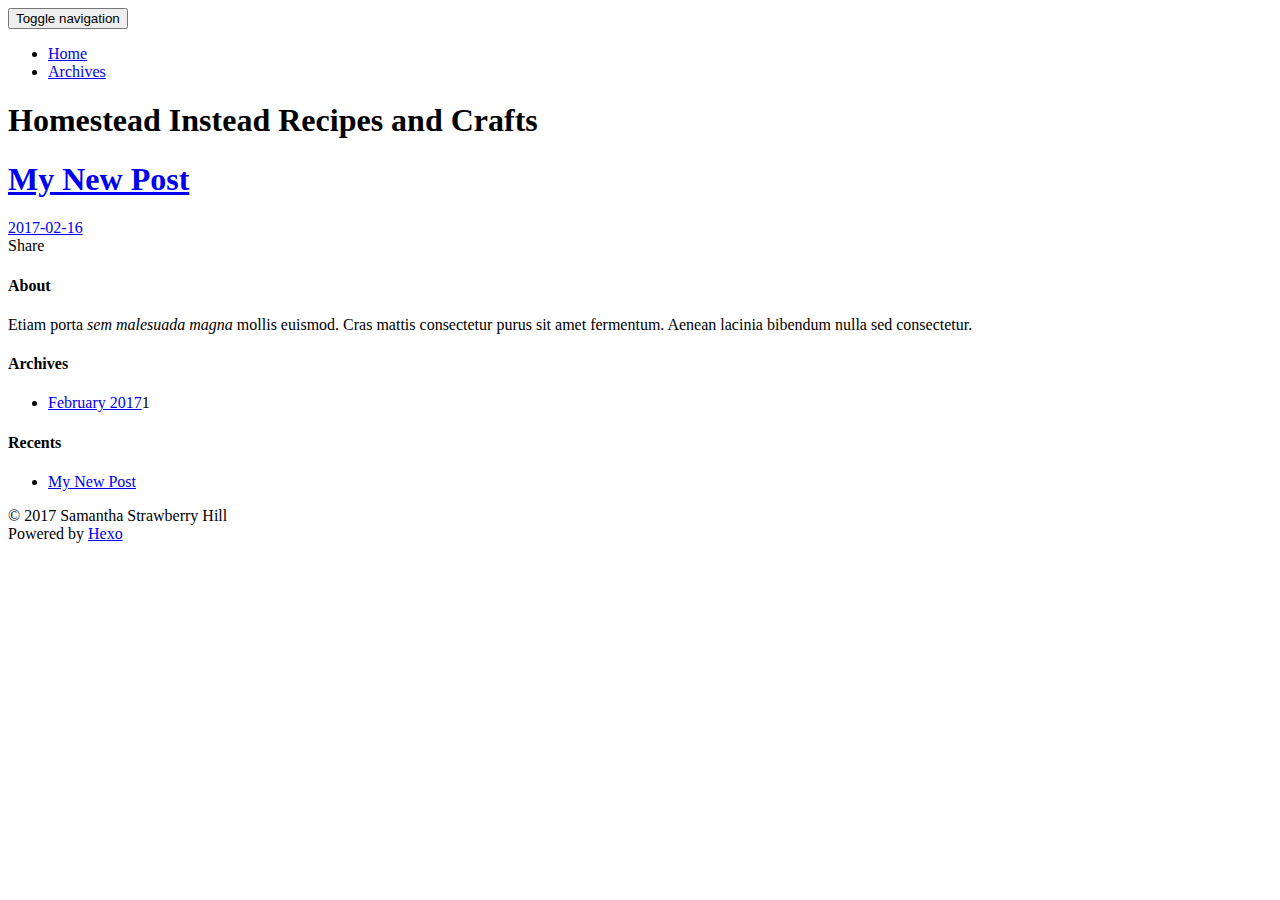
==== index.html @ 97f0af7d "Site updated: 2017-02-16 13:24:25" ====
<!DOCTYPE html>
<html>
<head>
  <meta charset="utf-8">
  
  <title>Homestead Instead Recipes and Crafts</title>
  <meta name="viewport" content="width=device-width, initial-scale=1, maximum-scale=1">
  <meta property="og:type" content="website">
<meta property="og:title" content="Homestead Instead Recipes and Crafts">
<meta property="og:url" content="https://samstrawberryhill.github.io/homestead-instead/index.html">
<meta property="og:site_name" content="Homestead Instead Recipes and Crafts">
<meta name="twitter:card" content="summary">
<meta name="twitter:title" content="Homestead Instead Recipes and Crafts">
  
    <link rel="alternate" href="/homestead-instead/atom.xml" title="Homestead Instead Recipes and Crafts" type="application/atom+xml">
  
  
  
    <link href="//fonts.googleapis.com/css?family=Source+Code+Pro" rel="stylesheet" type="text/css">
  

  <link rel="stylesheet" href="https://maxcdn.bootstrapcdn.com/bootstrap/3.3.6/css/bootstrap.min.css" integrity="sha384-1q8mTJOASx8j1Au+a5WDVnPi2lkFfwwEAa8hDDdjZlpLegxhjVME1fgjWPGmkzs7" crossorigin="anonymous">

  <link rel="stylesheet" href="https://maxcdn.bootstrapcdn.com/font-awesome/4.5.0/css/font-awesome.min.css" integrity="sha384-XdYbMnZ/QjLh6iI4ogqCTaIjrFk87ip+ekIjefZch0Y+PvJ8CDYtEs1ipDmPorQ+" crossorigin="anonymous">

  <link rel="stylesheet" href="/homestead-instead/css/styles.css">
  

</head>

<body>
  <nav class="navbar navbar-inverse">
  <div class="container">
    <!-- Brand and toggle get grouped for better mobile display -->
    <div class="navbar-header">
      <button type="button" class="navbar-toggle collapsed" data-toggle="collapse" data-target="#main-menu-navbar" aria-expanded="false">
        <span class="sr-only">Toggle navigation</span>
        <span class="icon-bar"></span>
        <span class="icon-bar"></span>
        <span class="icon-bar"></span>
      </button>
      
    </div>

    <!-- Collect the nav links, forms, and other content for toggling -->
    <div class="collapse navbar-collapse" id="main-menu-navbar">
      <ul class="nav navbar-nav">
        
          <li><a class="active"
                 href="/homestead-instead/index.html">Home</a></li>
        
          <li><a class=""
                 href="/homestead-instead/archives/">Archives</a></li>
        
      </ul>

      <!--
      <ul class="nav navbar-nav navbar-right">
        
          <li><a href="/atom.xml" title="RSS Feed"><i class="fa fa-rss"></i></a></li>
        
      </ul>
      -->
    </div><!-- /.navbar-collapse -->
  </div><!-- /.container-fluid -->
</nav>

  <div class="container">
    <div class="blog-header">
  <h1 class="blog-title">Homestead Instead Recipes and Crafts</h1>
  
</div>

    <div class="row">
        <div class="col-sm-8 blog-main">
          
  
    <article id="post-My-New-Post" class="article article-type-post" itemscope itemprop="blogPost">

  <header class="article-header">
    
  
    <h1 itemprop="name">
      <a class="article-title" href="/homestead-instead/2017/02/16/My-New-Post/">My New Post</a>
    </h1>
  


  </header>

  <div class="article-meta">
    <div class="article-datetime">
  <a href="/homestead-instead/2017/02/16/My-New-Post/" class="article-date"><time datetime="2017-02-16T15:24:51.000Z" itemprop="datePublished">2017-02-16</time></a>
</div>

    
    

  </div>
  <div class="article-inner">

    <div class="article-entry" itemprop="articleBody">
      
        
      
    </div>

    
      

    

    <footer class="article-footer">
      <a data-url="https://samstrawberryhill.github.io/homestead-instead/homestead-instead/2017/02/16/My-New-Post/" data-id="ciz8pu00z0000w9sbg85obijs" class="article-share-link">
        <i class="fa fa-share"></i> Share
      </a>
      
      

    </footer>
  </div>
  
</article>



  




        </div>
        <div class="col-sm-3 col-sm-offset-1 blog-sidebar">
          
  <div class="sidebar-module sidebar-module-inset">
  <h4>About</h4>
  <p>Etiam porta <em>sem malesuada magna</em> mollis euismod. Cras mattis consectetur purus sit amet fermentum. Aenean lacinia bibendum nulla sed consectetur.</p>

</div>


  


  


  

  
  <div class="sidebar-module">
    <h4>Archives</h4>
    <ul class="sidebar-module-list"><li class="sidebar-module-list-item"><a class="sidebar-module-list-link" href="/homestead-instead/archives/2017/02/">February 2017</a><span class="sidebar-module-list-count">1</span></li></ul>
  </div>



  
  <div class="sidebar-module">
    <h4>Recents</h4>
    <ul class="sidebar-module-list">
      
        <li>
          <a href="/homestead-instead/2017/02/16/My-New-Post/">My New Post</a>
        </li>
      
    </ul>
  </div>



        </div>
    </div>
  </div>
  <footer class="blog-footer">
  <div class="container">
    <div id="footer-info" class="inner">
      &copy; 2017 Samantha Strawberry Hill<br>
      Powered by <a href="http://hexo.io/" target="_blank">Hexo</a>
    </div>
  </div>
</footer>

  

<script src="https://ajax.googleapis.com/ajax/libs/jquery/2.1.4/jquery.min.js" integrity="sha384-8gBf6Y4YYq7Jx97PIqmTwLPin4hxIzQw5aDmUg/DDhul9fFpbbLcLh3nTIIDJKhx" crossorigin="anonymous"></script>

<script src="https://maxcdn.bootstrapcdn.com/bootstrap/3.3.6/js/bootstrap.min.js" integrity="sha384-0mSbJDEHialfmuBBQP6A4Qrprq5OVfW37PRR3j5ELqxss1yVqOtnepnHVP9aJ7xS" crossorigin="anonymous"></script>



<script src="/homestead-instead/js/script.js"></script>

</body>
</html>
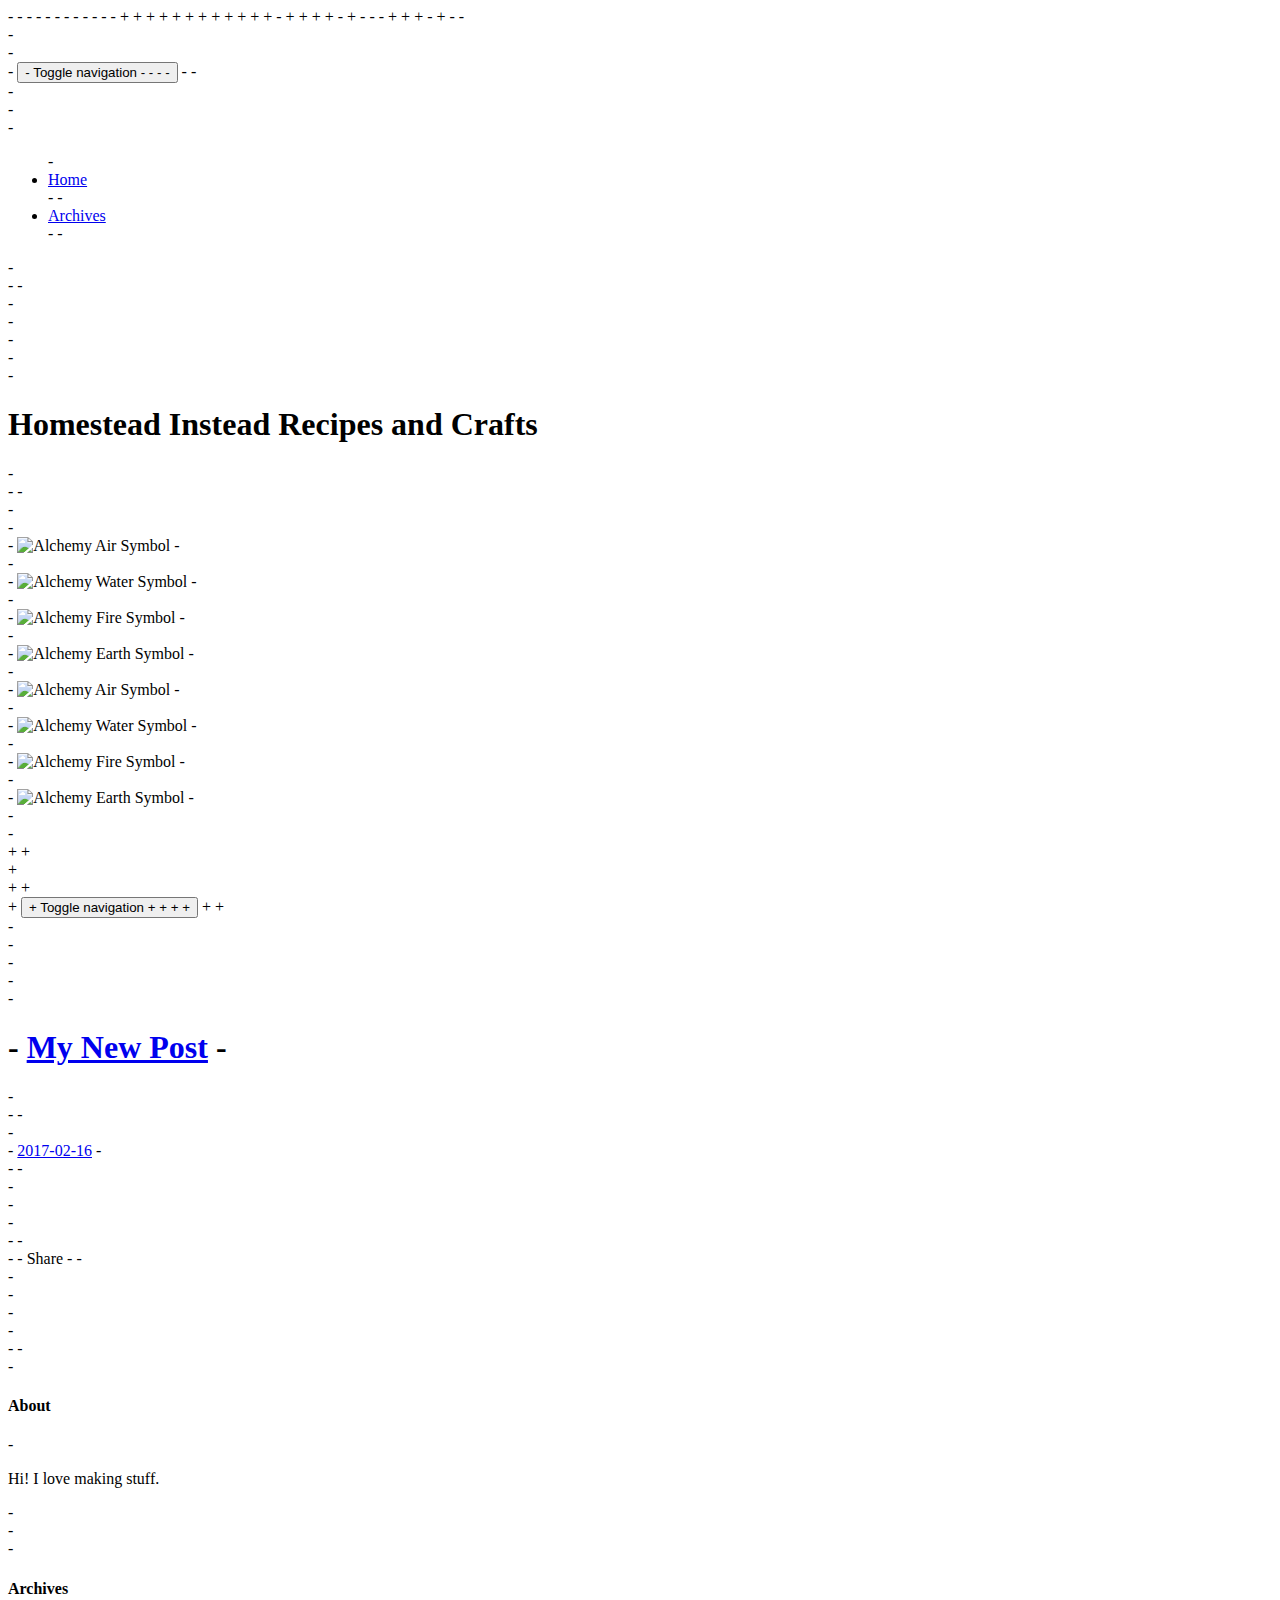
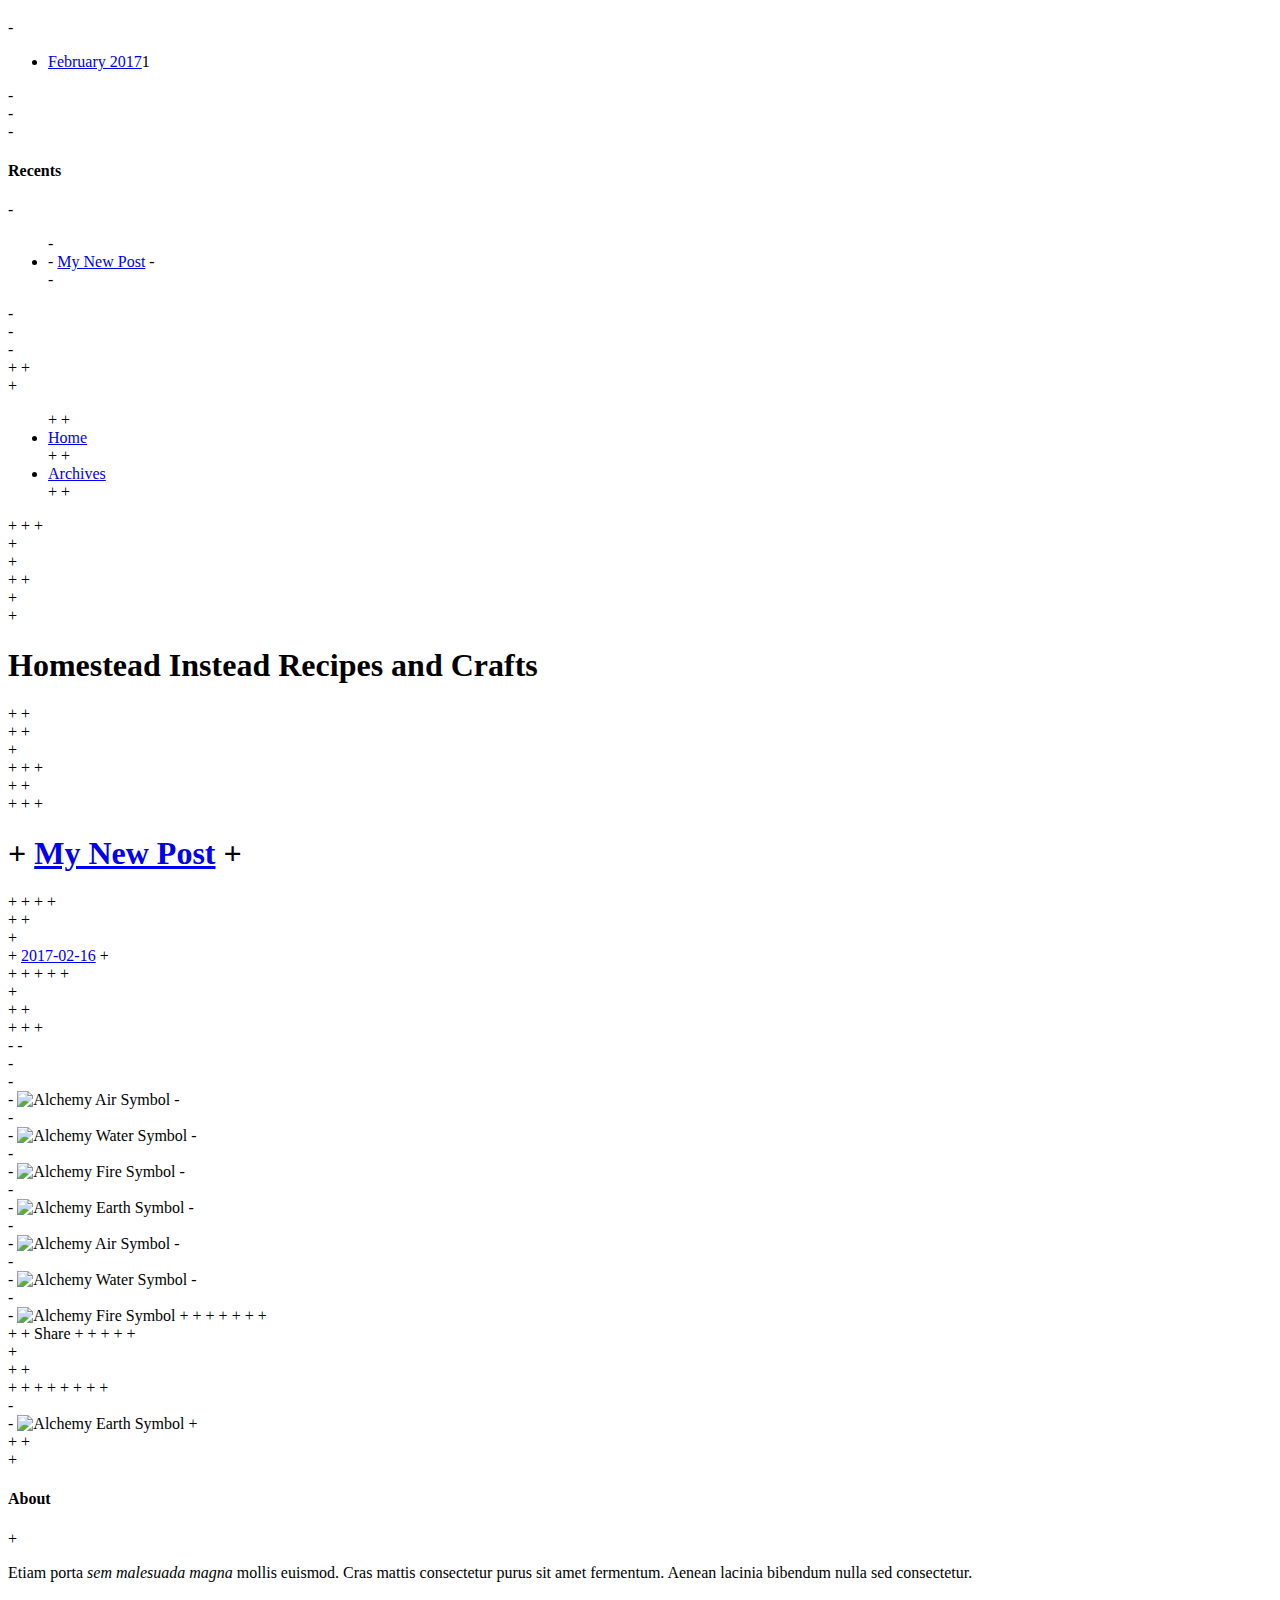
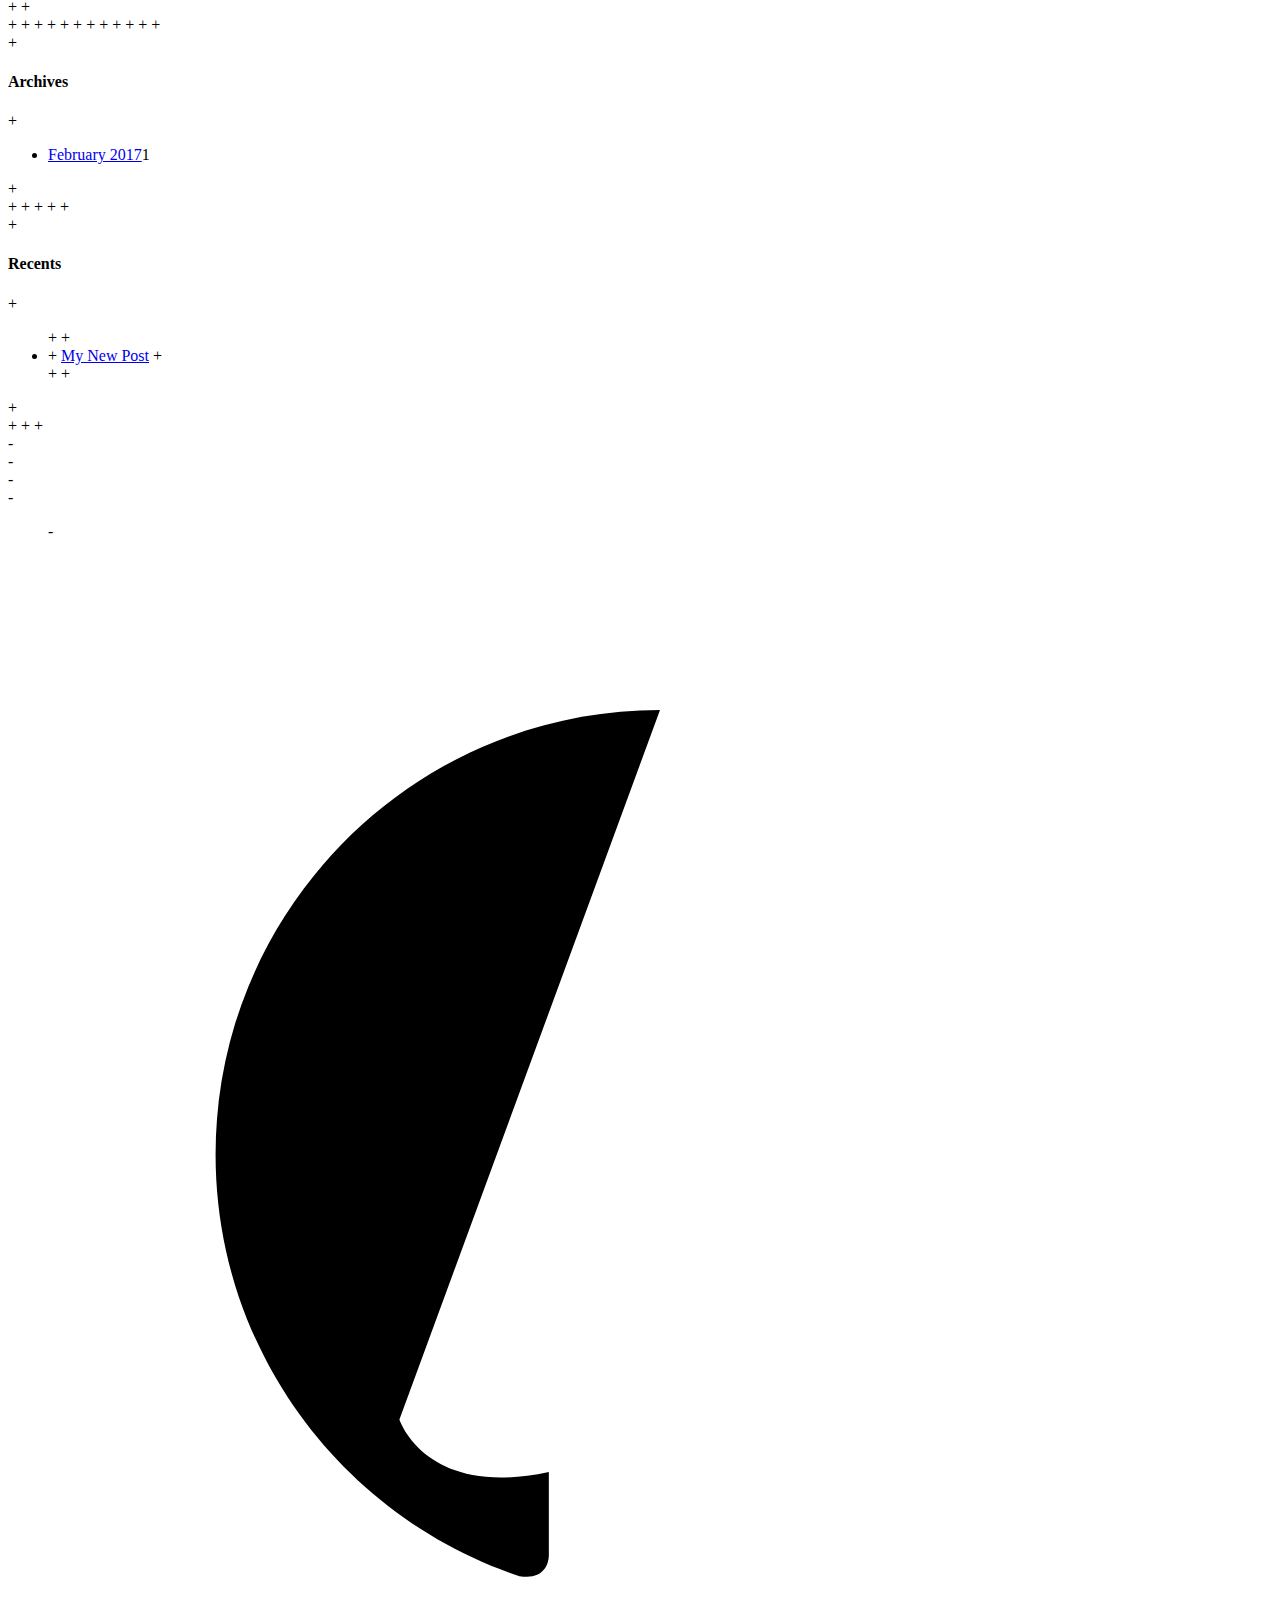
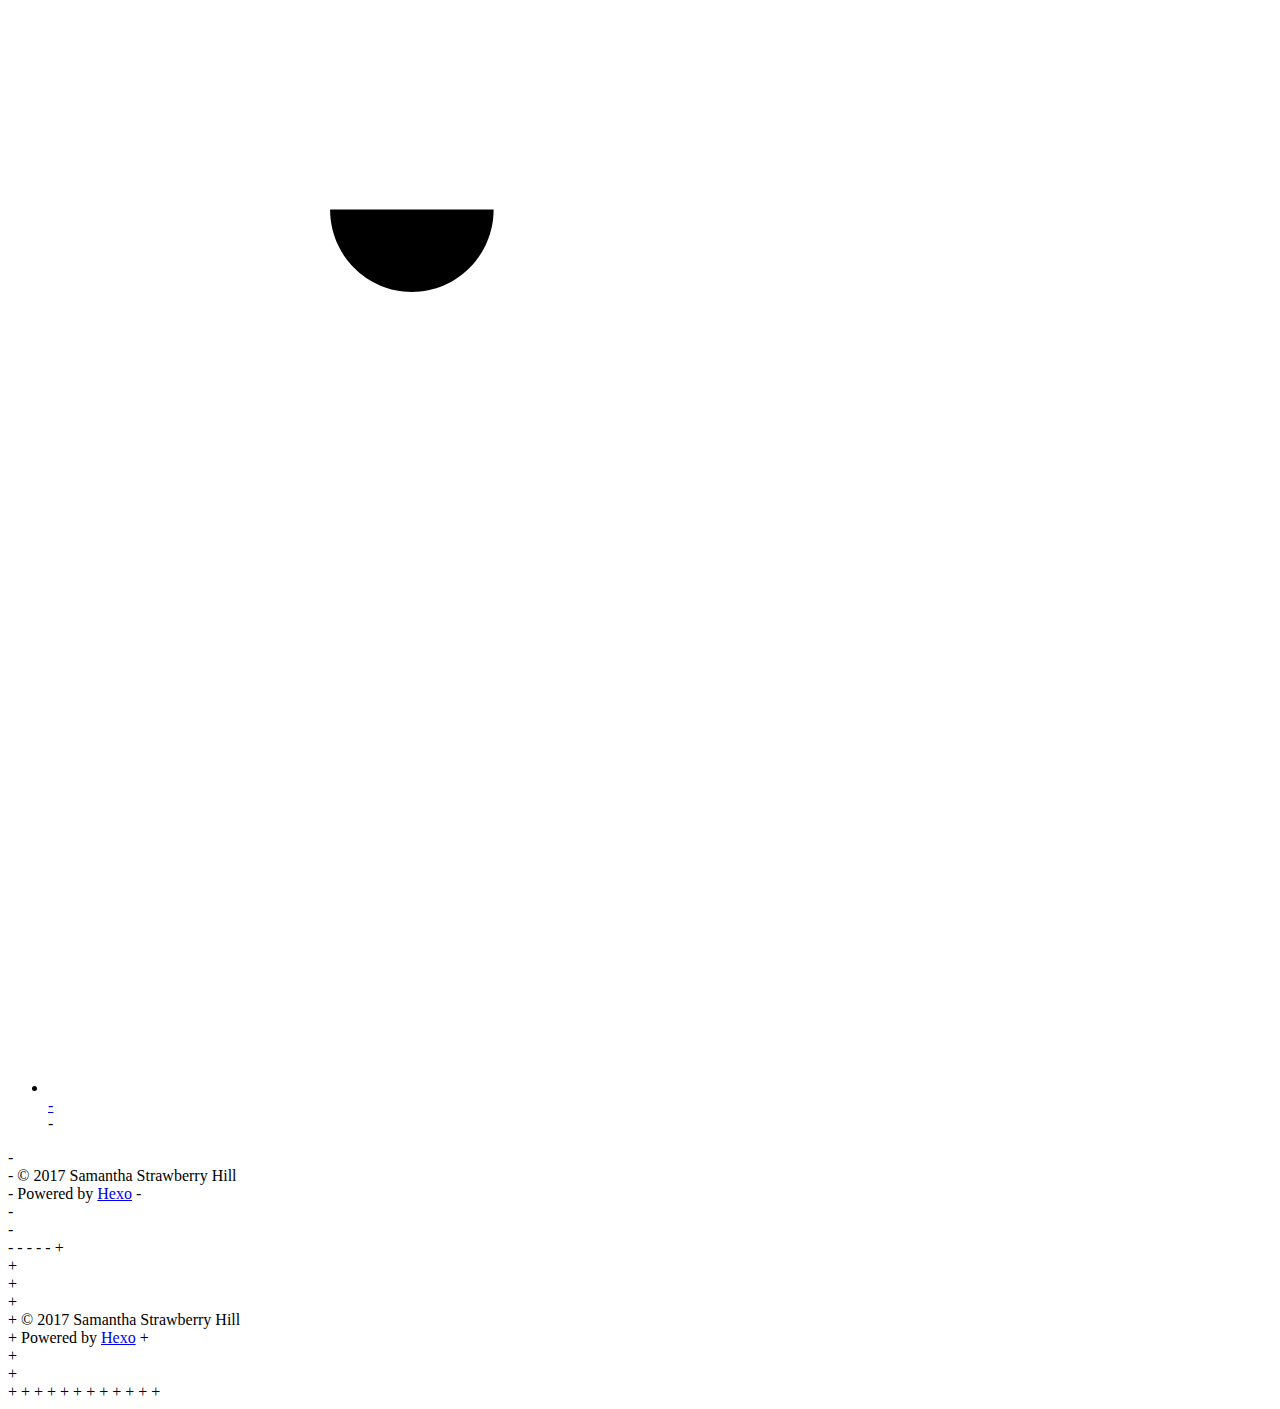
==== commit 29cce079: "Site updated: 2017-02-16 13:53:35" ====
--- a/index.html
+++ b/index.html
@@ -1,195 +1,383 @@
 <!DOCTYPE html>
-<html>
-<head>
-  <meta charset="utf-8">
-  
-  <title>Homestead Instead Recipes and Crafts</title>
-  <meta name="viewport" content="width=device-width, initial-scale=1, maximum-scale=1">
-  <meta property="og:type" content="website">
-<meta property="og:title" content="Homestead Instead Recipes and Crafts">
-<meta property="og:url" content="https://samstrawberryhill.github.io/homestead-instead/index.html">
-<meta property="og:site_name" content="Homestead Instead Recipes and Crafts">
-<meta name="twitter:card" content="summary">
-<meta name="twitter:title" content="Homestead Instead Recipes and Crafts">
-  
-    <link rel="alternate" href="/homestead-instead/atom.xml" title="Homestead Instead Recipes and Crafts" type="application/atom+xml">
-  
-  
-  
-    <link href="//fonts.googleapis.com/css?family=Source+Code+Pro" rel="stylesheet" type="text/css">
-  
-
-  <link rel="stylesheet" href="https://maxcdn.bootstrapcdn.com/bootstrap/3.3.6/css/bootstrap.min.css" integrity="sha384-1q8mTJOASx8j1Au+a5WDVnPi2lkFfwwEAa8hDDdjZlpLegxhjVME1fgjWPGmkzs7" crossorigin="anonymous">
-
-  <link rel="stylesheet" href="https://maxcdn.bootstrapcdn.com/font-awesome/4.5.0/css/font-awesome.min.css" integrity="sha384-XdYbMnZ/QjLh6iI4ogqCTaIjrFk87ip+ekIjefZch0Y+PvJ8CDYtEs1ipDmPorQ+" crossorigin="anonymous">
-
-  <link rel="stylesheet" href="/homestead-instead/css/styles.css">
-  
-
-</head>
-
-<body>
-  <nav class="navbar navbar-inverse">
-  <div class="container">
-    <!-- Brand and toggle get grouped for better mobile display -->
-    <div class="navbar-header">
-      <button type="button" class="navbar-toggle collapsed" data-toggle="collapse" data-target="#main-menu-navbar" aria-expanded="false">
-        <span class="sr-only">Toggle navigation</span>
-        <span class="icon-bar"></span>
-        <span class="icon-bar"></span>
-        <span class="icon-bar"></span>
-      </button>
-      
-    </div>
-
-    <!-- Collect the nav links, forms, and other content for toggling -->
-    <div class="collapse navbar-collapse" id="main-menu-navbar">
-      <ul class="nav navbar-nav">
-        
-          <li><a class="active"
-                 href="/homestead-instead/index.html">Home</a></li>
-        
-          <li><a class=""
-                 href="/homestead-instead/archives/">Archives</a></li>
-        
-      </ul>
-
-      <!--
-      <ul class="nav navbar-nav navbar-right">
-        
-          <li><a href="/atom.xml" title="RSS Feed"><i class="fa fa-rss"></i></a></li>
-        
-      </ul>
-      -->
-    </div><!-- /.navbar-collapse -->
-  </div><!-- /.container-fluid -->
-</nav>
-
-  <div class="container">
-    <div class="blog-header">
-  <h1 class="blog-title">Homestead Instead Recipes and Crafts</h1>
-  
-</div>
-
-    <div class="row">
-        <div class="col-sm-8 blog-main">
-          
-  
-    <article id="post-My-New-Post" class="article article-type-post" itemscope itemprop="blogPost">
-
-  <header class="article-header">
-    
-  
-    <h1 itemprop="name">
-      <a class="article-title" href="/homestead-instead/2017/02/16/My-New-Post/">My New Post</a>
-    </h1>
-  
-
-
-  </header>
-
-  <div class="article-meta">
-    <div class="article-datetime">
-  <a href="/homestead-instead/2017/02/16/My-New-Post/" class="article-date"><time datetime="2017-02-16T15:24:51.000Z" itemprop="datePublished">2017-02-16</time></a>
-</div>
-
-    
-    
-
-  </div>
-  <div class="article-inner">
-
-    <div class="article-entry" itemprop="articleBody">
-      
-        
-      
-    </div>
-
-    
-      
-
-    
-
-    <footer class="article-footer">
-      <a data-url="https://samstrawberryhill.github.io/homestead-instead/homestead-instead/2017/02/16/My-New-Post/" data-id="ciz8pu00z0000w9sbg85obijs" class="article-share-link">
-        <i class="fa fa-share"></i> Share
-      </a>
-      
-      
-
-    </footer>
-  </div>
-  
-</article>
-
-
-
-  
-
-
-
-
-        </div>
-        <div class="col-sm-3 col-sm-offset-1 blog-sidebar">
-          
-  <div class="sidebar-module sidebar-module-inset">
-  <h4>About</h4>
-  <p>Etiam porta <em>sem malesuada magna</em> mollis euismod. Cras mattis consectetur purus sit amet fermentum. Aenean lacinia bibendum nulla sed consectetur.</p>
-
-</div>
-
-
-  
-
-
-  
-
-
-  
-
-  
-  <div class="sidebar-module">
-    <h4>Archives</h4>
-    <ul class="sidebar-module-list"><li class="sidebar-module-list-item"><a class="sidebar-module-list-link" href="/homestead-instead/archives/2017/02/">February 2017</a><span class="sidebar-module-list-count">1</span></li></ul>
-  </div>
-
-
-
-  
-  <div class="sidebar-module">
-    <h4>Recents</h4>
-    <ul class="sidebar-module-list">
-      
-        <li>
-          <a href="/homestead-instead/2017/02/16/My-New-Post/">My New Post</a>
-        </li>
-      
-    </ul>
-  </div>
-
-
-
-        </div>
-    </div>
-  </div>
-  <footer class="blog-footer">
-  <div class="container">
-    <div id="footer-info" class="inner">
-      &copy; 2017 Samantha Strawberry Hill<br>
-      Powered by <a href="http://hexo.io/" target="_blank">Hexo</a>
-    </div>
-  </div>
-</footer>
-
-  
-
-<script src="https://ajax.googleapis.com/ajax/libs/jquery/2.1.4/jquery.min.js" integrity="sha384-8gBf6Y4YYq7Jx97PIqmTwLPin4hxIzQw5aDmUg/DDhul9fFpbbLcLh3nTIIDJKhx" crossorigin="anonymous"></script>
-
-<script src="https://maxcdn.bootstrapcdn.com/bootstrap/3.3.6/js/bootstrap.min.js" integrity="sha384-0mSbJDEHialfmuBBQP6A4Qrprq5OVfW37PRR3j5ELqxss1yVqOtnepnHVP9aJ7xS" crossorigin="anonymous"></script>
-
-
-
-<script src="/homestead-instead/js/script.js"></script>
-
-</body>
-</html>
+  <html>
+ -  <head>
+ -    <meta charset="utf-8">
+ -
+ -    <title>Homestead Instead Recipes and Crafts</title>
+ -    <meta name="viewport" content="width=device-width, initial-scale=1, maximum-scale=1">
+ -    <meta property="og:type" content="website">
+ -    <meta property="og:title" content="Homestead Instead Recipes and Crafts">
+ -    <meta property="og:url" content="https://samstrawberryhill.github.io/homestead-instead/index.html">
+ -    <meta property="og:site_name" content="Homestead Instead Recipes and Crafts">
+ -    <meta name="twitter:card" content="summary">
+ -    <meta name="twitter:title" content="Homestead Instead Recipes and Crafts">
+ -
+ +<head>
+ +  <meta charset="utf-8">
+ +
+ +  <title>Homestead Instead Recipes and Crafts</title>
+ +  <meta name="viewport" content="width=device-width, initial-scale=1, maximum-scale=1">
+ +  <meta property="og:type" content="website">
+ +<meta property="og:title" content="Homestead Instead Recipes and Crafts">
+ +<meta property="og:url" content="https://samstrawberryhill.github.io/homestead-instead/index.html">
+ +<meta property="og:site_name" content="Homestead Instead Recipes and Crafts">
+ +<meta name="twitter:card" content="summary">
+ +<meta name="twitter:title" content="Homestead Instead Recipes and Crafts">
+ +
+      <link rel="alternate" href="/homestead-instead/atom.xml" title="Homestead Instead Recipes and Crafts" type="application/atom+xml">
+ -
+ +
+ +
+ +
+      <link href="//fonts.googleapis.com/css?family=Source+Code+Pro" rel="stylesheet" type="text/css">
+ +
+
+ -    <link rel="stylesheet" href="https://maxcdn.bootstrapcdn.com/bootstrap/3.3.6/css/bootstrap.min.css" integrity="sha384-1q8mTJOASx8j1Au+a5WDVnPi2lkFfwwEAa8hDDdjZlpLegxhjVME1fgjWPGmkzs7" crossorigin="anonymous">
+ +  <link rel="stylesheet" href="https://maxcdn.bootstrapcdn.com/bootstrap/3.3.6/css/bootstrap.min.css" integrity="sha384-1q8mTJOASx8j1Au+a5WDVnPi2lkFfwwEAa8hDDdjZlpLegxhjVME1fgjWPGmkzs7" crossorigin="anonymous">
+
+ -    <link rel="stylesheet" href="https://maxcdn.bootstrapcdn.com/font-awesome/4.5.0/css/font-awesome.min.css" integrity="sha384-XdYbMnZ/QjLh6iI4ogqCTaIjrFk87ip+ekIjefZch0Y+PvJ8CDYtEs1ipDmPorQ+" crossorigin="anonymous">
+ -    <link href="https://fonts.googleapis.com/css?family=Pacifico" rel="stylesheet">
+ -    <link rel="stylesheet" href="/homestead-instead/css/styles.css">
+ +  <link rel="stylesheet" href="https://maxcdn.bootstrapcdn.com/font-awesome/4.5.0/css/font-awesome.min.css" integrity="sha384-XdYbMnZ/QjLh6iI4ogqCTaIjrFk87ip+ekIjefZch0Y+PvJ8CDYtEs1ipDmPorQ+" crossorigin="anonymous">
+
+ +  <link rel="stylesheet" href="/homestead-instead/css/styles.css">
+ +
+
+ -  </head>
+ +</head>
+
+ -  <body>
+ -    <nav class="navbar navbar-full navbar-fixed-top">
+ -      <div class="container-fluid">
+ -        <div class="navbar-header">
+ -          <button type="button" class="navbar-toggle collapsed" data-toggle="collapse" data-target="#navbar" aria-expanded="false" aria-controls="navbar">
+ -            <span class="sr-only">Toggle navigation</span>
+ -            <span class="icon-bar top-bar"></span>
+ -            <span class="icon-bar middle-bar"></span>
+ -            <span class="icon-bar bottom-bar"></span>
+ -          </button>
+ -      <!-- Collect the nav links, forms, and other content for toggling -->
+ -        </div>
+ -        <div id="navbar" class="collapse navbar-collapse">
+ -          <div class="container">
+ -            <ul class="nav navbar-nav">
+ -                <li><a class="active"
+ -                       href="/homestead-instead/index.html">Home</a></li>
+ -
+ -                <li><a class=""
+ -                       href="/homestead-instead/archives/">Archives</a></li>
+ -
+ -            </ul>
+ -          </div>
+ -        <!--
+ -        <ul class="nav navbar-nav navbar-right">
+ -
+ -            <li><a href="/atom.xml" title="RSS Feed"><i class="fa fa-rss"></i></a></li>
+ -
+ -        </ul>
+ -        -->
+ -        </div><!-- /.navbar-collapse -->
+ -      </div><!-- /.container-fluid -->
+ -    </nav>
+ -      <div class="container">
+ -        <div class="blog-header">
+ -          <h1 class="blog-title">Homestead Instead Recipes and Crafts</h1>
+ -        </div>
+ -  <!--************* Alchemy Symbols ************-->
+ -        <div class="container">
+ -          <div class="row alchemySymbol">
+ -            <div class="col-sm-1 hidden-xs">
+ -              <img src="/homestead-instead/css/images/alchemyair.png" alt="Alchemy Air Symbol" class="alchemy img-fluid img-responsive center-block">
+ -            </div>
+ -            <div class="col-xs-3 col-sm-3 col-md-2 col-lg-2">
+ -              <img src="/homestead-instead/css/images/alchemywater.png" alt="Alchemy Water Symbol" class="alchemy img-fluid img-responsive center-block">
+ -            </div>
+ -            <div class="col-sm-1 hidden-xs">
+ -              <img src="/homestead-instead/css/images/alchemyfire.png" alt="Alchemy Fire Symbol" class="alchemy img-fluid img-responsive center-block">
+ -            </div>
+ -            <div class="col-xs-3 col-sm-3 col-md-2 col-lg-2">
+ -              <img src="/homestead-instead/css/images/alchemyearth.png" alt="Alchemy Earth Symbol" class="alchemy img-fluid img-responsive center-block">
+ -            </div>
+ -            <div class="col-sm-1 hidden-xs">
+ -              <img src="/homestead-instead/css/images/alchemyair.png" alt="Alchemy Air Symbol" class="alchemy img-fluid img-responsive center-block">
+ -            </div>
+ -            <div class="col-xs-3 col-sm-3 col-md-2 col-lg-2">
+ -              <img src="/homestead-instead/css/images/alchemywater.png" alt="Alchemy Water Symbol" class="alchemy img-fluid img-responsive center-block">
+ -            </div>
+ -            <div class="col-sm-1 hidden-xs hidden-sm">
+ -              <img src="/homestead-instead/css/images/alchemyfire.png" alt="Alchemy Fire Symbol" class="alchemy img-fluid img-responsive center-block">
+ -            </div>
+ -            <div class="col-xs-3 col-sm-3 col-md-2 col-lg-2 hidden-sm">
+ -              <img src="/homestead-instead/css/images/alchemyearth.png" alt="Alchemy Earth Symbol" class="alchemy img-fluid img-responsive center-block">
+ -            </div>
+ -          </div>
+ -        </div>
+ +<body>
+ +  <nav class="navbar navbar-inverse">
+ +  <div class="container">
+ +    <!-- Brand and toggle get grouped for better mobile display -->
+ +    <div class="navbar-header">
+ +      <button type="button" class="navbar-toggle collapsed" data-toggle="collapse" data-target="#main-menu-navbar" aria-expanded="false">
+ +        <span class="sr-only">Toggle navigation</span>
+ +        <span class="icon-bar"></span>
+ +        <span class="icon-bar"></span>
+ +        <span class="icon-bar"></span>
+ +      </button>
+ +
+ +    </div>
+
+ -        <div class="row">
+ -          <div class="col-sm-8 blog-main">
+ -            <article id="post-My-New-Post" class="article article-type-post" itemscope itemprop="blogPost">
+ -              <header class="article-header">
+ -                <h1 itemprop="name">
+ -                  <a class="article-title" href="/homestead-instead/2017/02/16/My-New-Post/">My New Post</a>
+ -                </h1>
+ -              </header>
+ -
+ -              <div class="article-meta">
+ -                <div class="article-datetime">
+ -                  <a href="/homestead-instead/2017/02/16/My-New-Post/" class="article-date"><time datetime="2017-02-16T15:24:51.000Z" itemprop="datePublished">2017-02-16</time></a>
+ -                </div>
+ -
+ -              </div>
+ -              <div class="article-inner">
+ -                <div class="article-entry" itemprop="articleBody">
+ -                </div>
+ -
+ -                <footer class="article-footer">
+ -                  <a data-url="https://samstrawberryhill.github.io/homestead-instead/homestead-instead/2017/02/16/My-New-Post/" data-id="ciz8jfgdh0000wssbqtspfvtq" class="article-share-link">
+ -                    <i class="fa fa-share"></i> Share
+ -                  </a>
+ -                </footer>
+ -              </div>
+ -            </article>
+ -          </div>
+ -          <div class="col-sm-3 col-sm-offset-1 blog-sidebar">
+ -
+ -            <div class="sidebar-module sidebar-module-inset">
+ -              <h4>About</h4>
+ -              <p>Hi! I love making stuff. </p>
+ -            </div>
+ -            <div class="sidebar-module sidebar-module-inset">
+ -              <h4>Archives</h4>
+ -              <ul class="sidebar-module-list"><li class="sidebar-module-list-item"><a class="sidebar-module-list-link" href="/homestead-instead/archives/2017/02/">February 2017</a><span class="sidebar-module-list-count">1</span></li></ul>
+ -            </div>
+ -            <div class="sidebar-module sidebar-module-inset">
+ -              <h4>Recents</h4>
+ -              <ul class="sidebar-module-list">
+ -                  <li>
+ -                    <a href="/homestead-instead/2017/02/16/My-New-Post/">My New Post</a>
+ -                  </li>
+ -              </ul>
+ -            </div>
+ -          </div>
+ -      </div>
+ +    <!-- Collect the nav links, forms, and other content for toggling -->
+ +    <div class="collapse navbar-collapse" id="main-menu-navbar">
+ +      <ul class="nav navbar-nav">
+ +
+ +          <li><a class="active"
+ +                 href="/homestead-instead/index.html">Home</a></li>
+ +
+ +          <li><a class=""
+ +                 href="/homestead-instead/archives/">Archives</a></li>
+ +
+ +      </ul>
+ +
+ +      <!--
+ +      <ul class="nav navbar-nav navbar-right">
+ +
+ +          <li><a href="/atom.xml" title="RSS Feed"><i class="fa fa-rss"></i></a></li>
+ +
+ +      </ul>
+ +      -->
+ +    </div><!-- /.navbar-collapse -->
+ +  </div><!-- /.container-fluid -->
+ +</nav>
+ +
+ +  <div class="container">
+ +    <div class="blog-header">
+ +  <h1 class="blog-title">Homestead Instead Recipes and Crafts</h1>
+ +
+ +</div>
+ +
+ +    <div class="row">
+ +        <div class="col-sm-8 blog-main">
+ +
+ +
+ +    <article id="post-My-New-Post" class="article article-type-post" itemscope itemprop="blogPost">
+ +
+ +  <header class="article-header">
+ +
+ +
+ +    <h1 itemprop="name">
+ +      <a class="article-title" href="/homestead-instead/2017/02/16/My-New-Post/">My New Post</a>
+ +    </h1>
+ +
+ +
+ +
+ +  </header>
+ +
+ +  <div class="article-meta">
+ +    <div class="article-datetime">
+ +  <a href="/homestead-instead/2017/02/16/My-New-Post/" class="article-date"><time datetime="2017-02-16T15:24:51.000Z" itemprop="datePublished">2017-02-16</time></a>
+ +</div>
+ +
+ +
+ +
+ +
+ +  </div>
+ +  <div class="article-inner">
+ +
+ +    <div class="article-entry" itemprop="articleBody">
+ +
+ +
+ +
+      </div>
+ -    <!--************* Alchemy Symbols ************-->
+ -    <div class="container">
+ -      <div class="row alchemySymbol">
+ -        <div class="col-sm-1 hidden-xs">
+ -          <img src="/homestead-instead/css/images/alchemyair.png" alt="Alchemy Air Symbol" class="alchemy img-fluid img-responsive center-block">
+ -        </div>
+ -        <div class="col-xs-3 col-sm-3 col-md-2 col-lg-2">
+ -          <img src="/homestead-instead/css/images/alchemywater.png" alt="Alchemy Water Symbol" class="alchemy img-fluid img-responsive center-block">
+ -        </div>
+ -        <div class="col-sm-1 hidden-xs">
+ -          <img src="/homestead-instead/css/images/alchemyfire.png" alt="Alchemy Fire Symbol" class="alchemy img-fluid img-responsive center-block">
+ -        </div>
+ -        <div class="col-xs-3 col-sm-3 col-md-2 col-lg-2">
+ -          <img src="/homestead-instead/css/images/alchemyearth.png" alt="Alchemy Earth Symbol" class="alchemy img-fluid img-responsive center-block">
+ -        </div>
+ -        <div class="col-sm-1 hidden-xs">
+ -          <img src="/homestead-instead/css/images/alchemyair.png" alt="Alchemy Air Symbol" class="alchemy img-fluid img-responsive center-block">
+ -        </div>
+ -        <div class="col-xs-3 col-sm-3 col-md-2 col-lg-2">
+ -          <img src="/homestead-instead/css/images/alchemywater.png" alt="Alchemy Water Symbol" class="alchemy img-fluid img-responsive center-block">
+ -        </div>
+ -        <div class="col-sm-1 hidden-xs hidden-sm">
+ -          <img src="/homestead-instead/css/images/alchemyfire.png" alt="Alchemy Fire Symbol" class="alchemy img-fluid img-responsive center-block">
+ +
+ +
+ +
+ +
+ +
+ +
+ +    <footer class="article-footer">
+ +      <a data-url="https://samstrawberryhill.github.io/homestead-instead/homestead-instead/2017/02/16/My-New-Post/" data-id="ciz8pu00z0000w9sbg85obijs" class="article-share-link">
+ +        <i class="fa fa-share"></i> Share
+ +      </a>
+ +
+ +
+ +
+ +    </footer>
+ +  </div>
+ +
+ +</article>
+ +
+ +
+ +
+ +
+ +
+ +
+ +
+ +
+          </div>
+ -        <div class="col-xs-3 col-sm-3 col-md-2 col-lg-2 hidden-sm">
+ -          <img src="/homestead-instead/css/images/alchemyearth.png" alt="Alchemy Earth Symbol" class="alchemy img-fluid img-responsive center-block">
+ +        <div class="col-sm-3 col-sm-offset-1 blog-sidebar">
+ +
+ +  <div class="sidebar-module sidebar-module-inset">
+ +  <h4>About</h4>
+ +  <p>Etiam porta <em>sem malesuada magna</em> mollis euismod. Cras mattis consectetur purus sit amet fermentum. Aenean lacinia bibendum nulla sed consectetur.</p>
+ +
+ +</div>
+ +
+ +
+ +
+ +
+ +
+ +
+ +
+ +
+ +
+ +
+ +
+ +  <div class="sidebar-module">
+ +    <h4>Archives</h4>
+ +    <ul class="sidebar-module-list"><li class="sidebar-module-list-item"><a class="sidebar-module-list-link" href="/homestead-instead/archives/2017/02/">February 2017</a><span class="sidebar-module-list-count">1</span></li></ul>
+ +  </div>
+ +
+ +
+ +
+ +
+ +  <div class="sidebar-module">
+ +    <h4>Recents</h4>
+ +    <ul class="sidebar-module-list">
+ +
+ +        <li>
+ +          <a href="/homestead-instead/2017/02/16/My-New-Post/">My New Post</a>
+ +        </li>
+ +
+ +    </ul>
+ +  </div>
+ +
+ +
+ +
+          </div>
+ -      </div>
+      </div>
+ -    <footer class="blog-footer">
+ -      <div class="container">
+ -        <ul class="soc">
+ -          <li><a href="https://github.com/SamStrawberryHill" class="icon-13 github" title="GitHub"><svg viewBox="0 0 512 512">
+ -            <path d="M256 70.7c-102.6 0-185.9 83.2-185.9 185.9 0 82.1 53.3 151.8 127.1 176.4 9.3 1.7 12.3-4 12.3-8.9V389.4c-51.7 11.3-62.5-21.9-62.5-21.9
+ -            -8.4-21.5-20.6-27.2-20.6-27.2 -16.9-11.5 1.3-11.3 1.3-11.3 18.7 1.3 28.5 19.2 28.5 19.2 16.6 28.4 43.5 20.2 54.1 15.4 1.7-12 6.5-20.2 11.8-24.9
+ -            -41.3-4.7-84.7-20.6-84.7-91.9 0-20.3 7.3-36.9 19.2-49.9 -1.9-4.7-8.3-23.6 1.8-49.2 0 0 15.6-5 51.1 19.1 14.8-4.1 30.7-6.2 46.5-6.3 15.8 0.1 31.7
+ -            2.1 46.6 6.3 35.5-24 51.1-19.1 51.1-19.1 10.1 25.6 3.8 44.5 1.8 49.2 11.9 13 19.1 29.6 19.1 49.9 0 71.4-43.5 87.1-84.9 91.7 6.7 5.8 12.8 17.1
+ -            12.8 34.4 0 24.9 0 44.9 0 51 0 4.9 3 10.7 12.4 8.9 73.8-24.6 127-94.3 127-176.4C441.9 153.9 358.6 70.7 256 70.7z"/></svg>
+ -          </a></li>
+ -          <li><a href="https://twitter.com/healthytimego" class="icon-26 twitter" title="Twitter"><svg viewBox="0 0 512 512"><path d="M419.6 168.6c-11.7 5.2-24.2 8.7-37.4 10.2 13.4-8.1 23.8-20.8
+ -            28.6-36 -12.6 7.5-26.5 12.9-41.3 15.8 -11.9-12.6-28.8-20.6-47.5-20.6 -42 0-72.9 39.2-63.4 79.9 -54.1-2.7-102.1-28.6-134.2-68 -17 29.2-8.8 67.5 20.1
+ -            86.9 -10.7-0.3-20.7-3.3-29.5-8.1 -0.7 30.2 20.9 58.4 52.2 64.6 -9.2 2.5-19.2 3.1-29.4 1.1 8.3 25.9 32.3 44.7 60.8 45.2 -27.4 21.4-61.8 31-96.4 27
+ -            28.8 18.5 63 29.2 99.8 29.2 120.8 0 189.1-102.1 185-193.6C399.9 193.1 410.9 181.7 419.6 168.6z"/></svg>
+ -          </a></li>
+ -          <li><a href="https://www.linkedin.com/in/samstrawberryhill" class="icon-17 linkedin" title="LinkedIn"><svg viewBox="0 0 512 512"><path d="M186.4 142.4c0 19-15.3 34.5-34.2 34.5 -18.9 0-34.2-15.4-34.2-34.5
+ -            0-19 15.3-34.5 34.2-34.5C171.1 107.9 186.4 123.4 186.4 142.4zM181.4 201.3h-57.8V388.1h57.8V201.3zM273.8 201.3h-55.4V388.1h55.4c0 0 0-69.3 0-98 0-26.3 12.1-41.9
+ -            35.2-41.9 21.3 0 31.5 15 31.5 41.9 0 26.9 0 98 0 98h57.5c0 0 0-68.2 0-118.3 0-50-28.3-74.2-68-74.2 -39.6 0-56.3 30.9-56.3 30.9v-25.2H273.8z"/></svg>
+ -          </a></li>
+ -        </ul>
+ -        <div id="footer-info" class="inner">
+ -          &copy; 2017 Samantha Strawberry Hill<br>
+ -          Powered by <a href="http://hexo.io/" target="_blank">Hexo</a>
+ -        </div>
+ -      </div>
+ -  </footer>
+ -  <script src="https://ajax.googleapis.com/ajax/libs/jquery/2.1.4/jquery.min.js" integrity="sha384-8gBf6Y4YYq7Jx97PIqmTwLPin4hxIzQw5aDmUg/DDhul9fFpbbLcLh3nTIIDJKhx" crossorigin="anonymous"></script>
+ -  <script src="https://maxcdn.bootstrapcdn.com/bootstrap/3.3.6/js/bootstrap.min.js" integrity="sha384-0mSbJDEHialfmuBBQP6A4Qrprq5OVfW37PRR3j5ELqxss1yVqOtnepnHVP9aJ7xS" crossorigin="anonymous"></script>
+ -  <script src="/homestead-instead/js/script.js"></script>
+ -  <script src="/homestead-instead/js/custom.js"></script>
+ -  </body>
+ +  </div>
+ +  <footer class="blog-footer">
+ +  <div class="container">
+ +    <div id="footer-info" class="inner">
+ +      &copy; 2017 Samantha Strawberry Hill<br>
+ +      Powered by <a href="http://hexo.io/" target="_blank">Hexo</a>
+ +    </div>
+ +  </div>
+ +</footer>
+ +
+ +
+ +
+ +<script src="https://ajax.googleapis.com/ajax/libs/jquery/2.1.4/jquery.min.js" integrity="sha384-8gBf6Y4YYq7Jx97PIqmTwLPin4hxIzQw5aDmUg/DDhul9fFpbbLcLh3nTIIDJKhx" crossorigin="anonymous"></script>
+ +
+ +<script src="https://maxcdn.bootstrapcdn.com/bootstrap/3.3.6/js/bootstrap.min.js" integrity="sha384-0mSbJDEHialfmuBBQP6A4Qrprq5OVfW37PRR3j5ELqxss1yVqOtnepnHVP9aJ7xS" crossorigin="anonymous"></script>
+ +
+ +
+ +
+ +<script src="/homestead-instead/js/script.js"></script>
+ +
+ +</body>
+  </html>
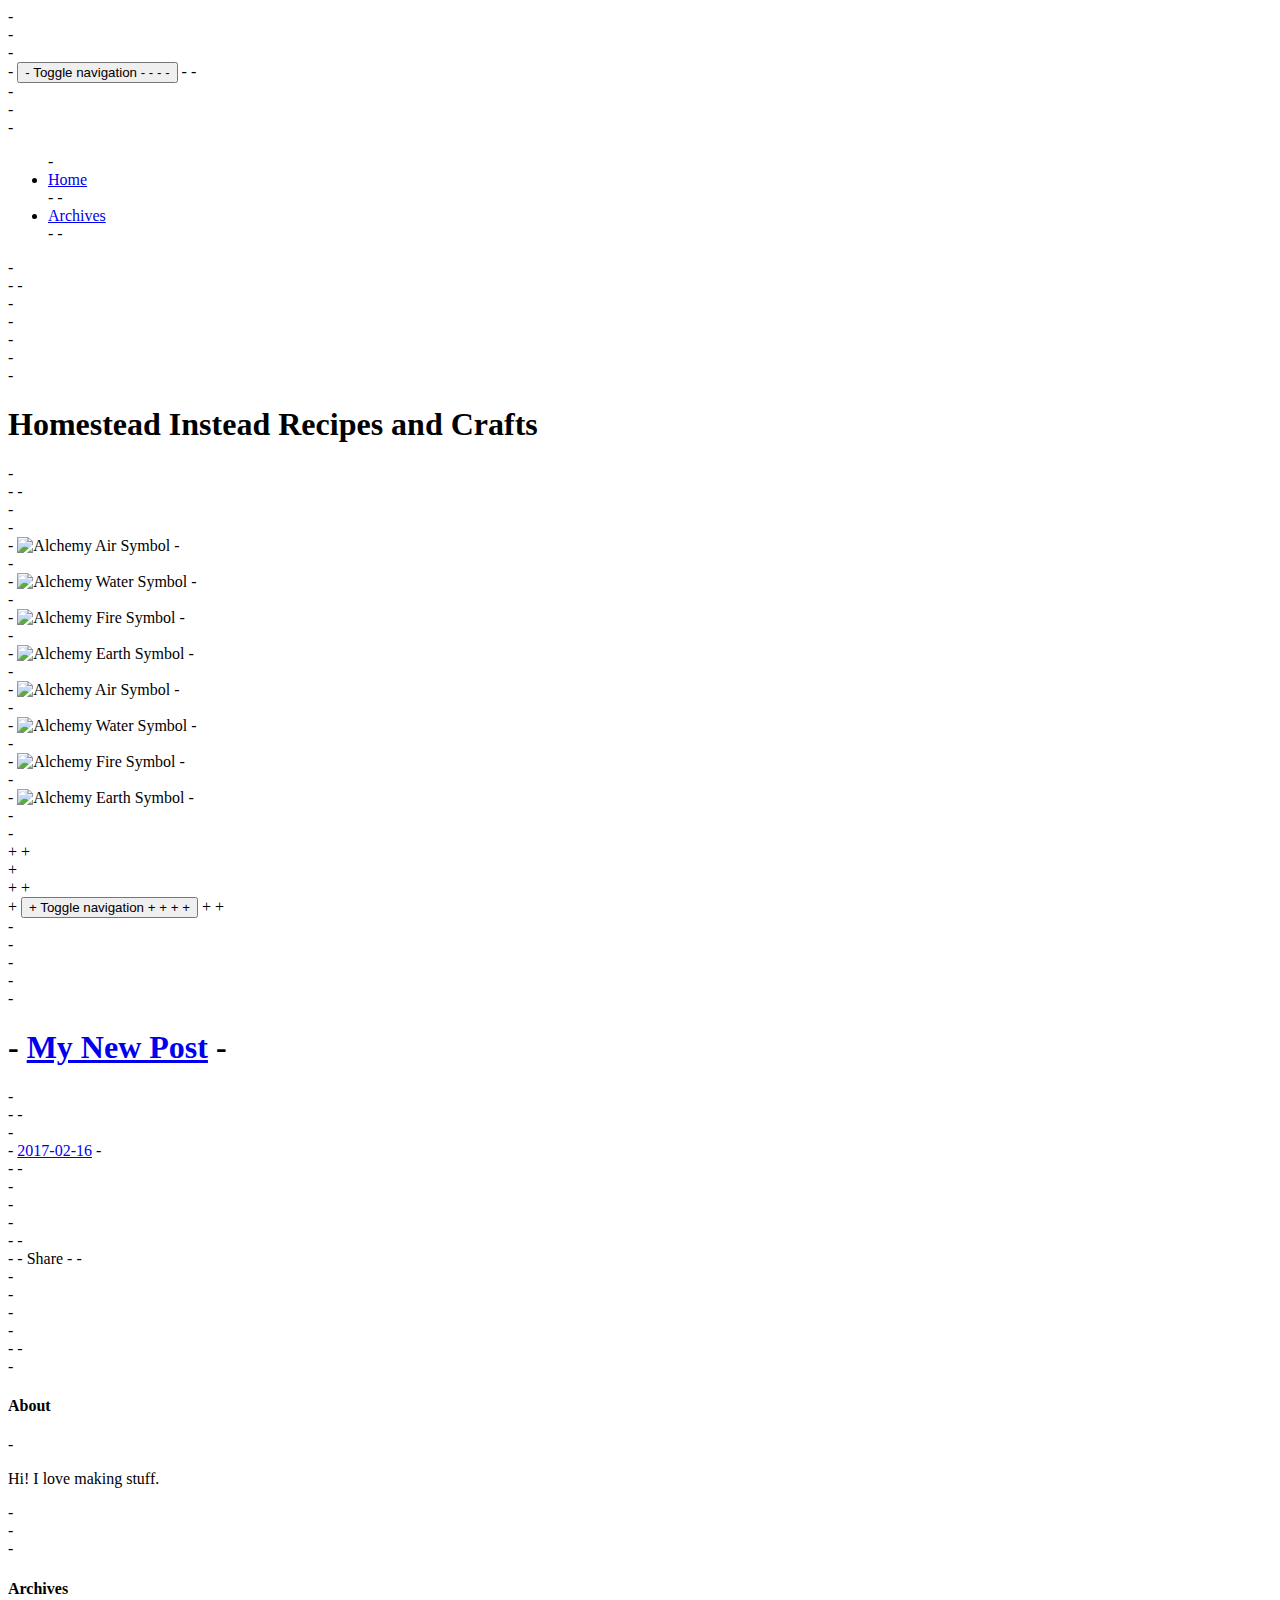
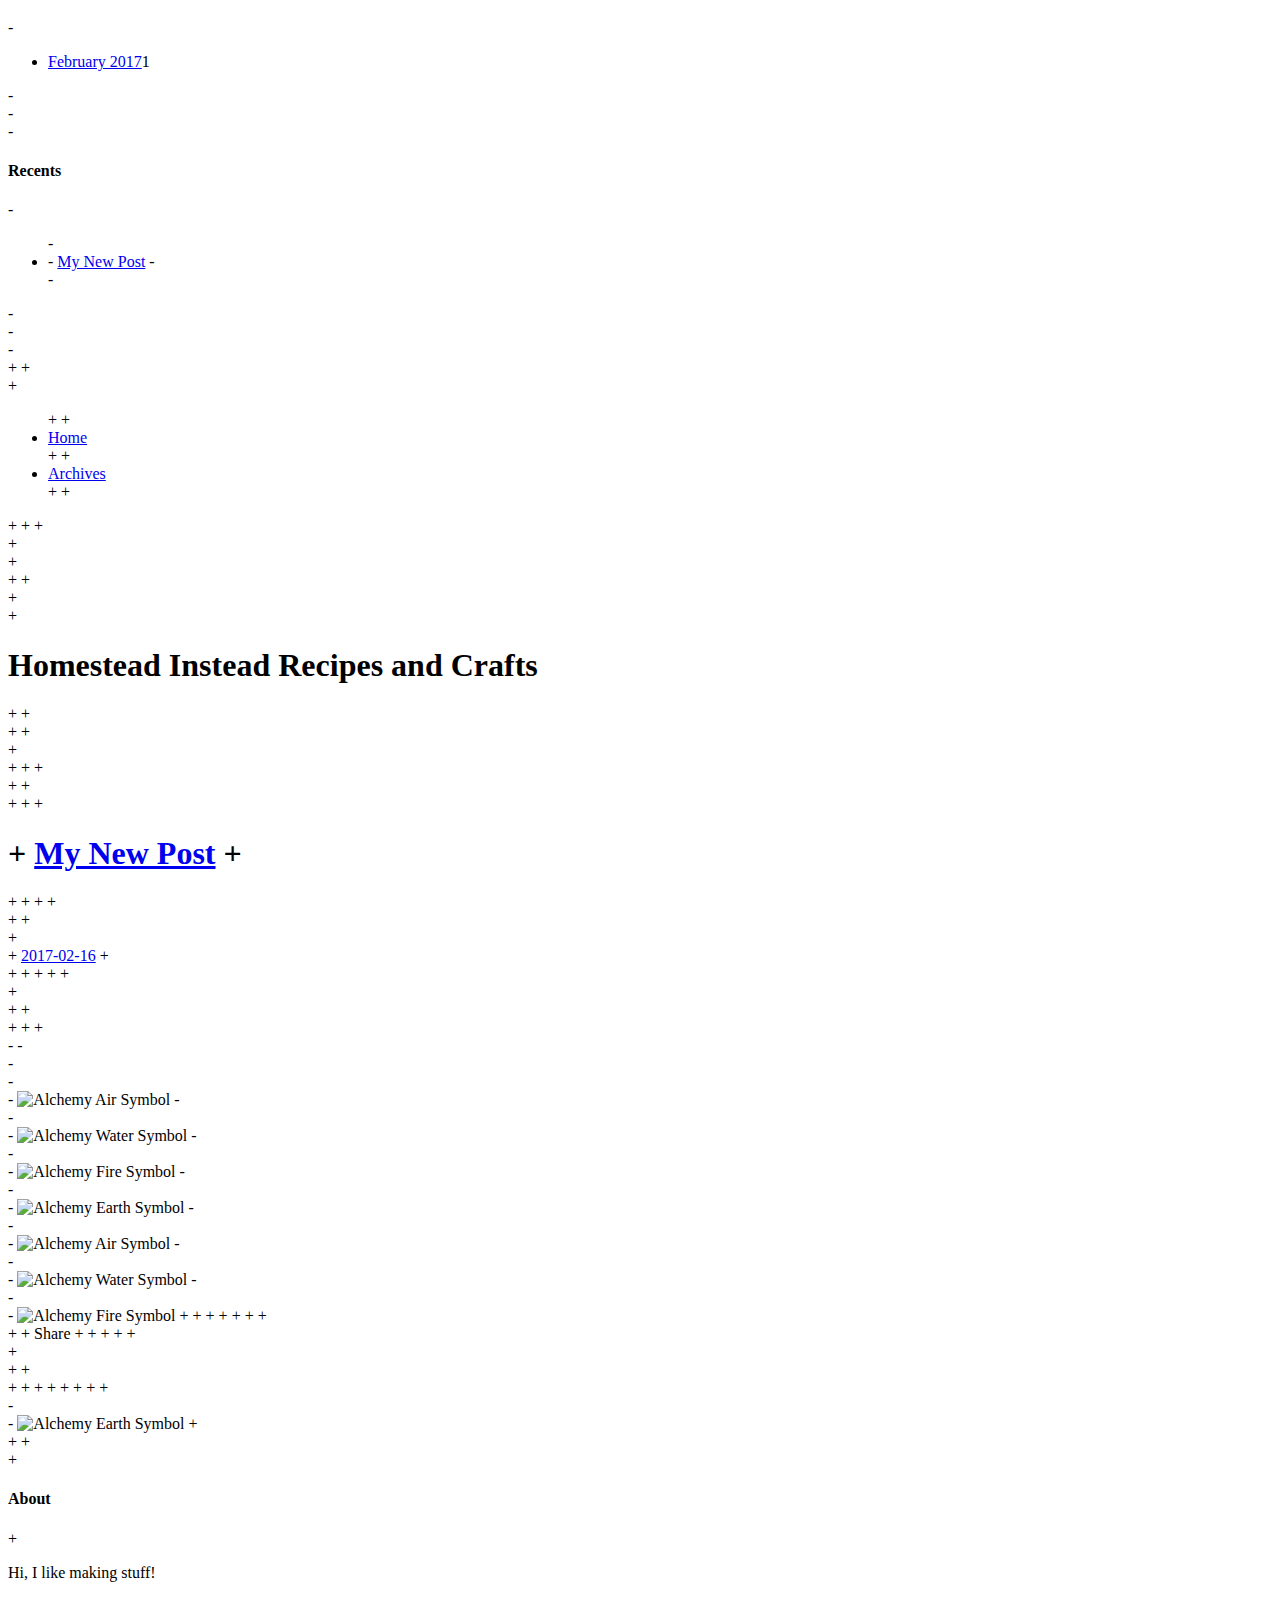
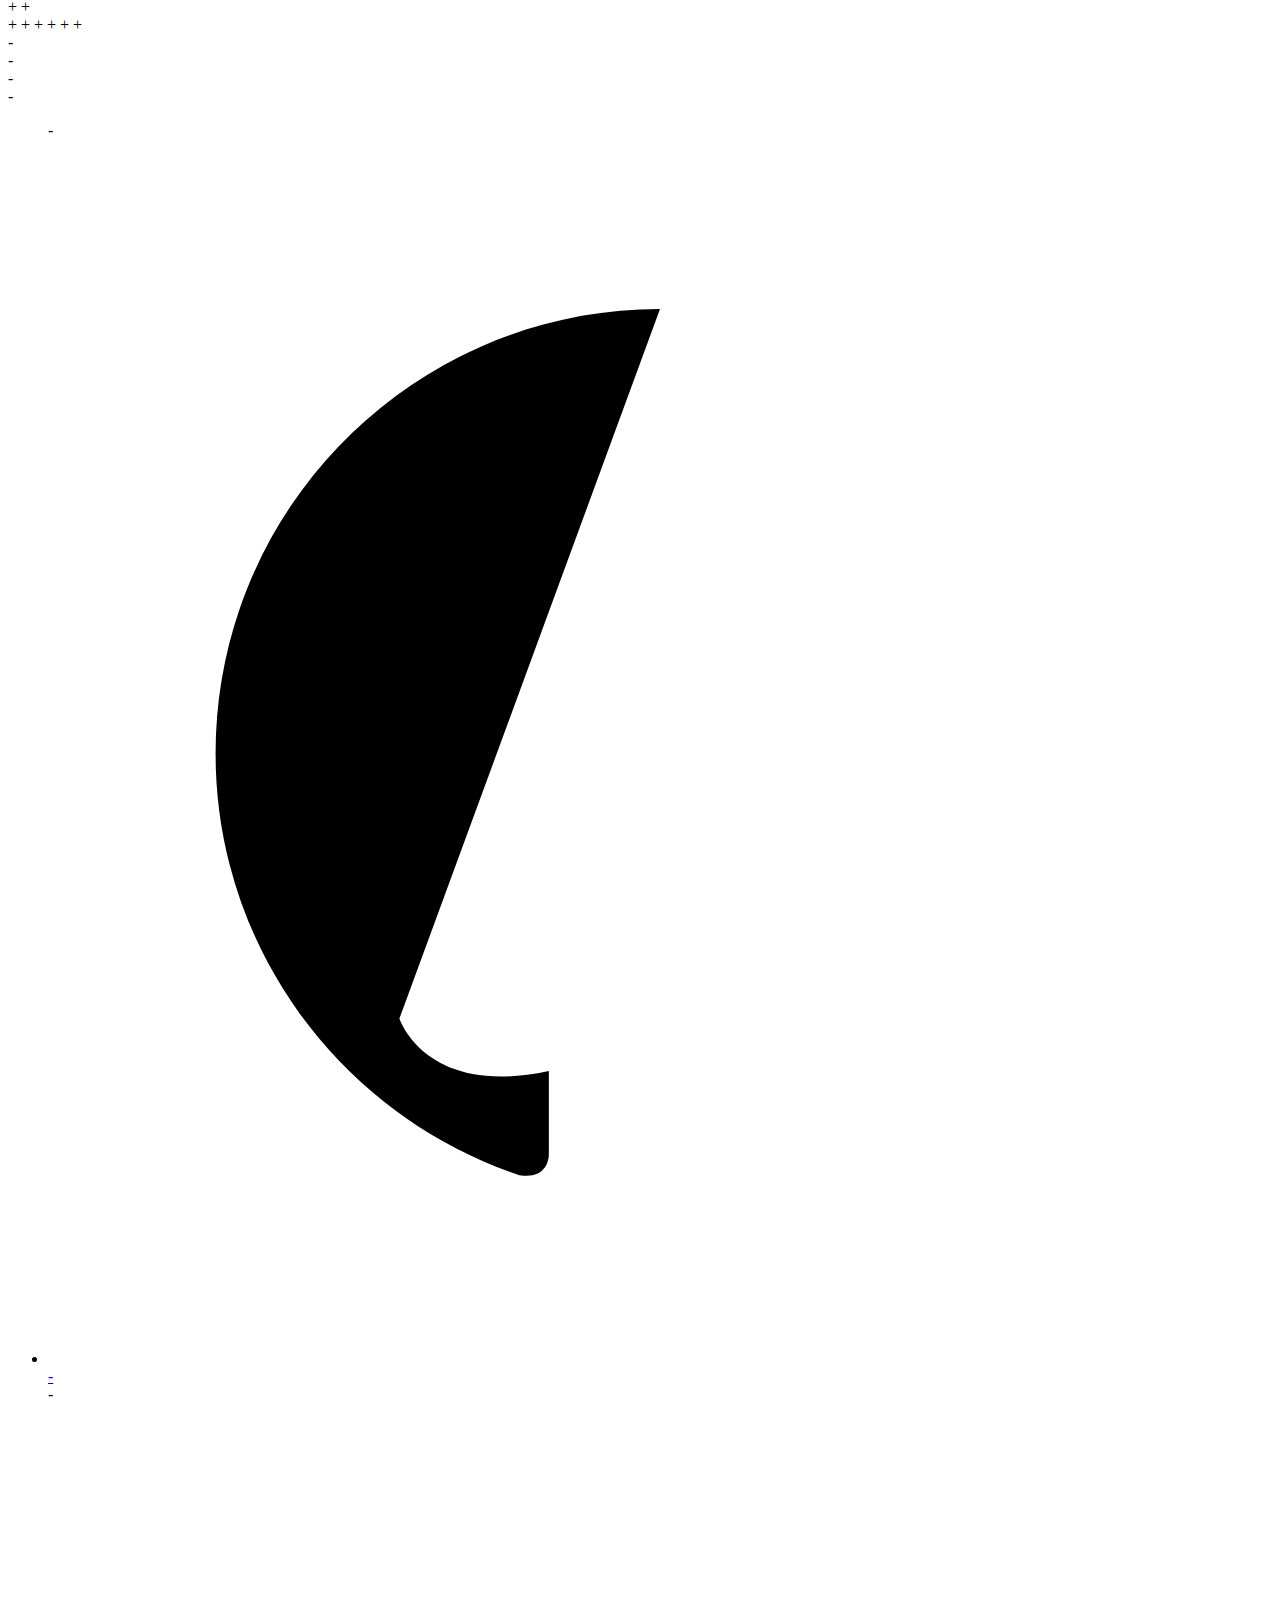
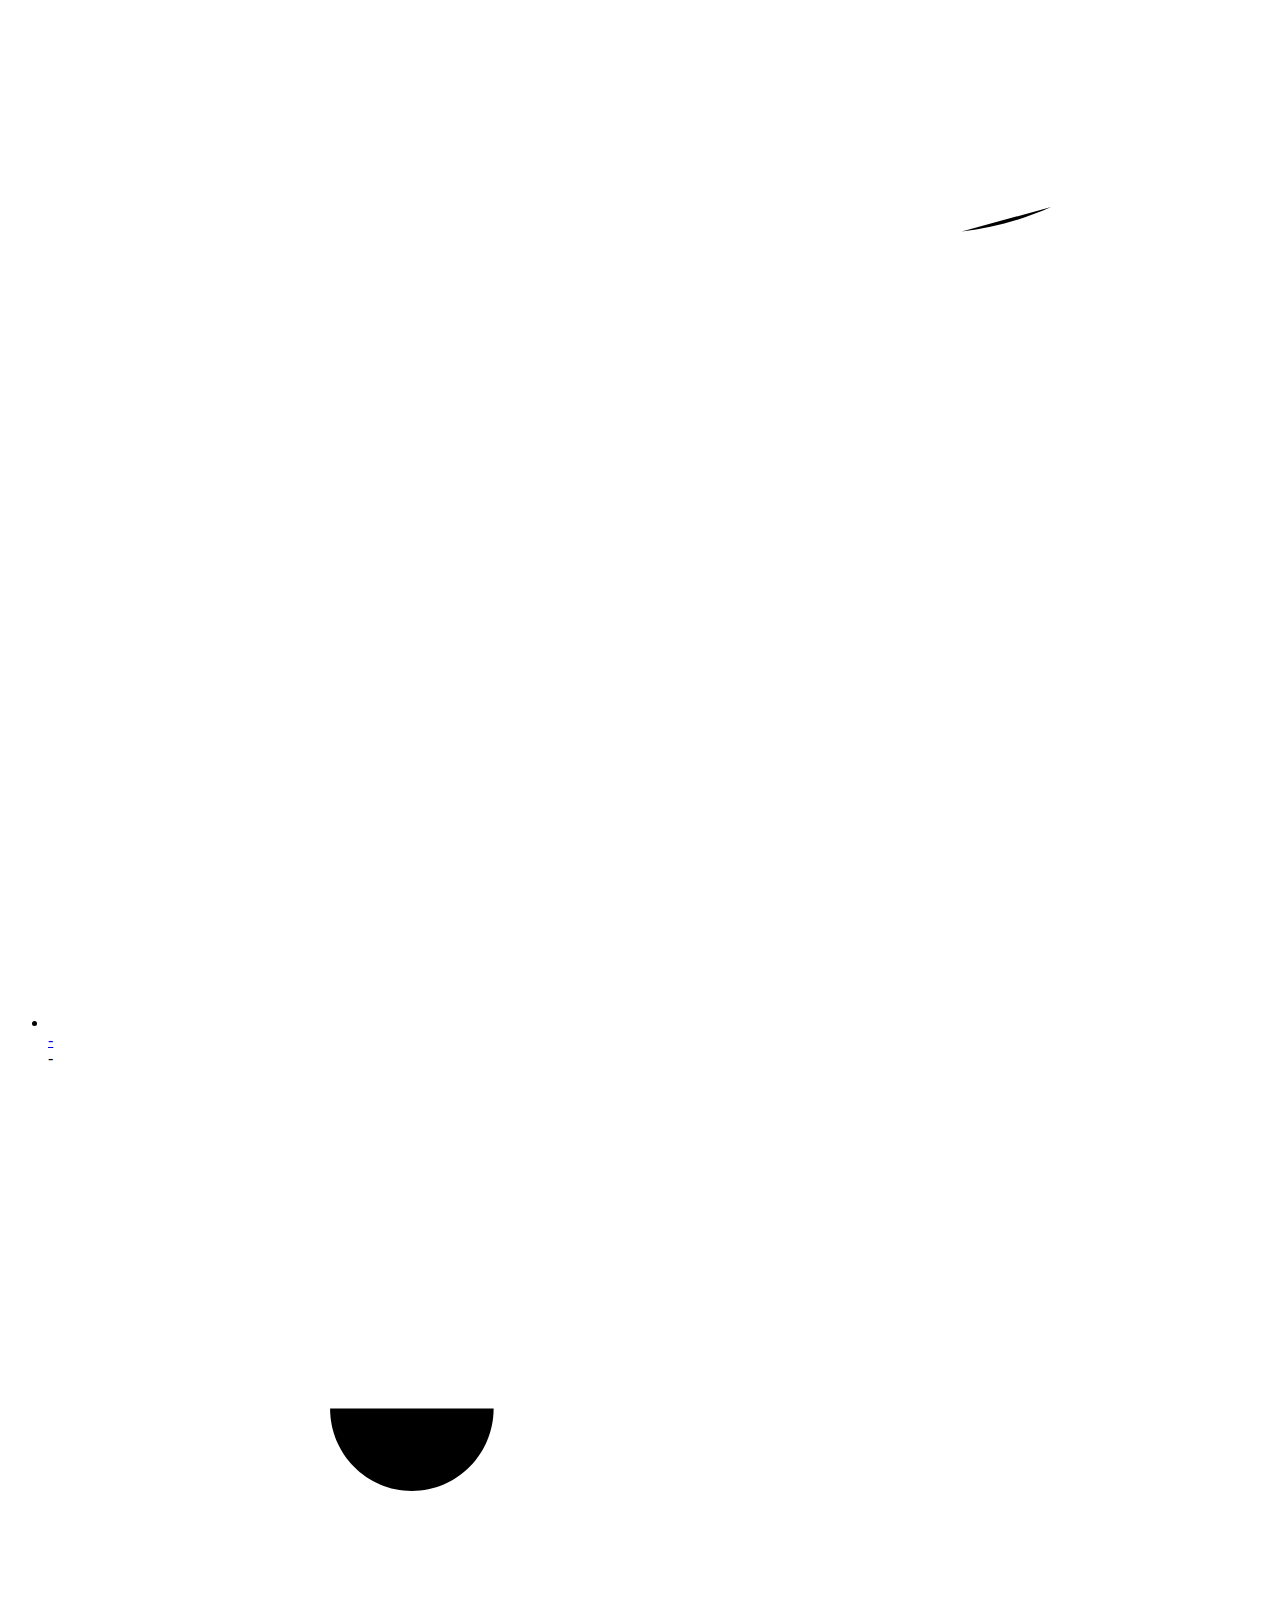
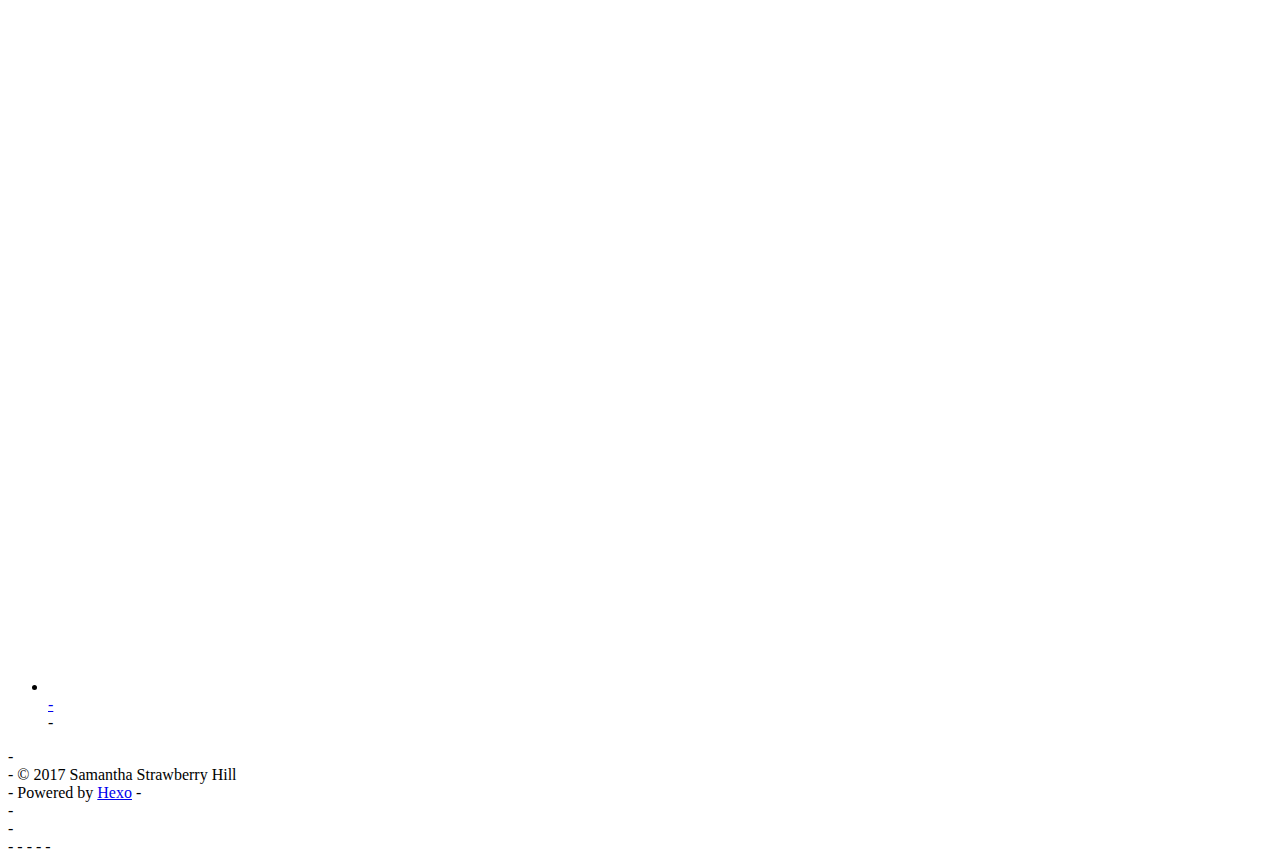
==== commit adbd7349: "Site updated: 2017-02-16 14:09:40" ====
--- a/index.html
+++ b/index.html
@@ -1,52 +1,26 @@
 <!DOCTYPE html>
   <html>
- -  <head>
- -    <meta charset="utf-8">
- -
- -    <title>Homestead Instead Recipes and Crafts</title>
- -    <meta name="viewport" content="width=device-width, initial-scale=1, maximum-scale=1">
- -    <meta property="og:type" content="website">
- -    <meta property="og:title" content="Homestead Instead Recipes and Crafts">
- -    <meta property="og:url" content="https://samstrawberryhill.github.io/homestead-instead/index.html">
- -    <meta property="og:site_name" content="Homestead Instead Recipes and Crafts">
- -    <meta name="twitter:card" content="summary">
- -    <meta name="twitter:title" content="Homestead Instead Recipes and Crafts">
- -
- +<head>
- +  <meta charset="utf-8">
- +
- +  <title>Homestead Instead Recipes and Crafts</title>
- +  <meta name="viewport" content="width=device-width, initial-scale=1, maximum-scale=1">
- +  <meta property="og:type" content="website">
- +<meta property="og:title" content="Homestead Instead Recipes and Crafts">
- +<meta property="og:url" content="https://samstrawberryhill.github.io/homestead-instead/index.html">
- +<meta property="og:site_name" content="Homestead Instead Recipes and Crafts">
- +<meta name="twitter:card" content="summary">
- +<meta name="twitter:title" content="Homestead Instead Recipes and Crafts">
- +
+    <head>
+      <meta charset="utf-8">
+      <title>Homestead Instead Recipes and Crafts</title>
+      <meta name="viewport" content="width=device-width, initial-scale=1, maximum-scale=1">
+      <meta property="og:type" content="website">
+      <meta property="og:title" content="Homestead Instead Recipes and Crafts">
+      <meta property="og:url" content="https://samstrawberryhill.github.io/homestead-instead/index.html">
+      <meta property="og:site_name" content="Homestead Instead Recipes and Crafts">
+      <meta name="twitter:card" content="summary">
+      <meta name="twitter:title" content="Homestead Instead Recipes and Crafts">
       <link rel="alternate" href="/homestead-instead/atom.xml" title="Homestead Instead Recipes and Crafts" type="application/atom+xml">
- -
- +
- +
- +
       <link href="//fonts.googleapis.com/css?family=Source+Code+Pro" rel="stylesheet" type="text/css">
- +
-
- -    <link rel="stylesheet" href="https://maxcdn.bootstrapcdn.com/bootstrap/3.3.6/css/bootstrap.min.css" integrity="sha384-1q8mTJOASx8j1Au+a5WDVnPi2lkFfwwEAa8hDDdjZlpLegxhjVME1fgjWPGmkzs7" crossorigin="anonymous">
- +  <link rel="stylesheet" href="https://maxcdn.bootstrapcdn.com/bootstrap/3.3.6/css/bootstrap.min.css" integrity="sha384-1q8mTJOASx8j1Au+a5WDVnPi2lkFfwwEAa8hDDdjZlpLegxhjVME1fgjWPGmkzs7" crossorigin="anonymous">
-
- -    <link rel="stylesheet" href="https://maxcdn.bootstrapcdn.com/font-awesome/4.5.0/css/font-awesome.min.css" integrity="sha384-XdYbMnZ/QjLh6iI4ogqCTaIjrFk87ip+ekIjefZch0Y+PvJ8CDYtEs1ipDmPorQ+" crossorigin="anonymous">
- -    <link href="https://fonts.googleapis.com/css?family=Pacifico" rel="stylesheet">
- -    <link rel="stylesheet" href="/homestead-instead/css/styles.css">
- +  <link rel="stylesheet" href="https://maxcdn.bootstrapcdn.com/font-awesome/4.5.0/css/font-awesome.min.css" integrity="sha384-XdYbMnZ/QjLh6iI4ogqCTaIjrFk87ip+ekIjefZch0Y+PvJ8CDYtEs1ipDmPorQ+" crossorigin="anonymous">
-
- +  <link rel="stylesheet" href="/homestead-instead/css/styles.css">
- +
-
- -  </head>
- +</head>
-
- -  <body>
+      <link rel="stylesheet" href="https://maxcdn.bootstrapcdn.com/bootstrap/3.3.6/css/bootstrap.min.css" integrity="sha384-1q8mTJOASx8j1Au+a5WDVnPi2lkFfwwEAa8hDDdjZlpLegxhjVME1fgjWPGmkzs7" crossorigin="anonymous">
+      <link rel="stylesheet" href="https://maxcdn.bootstrapcdn.com/bootstrap/3.3.6/css/bootstrap.min.css" integrity="sha384-1q8mTJOASx8j1Au+a5WDVnPi2lkFfwwEAa8hDDdjZlpLegxhjVME1fgjWPGmkzs7" crossorigin="anonymous">
+      <link rel="stylesheet" href="https://maxcdn.bootstrapcdn.com/font-awesome/4.5.0/css/font-awesome.min.css" integrity="sha384-XdYbMnZ/QjLh6iI4ogqCTaIjrFk87ip+ekIjefZch0Y+PvJ8CDYtEs1ipDmPorQ+" crossorigin="anonymous">
+      <link href="https://fonts.googleapis.com/css?family=Pacifico" rel="stylesheet">
+      <link rel="stylesheet" href="/homestead-instead/css/styles.css">
+      <link rel="stylesheet" href="https://maxcdn.bootstrapcdn.com/font-awesome/4.5.0/css/font-awesome.min.css" integrity="sha384-XdYbMnZ/QjLh6iI4ogqCTaIjrFk87ip+ekIjefZch0Y+PvJ8CDYtEs1ipDmPorQ+" crossorigin="anonymous">
+      <link rel="stylesheet" href="/homestead-instead/css/styles.css">
+    </head>
+    <body>
  -    <nav class="navbar navbar-full navbar-fixed-top">
  -      <div class="container-fluid">
  -        <div class="navbar-header">
@@ -290,7 +264,7 @@
  +
  +  <div class="sidebar-module sidebar-module-inset">
  +  <h4>About</h4>
- +  <p>Etiam porta <em>sem malesuada magna</em> mollis euismod. Cras mattis consectetur purus sit amet fermentum. Aenean lacinia bibendum nulla sed consectetur.</p>
+ +  <p>Hi, I like making stuff!</p>
  +
  +</div>
  +
@@ -299,32 +273,7 @@
  +
  +
  +
- +
- +
- +
- +
- +
- +  <div class="sidebar-module">
- +    <h4>Archives</h4>
- +    <ul class="sidebar-module-list"><li class="sidebar-module-list-item"><a class="sidebar-module-list-link" href="/homestead-instead/archives/2017/02/">February 2017</a><span class="sidebar-module-list-count">1</span></li></ul>
- +  </div>
- +
- +
- +
- +
- +  <div class="sidebar-module">
- +    <h4>Recents</h4>
- +    <ul class="sidebar-module-list">
- +
- +        <li>
- +          <a href="/homestead-instead/2017/02/16/My-New-Post/">My New Post</a>
- +        </li>
- +
- +    </ul>
- +  </div>
- +
- +
- +
+
           </div>
  -      </div>
       </div>
@@ -359,25 +308,4 @@
  -  <script src="/homestead-instead/js/script.js"></script>
  -  <script src="/homestead-instead/js/custom.js"></script>
  -  </body>
- +  </div>
- +  <footer class="blog-footer">
- +  <div class="container">
- +    <div id="footer-info" class="inner">
- +      &copy; 2017 Samantha Strawberry Hill<br>
- +      Powered by <a href="http://hexo.io/" target="_blank">Hexo</a>
- +    </div>
- +  </div>
- +</footer>
- +
- +
- +
- +<script src="https://ajax.googleapis.com/ajax/libs/jquery/2.1.4/jquery.min.js" integrity="sha384-8gBf6Y4YYq7Jx97PIqmTwLPin4hxIzQw5aDmUg/DDhul9fFpbbLcLh3nTIIDJKhx" crossorigin="anonymous"></script>
- +
- +<script src="https://maxcdn.bootstrapcdn.com/bootstrap/3.3.6/js/bootstrap.min.js" integrity="sha384-0mSbJDEHialfmuBBQP6A4Qrprq5OVfW37PRR3j5ELqxss1yVqOtnepnHVP9aJ7xS" crossorigin="anonymous"></script>
- +
- +
- +
- +<script src="/homestead-instead/js/script.js"></script>
- +
- +</body>
   </html>
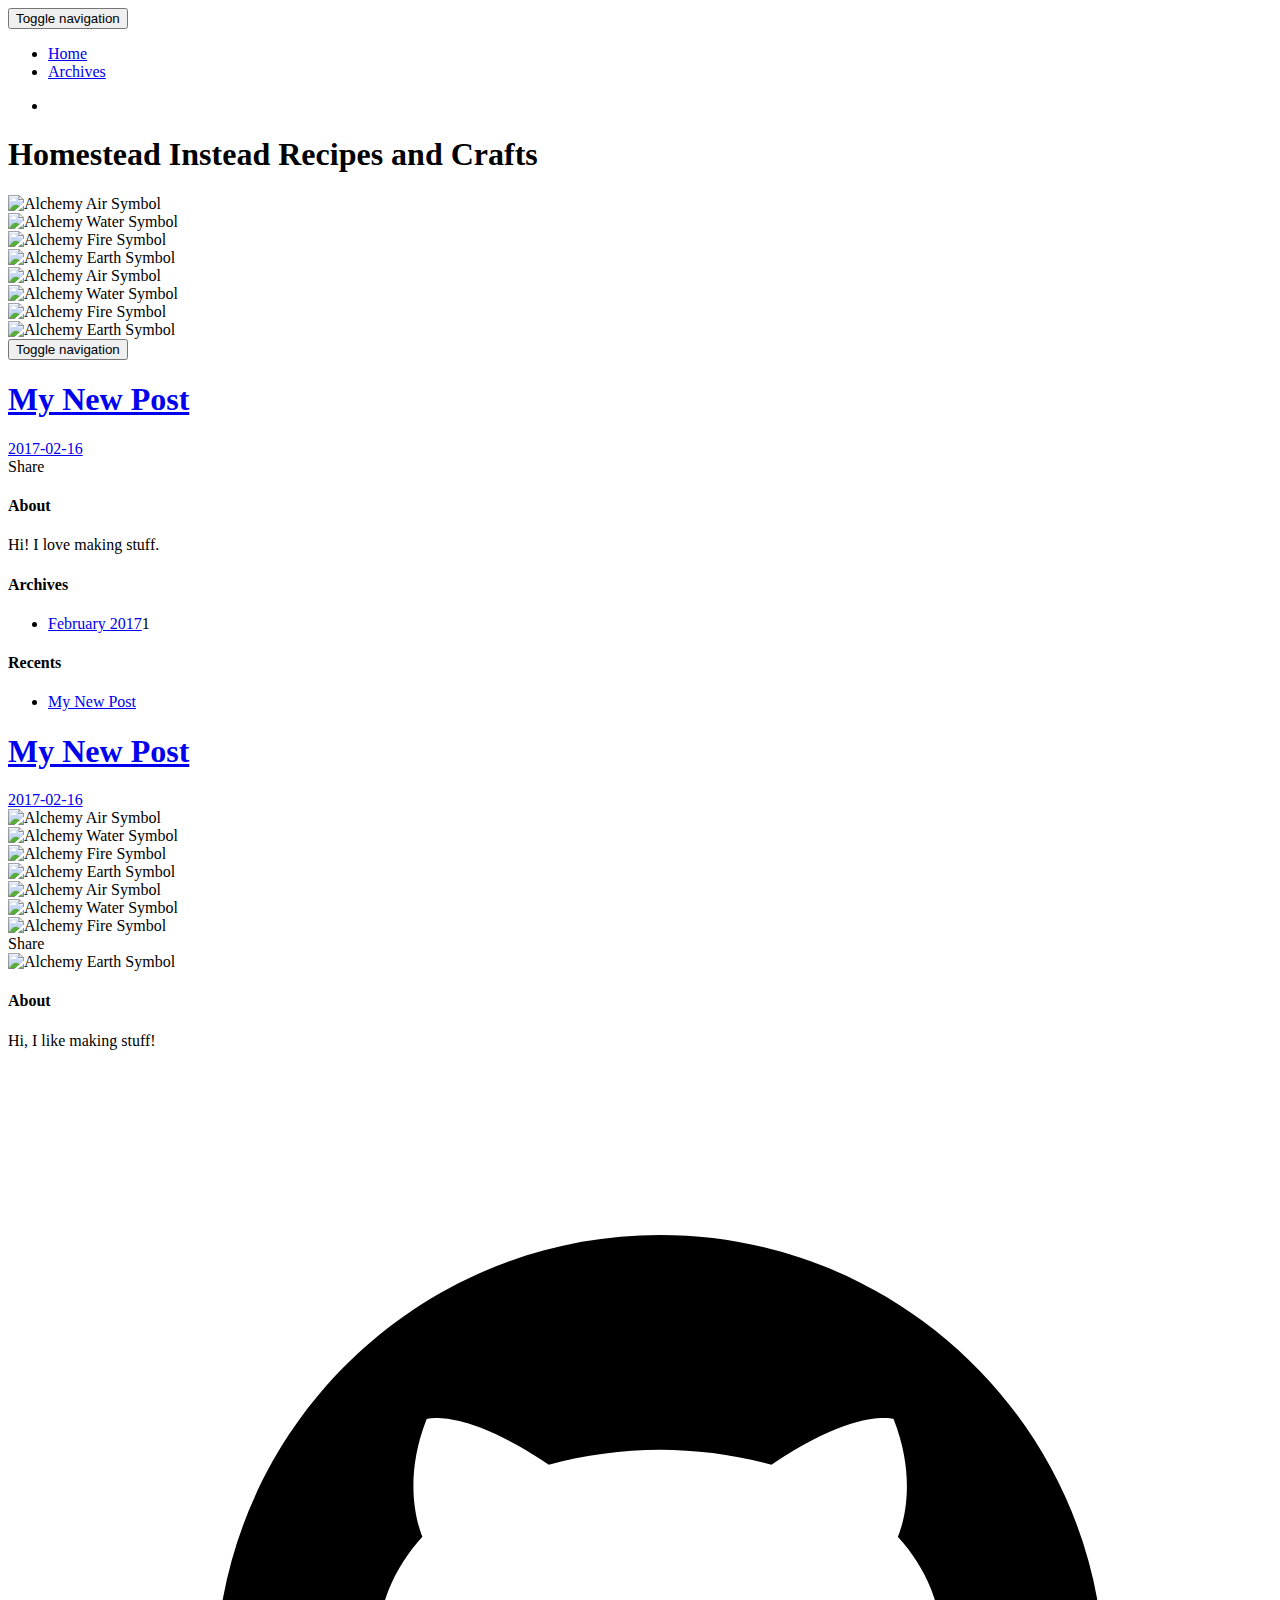
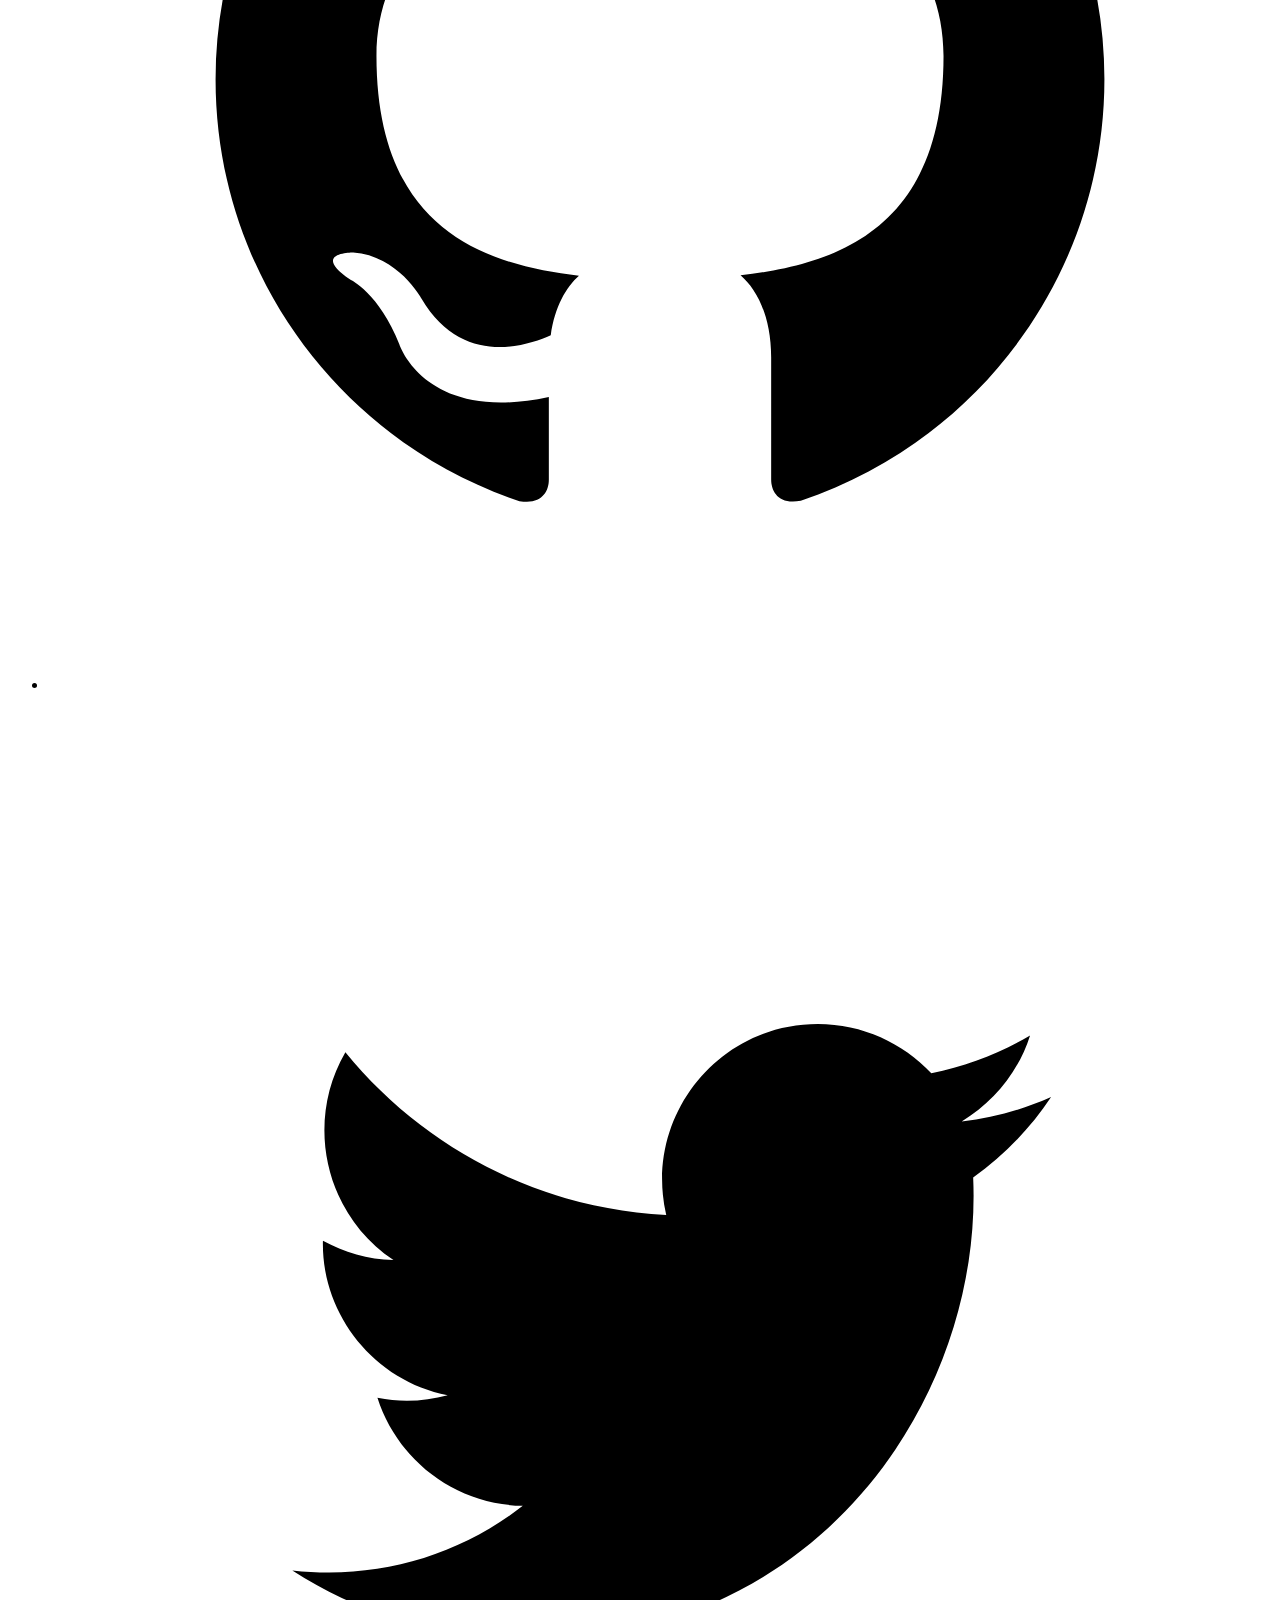
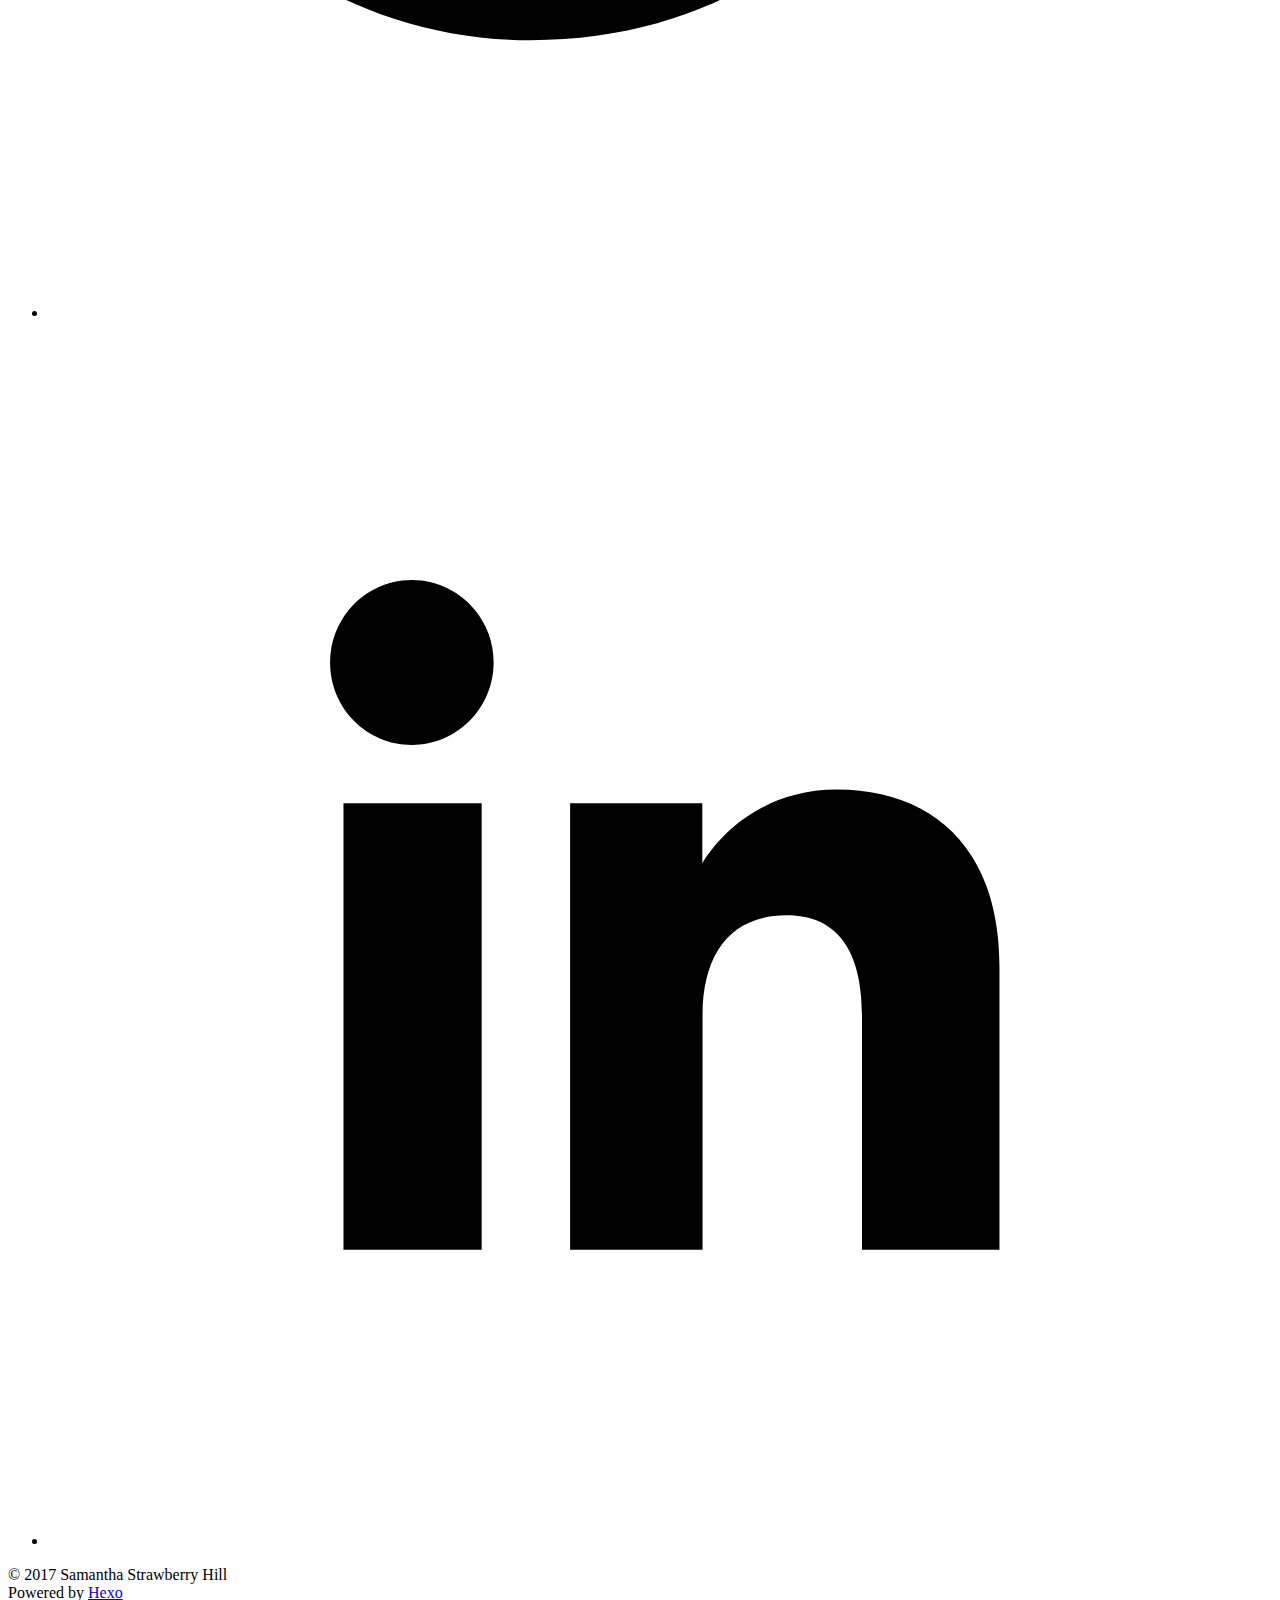
==== commit 0095ace1: "Site updated: 2017-02-16 14:21:12" ====
--- a/index.html
+++ b/index.html
@@ -21,291 +21,218 @@
       <link rel="stylesheet" href="/homestead-instead/css/styles.css">
     </head>
     <body>
- -    <nav class="navbar navbar-full navbar-fixed-top">
- -      <div class="container-fluid">
- -        <div class="navbar-header">
- -          <button type="button" class="navbar-toggle collapsed" data-toggle="collapse" data-target="#navbar" aria-expanded="false" aria-controls="navbar">
- -            <span class="sr-only">Toggle navigation</span>
- -            <span class="icon-bar top-bar"></span>
- -            <span class="icon-bar middle-bar"></span>
- -            <span class="icon-bar bottom-bar"></span>
- -          </button>
- -      <!-- Collect the nav links, forms, and other content for toggling -->
- -        </div>
- -        <div id="navbar" class="collapse navbar-collapse">
- -          <div class="container">
- -            <ul class="nav navbar-nav">
- -                <li><a class="active"
- -                       href="/homestead-instead/index.html">Home</a></li>
- -
- -                <li><a class=""
- -                       href="/homestead-instead/archives/">Archives</a></li>
- -
- -            </ul>
- -          </div>
- -        <!--
- -        <ul class="nav navbar-nav navbar-right">
- -
- -            <li><a href="/atom.xml" title="RSS Feed"><i class="fa fa-rss"></i></a></li>
- -
- -        </ul>
- -        -->
- -        </div><!-- /.navbar-collapse -->
- -      </div><!-- /.container-fluid -->
- -    </nav>
- -      <div class="container">
- -        <div class="blog-header">
- -          <h1 class="blog-title">Homestead Instead Recipes and Crafts</h1>
- -        </div>
- -  <!--************* Alchemy Symbols ************-->
- -        <div class="container">
- -          <div class="row alchemySymbol">
- -            <div class="col-sm-1 hidden-xs">
- -              <img src="/homestead-instead/css/images/alchemyair.png" alt="Alchemy Air Symbol" class="alchemy img-fluid img-responsive center-block">
- -            </div>
- -            <div class="col-xs-3 col-sm-3 col-md-2 col-lg-2">
- -              <img src="/homestead-instead/css/images/alchemywater.png" alt="Alchemy Water Symbol" class="alchemy img-fluid img-responsive center-block">
- -            </div>
- -            <div class="col-sm-1 hidden-xs">
- -              <img src="/homestead-instead/css/images/alchemyfire.png" alt="Alchemy Fire Symbol" class="alchemy img-fluid img-responsive center-block">
- -            </div>
- -            <div class="col-xs-3 col-sm-3 col-md-2 col-lg-2">
- -              <img src="/homestead-instead/css/images/alchemyearth.png" alt="Alchemy Earth Symbol" class="alchemy img-fluid img-responsive center-block">
- -            </div>
- -            <div class="col-sm-1 hidden-xs">
- -              <img src="/homestead-instead/css/images/alchemyair.png" alt="Alchemy Air Symbol" class="alchemy img-fluid img-responsive center-block">
- -            </div>
- -            <div class="col-xs-3 col-sm-3 col-md-2 col-lg-2">
- -              <img src="/homestead-instead/css/images/alchemywater.png" alt="Alchemy Water Symbol" class="alchemy img-fluid img-responsive center-block">
- -            </div>
- -            <div class="col-sm-1 hidden-xs hidden-sm">
- -              <img src="/homestead-instead/css/images/alchemyfire.png" alt="Alchemy Fire Symbol" class="alchemy img-fluid img-responsive center-block">
- -            </div>
- -            <div class="col-xs-3 col-sm-3 col-md-2 col-lg-2 hidden-sm">
- -              <img src="/homestead-instead/css/images/alchemyearth.png" alt="Alchemy Earth Symbol" class="alchemy img-fluid img-responsive center-block">
- -            </div>
- -          </div>
- -        </div>
- +<body>
- +  <nav class="navbar navbar-inverse">
- +  <div class="container">
- +    <!-- Brand and toggle get grouped for better mobile display -->
- +    <div class="navbar-header">
- +      <button type="button" class="navbar-toggle collapsed" data-toggle="collapse" data-target="#main-menu-navbar" aria-expanded="false">
- +        <span class="sr-only">Toggle navigation</span>
- +        <span class="icon-bar"></span>
- +        <span class="icon-bar"></span>
- +        <span class="icon-bar"></span>
- +      </button>
- +
- +    </div>
-
- -        <div class="row">
- -          <div class="col-sm-8 blog-main">
- -            <article id="post-My-New-Post" class="article article-type-post" itemscope itemprop="blogPost">
- -              <header class="article-header">
- -                <h1 itemprop="name">
- -                  <a class="article-title" href="/homestead-instead/2017/02/16/My-New-Post/">My New Post</a>
- -                </h1>
- -              </header>
- -
- -              <div class="article-meta">
- -                <div class="article-datetime">
- -                  <a href="/homestead-instead/2017/02/16/My-New-Post/" class="article-date"><time datetime="2017-02-16T15:24:51.000Z" itemprop="datePublished">2017-02-16</time></a>
- -                </div>
- -
- -              </div>
- -              <div class="article-inner">
- -                <div class="article-entry" itemprop="articleBody">
- -                </div>
- -
- -                <footer class="article-footer">
- -                  <a data-url="https://samstrawberryhill.github.io/homestead-instead/homestead-instead/2017/02/16/My-New-Post/" data-id="ciz8jfgdh0000wssbqtspfvtq" class="article-share-link">
- -                    <i class="fa fa-share"></i> Share
- -                  </a>
- -                </footer>
- -              </div>
- -            </article>
- -          </div>
- -          <div class="col-sm-3 col-sm-offset-1 blog-sidebar">
- -
- -            <div class="sidebar-module sidebar-module-inset">
- -              <h4>About</h4>
- -              <p>Hi! I love making stuff. </p>
- -            </div>
- -            <div class="sidebar-module sidebar-module-inset">
- -              <h4>Archives</h4>
- -              <ul class="sidebar-module-list"><li class="sidebar-module-list-item"><a class="sidebar-module-list-link" href="/homestead-instead/archives/2017/02/">February 2017</a><span class="sidebar-module-list-count">1</span></li></ul>
- -            </div>
- -            <div class="sidebar-module sidebar-module-inset">
- -              <h4>Recents</h4>
- -              <ul class="sidebar-module-list">
- -                  <li>
- -                    <a href="/homestead-instead/2017/02/16/My-New-Post/">My New Post</a>
- -                  </li>
- -              </ul>
- -            </div>
- -          </div>
- -      </div>
- +    <!-- Collect the nav links, forms, and other content for toggling -->
- +    <div class="collapse navbar-collapse" id="main-menu-navbar">
- +      <ul class="nav navbar-nav">
- +
- +          <li><a class="active"
- +                 href="/homestead-instead/index.html">Home</a></li>
- +
- +          <li><a class=""
- +                 href="/homestead-instead/archives/">Archives</a></li>
- +
- +      </ul>
- +
- +      <!--
- +      <ul class="nav navbar-nav navbar-right">
- +
- +          <li><a href="/atom.xml" title="RSS Feed"><i class="fa fa-rss"></i></a></li>
- +
- +      </ul>
- +      -->
- +    </div><!-- /.navbar-collapse -->
- +  </div><!-- /.container-fluid -->
- +</nav>
- +
- +  <div class="container">
- +    <div class="blog-header">
- +  <h1 class="blog-title">Homestead Instead Recipes and Crafts</h1>
- +
- +</div>
- +
- +    <div class="row">
- +        <div class="col-sm-8 blog-main">
- +
- +
- +    <article id="post-My-New-Post" class="article article-type-post" itemscope itemprop="blogPost">
- +
- +  <header class="article-header">
- +
- +
- +    <h1 itemprop="name">
- +      <a class="article-title" href="/homestead-instead/2017/02/16/My-New-Post/">My New Post</a>
- +    </h1>
- +
- +
- +
- +  </header>
- +
- +  <div class="article-meta">
- +    <div class="article-datetime">
- +  <a href="/homestead-instead/2017/02/16/My-New-Post/" class="article-date"><time datetime="2017-02-16T15:24:51.000Z" itemprop="datePublished">2017-02-16</time></a>
- +</div>
- +
- +
- +
- +
- +  </div>
- +  <div class="article-inner">
- +
- +    <div class="article-entry" itemprop="articleBody">
- +
- +
- +
-      </div>
- -    <!--************* Alchemy Symbols ************-->
- -    <div class="container">
- -      <div class="row alchemySymbol">
- -        <div class="col-sm-1 hidden-xs">
- -          <img src="/homestead-instead/css/images/alchemyair.png" alt="Alchemy Air Symbol" class="alchemy img-fluid img-responsive center-block">
- -        </div>
- -        <div class="col-xs-3 col-sm-3 col-md-2 col-lg-2">
- -          <img src="/homestead-instead/css/images/alchemywater.png" alt="Alchemy Water Symbol" class="alchemy img-fluid img-responsive center-block">
- -        </div>
- -        <div class="col-sm-1 hidden-xs">
- -          <img src="/homestead-instead/css/images/alchemyfire.png" alt="Alchemy Fire Symbol" class="alchemy img-fluid img-responsive center-block">
- -        </div>
- -        <div class="col-xs-3 col-sm-3 col-md-2 col-lg-2">
- -          <img src="/homestead-instead/css/images/alchemyearth.png" alt="Alchemy Earth Symbol" class="alchemy img-fluid img-responsive center-block">
- -        </div>
- -        <div class="col-sm-1 hidden-xs">
- -          <img src="/homestead-instead/css/images/alchemyair.png" alt="Alchemy Air Symbol" class="alchemy img-fluid img-responsive center-block">
- -        </div>
- -        <div class="col-xs-3 col-sm-3 col-md-2 col-lg-2">
- -          <img src="/homestead-instead/css/images/alchemywater.png" alt="Alchemy Water Symbol" class="alchemy img-fluid img-responsive center-block">
- -        </div>
- -        <div class="col-sm-1 hidden-xs hidden-sm">
- -          <img src="/homestead-instead/css/images/alchemyfire.png" alt="Alchemy Fire Symbol" class="alchemy img-fluid img-responsive center-block">
- +
- +
- +
- +
- +
- +
- +    <footer class="article-footer">
- +      <a data-url="https://samstrawberryhill.github.io/homestead-instead/homestead-instead/2017/02/16/My-New-Post/" data-id="ciz8pu00z0000w9sbg85obijs" class="article-share-link">
- +        <i class="fa fa-share"></i> Share
- +      </a>
- +
- +
- +
- +    </footer>
- +  </div>
- +
- +</article>
- +
- +
- +
- +
- +
- +
- +
- +
+   <nav class="navbar navbar-full navbar-fixed-top">
+     <div class="container-fluid">
+       <div class="navbar-header">
+         <button type="button" class="navbar-toggle collapsed" data-toggle="collapse" data-target="#navbar" aria-expanded="false" aria-controls="navbar">
+           <span class="sr-only">Toggle navigation</span>
+           <span class="icon-bar top-bar"></span>
+          <span class="icon-bar middle-bar"></span>
+           <span class="icon-bar bottom-bar"></span>
+         </button>
+     <!-- Collect the nav links, forms, and other content for toggling -->
+       </div>
+       <div id="navbar" class="collapse navbar-collapse">
+         <div class="container">
+           <ul class="nav navbar-nav">
+                <li><a class="active" href="/homestead-instead/index.html">Home</a></li>
+
+              <li><a class="" href="/homestead-instead/archives/">Archives</a></li>
+
+           </ul>
+        </div>
+      <ul class="nav navbar-nav navbar-right">
+          <li><a href="/atom.xml" title="RSS Feed"><i class="fa fa-rss"></i></a></li>
+       </ul>
+     </div><!-- /.container-fluid -->
+   </nav>
+      <div class="container">
+       <div class="blog-header">
+         <h1 class="blog-title">Homestead Instead Recipes and Crafts</h1>
+       </div>
+  <!--************* Alchemy Symbols ************-->
+      <div class="container">
+         <div class="row alchemySymbol">
+           <div class="col-sm-1 hidden-xs">
+             <img src="/homestead-instead/css/images/alchemyair.png" alt="Alchemy Air Symbol" class="alchemy img-fluid img-responsive center-block">
           </div>
- -        <div class="col-xs-3 col-sm-3 col-md-2 col-lg-2 hidden-sm">
- -          <img src="/homestead-instead/css/images/alchemyearth.png" alt="Alchemy Earth Symbol" class="alchemy img-fluid img-responsive center-block">
- +        <div class="col-sm-3 col-sm-offset-1 blog-sidebar">
- +
- +  <div class="sidebar-module sidebar-module-inset">
- +  <h4>About</h4>
- +  <p>Hi, I like making stuff!</p>
- +
- +</div>
- +
- +
- +
- +
- +
- +
-
+          <div class="col-xs-3 col-sm-3 col-md-2 col-lg-2">
+            <img src="/homestead-instead/css/images/alchemywater.png" alt="Alchemy Water Symbol" class="alchemy img-fluid img-responsive center-block">
           </div>
- -      </div>
-      </div>
- -    <footer class="blog-footer">
- -      <div class="container">
- -        <ul class="soc">
- -          <li><a href="https://github.com/SamStrawberryHill" class="icon-13 github" title="GitHub"><svg viewBox="0 0 512 512">
- -            <path d="M256 70.7c-102.6 0-185.9 83.2-185.9 185.9 0 82.1 53.3 151.8 127.1 176.4 9.3 1.7 12.3-4 12.3-8.9V389.4c-51.7 11.3-62.5-21.9-62.5-21.9
- -            -8.4-21.5-20.6-27.2-20.6-27.2 -16.9-11.5 1.3-11.3 1.3-11.3 18.7 1.3 28.5 19.2 28.5 19.2 16.6 28.4 43.5 20.2 54.1 15.4 1.7-12 6.5-20.2 11.8-24.9
- -            -41.3-4.7-84.7-20.6-84.7-91.9 0-20.3 7.3-36.9 19.2-49.9 -1.9-4.7-8.3-23.6 1.8-49.2 0 0 15.6-5 51.1 19.1 14.8-4.1 30.7-6.2 46.5-6.3 15.8 0.1 31.7
- -            2.1 46.6 6.3 35.5-24 51.1-19.1 51.1-19.1 10.1 25.6 3.8 44.5 1.8 49.2 11.9 13 19.1 29.6 19.1 49.9 0 71.4-43.5 87.1-84.9 91.7 6.7 5.8 12.8 17.1
- -            12.8 34.4 0 24.9 0 44.9 0 51 0 4.9 3 10.7 12.4 8.9 73.8-24.6 127-94.3 127-176.4C441.9 153.9 358.6 70.7 256 70.7z"/></svg>
- -          </a></li>
- -          <li><a href="https://twitter.com/healthytimego" class="icon-26 twitter" title="Twitter"><svg viewBox="0 0 512 512"><path d="M419.6 168.6c-11.7 5.2-24.2 8.7-37.4 10.2 13.4-8.1 23.8-20.8
- -            28.6-36 -12.6 7.5-26.5 12.9-41.3 15.8 -11.9-12.6-28.8-20.6-47.5-20.6 -42 0-72.9 39.2-63.4 79.9 -54.1-2.7-102.1-28.6-134.2-68 -17 29.2-8.8 67.5 20.1
- -            86.9 -10.7-0.3-20.7-3.3-29.5-8.1 -0.7 30.2 20.9 58.4 52.2 64.6 -9.2 2.5-19.2 3.1-29.4 1.1 8.3 25.9 32.3 44.7 60.8 45.2 -27.4 21.4-61.8 31-96.4 27
- -            28.8 18.5 63 29.2 99.8 29.2 120.8 0 189.1-102.1 185-193.6C399.9 193.1 410.9 181.7 419.6 168.6z"/></svg>
- -          </a></li>
- -          <li><a href="https://www.linkedin.com/in/samstrawberryhill" class="icon-17 linkedin" title="LinkedIn"><svg viewBox="0 0 512 512"><path d="M186.4 142.4c0 19-15.3 34.5-34.2 34.5 -18.9 0-34.2-15.4-34.2-34.5
- -            0-19 15.3-34.5 34.2-34.5C171.1 107.9 186.4 123.4 186.4 142.4zM181.4 201.3h-57.8V388.1h57.8V201.3zM273.8 201.3h-55.4V388.1h55.4c0 0 0-69.3 0-98 0-26.3 12.1-41.9
- -            35.2-41.9 21.3 0 31.5 15 31.5 41.9 0 26.9 0 98 0 98h57.5c0 0 0-68.2 0-118.3 0-50-28.3-74.2-68-74.2 -39.6 0-56.3 30.9-56.3 30.9v-25.2H273.8z"/></svg>
- -          </a></li>
- -        </ul>
- -        <div id="footer-info" class="inner">
- -          &copy; 2017 Samantha Strawberry Hill<br>
- -          Powered by <a href="http://hexo.io/" target="_blank">Hexo</a>
- -        </div>
- -      </div>
- -  </footer>
- -  <script src="https://ajax.googleapis.com/ajax/libs/jquery/2.1.4/jquery.min.js" integrity="sha384-8gBf6Y4YYq7Jx97PIqmTwLPin4hxIzQw5aDmUg/DDhul9fFpbbLcLh3nTIIDJKhx" crossorigin="anonymous"></script>
- -  <script src="https://maxcdn.bootstrapcdn.com/bootstrap/3.3.6/js/bootstrap.min.js" integrity="sha384-0mSbJDEHialfmuBBQP6A4Qrprq5OVfW37PRR3j5ELqxss1yVqOtnepnHVP9aJ7xS" crossorigin="anonymous"></script>
- -  <script src="/homestead-instead/js/script.js"></script>
- -  <script src="/homestead-instead/js/custom.js"></script>
- -  </body>
+           <div class="col-sm-1 hidden-xs">
+            <img src="/homestead-instead/css/images/alchemyfire.png" alt="Alchemy Fire Symbol" class="alchemy img-fluid img-responsive center-block">
+            </div>
+          <div class="col-xs-3 col-sm-3 col-md-2 col-lg-2">
+            <img src="/homestead-instead/css/images/alchemyearth.png" alt="Alchemy Earth Symbol" class="alchemy img-fluid img-responsive center-block">
+           </div>
+         <div class="col-sm-1 hidden-xs">
+             <img src="/homestead-instead/css/images/alchemyair.png" alt="Alchemy Air Symbol" class="alchemy img-fluid img-responsive center-block">
+           </div>
+           <div class="col-xs-3 col-sm-3 col-md-2 col-lg-2">
+              <img src="/homestead-instead/css/images/alchemywater.png" alt="Alchemy Water Symbol" class="alchemy img-fluid img-responsive center-block">
+           </div>
+         <div class="col-sm-1 hidden-xs hidden-sm">
+             <img src="/homestead-instead/css/images/alchemyfire.png" alt="Alchemy Fire Symbol" class="alchemy img-fluid img-responsive center-block">
+          </div>
+           <div class="col-xs-3 col-sm-3 col-md-2 col-lg-2 hidden-sm">
+            <img src="/homestead-instead/css/images/alchemyearth.png" alt="Alchemy Earth Symbol" class="alchemy img-fluid img-responsive center-block">
+           </div>
+        </div>
+     </div>
+<body>
+ <nav class="navbar navbar-inverse">
+ <div class="container">
+   <!-- Brand and toggle get grouped for better mobile display -->
+   <div class="navbar-header">
+     <button type="button" class="navbar-toggle collapsed" data-toggle="collapse" data-target="#main-menu-navbar" aria-expanded="false">
+      <span class="sr-only">Toggle navigation</span>
+       <span class="icon-bar"></span>
+       <span class="icon-bar"></span>
+      <span class="icon-bar"></span>
+    </button>
+
+   </div>
+
+       <div class="row">
+         <div class="col-sm-8 blog-main">
+           <article id="post-My-New-Post" class="article article-type-post" itemscope itemprop="blogPost">
+            <header class="article-header">
+              <h1 itemprop="name">
+                <a class="article-title" href="/homestead-instead/2017/02/16/My-New-Post/">My New Post</a>
+              </h1>
+             </header>
+          <div class="article-meta">
+               <div class="article-datetime">
+                <a href="/homestead-instead/2017/02/16/My-New-Post/" class="article-date"><time datetime="2017-02-16T15:24:51.000Z" itemprop="datePublished">2017-02-16</time></a>
+              </div>
+            </div>
+           <div class="article-inner">
+              <div class="article-entry" itemprop="articleBody">
+             </div>
+
+            <footer class="article-footer">
+                <a data-url="https://samstrawberryhill.github.io/homestead-instead/homestead-instead/2017/02/16/My-New-Post/" data-id="ciz8jfgdh0000wssbqtspfvtq" class="article-share-link">
+                  <i class="fa fa-share"></i> Share
+               </a>
+               </footer>
+            </div>
+          </article>
+         </div>
+        <div class="col-sm-3 col-sm-offset-1 blog-sidebar">
+          <div class="sidebar-module sidebar-module-inset">
+              <h4>About</h4>
+          <p>Hi! I love making stuff. </p>
+         </div>
+         <div class="sidebar-module sidebar-module-inset">
+            <h4>Archives</h4>
+              <ul class="sidebar-module-list"><li class="sidebar-module-list-item"><a class="sidebar-module-list-link" href="/homestead-instead/archives/2017/02/">February 2017</a><span class="sidebar-module-list-count">1</span></li></ul>
+         </div>
+          <div class="sidebar-module sidebar-module-inset">
+             <h4>Recents</h4>
+            <ul class="sidebar-module-list">
+                 <li>
+                  <a href="/homestead-instead/2017/02/16/My-New-Post/">My New Post</a>
+                </li>
+             </ul>
+           </div>
+        </div>
+     </div>
+
+  <div class="row">
+      <div class="col-sm-8 blog-main">
+
+   <article id="post-My-New-Post" class="article article-type-post" itemscope itemprop="blogPost">
+
+ <header class="article-header">
+
+   <h1 itemprop="name">
+    <a class="article-title" href="/homestead-instead/2017/02/16/My-New-Post/">My New Post</a>
+   </h1>
+
+  </header>
+ <div class="article-meta">
+   <div class="article-datetime">
+  <a href="/homestead-instead/2017/02/16/My-New-Post/" class="article-date"><time datetime="2017-02-16T15:24:51.000Z" itemprop="datePublished">2017-02-16</time></a>
+</div>
+  </div>
+  <div class="article-inner">
+     <div class="article-entry" itemprop="articleBody">
+
+      </div>
+   <!--************* Alchemy Symbols ************-->
+    <div class="container">
+     <div class="row alchemySymbol">
+       <div class="col-sm-1 hidden-xs">
+          <img src="/homestead-instead/css/images/alchemyair.png" alt="Alchemy Air Symbol" class="alchemy img-fluid img-responsive center-block">
+       </div>
+       <div class="col-xs-3 col-sm-3 col-md-2 col-lg-2">
+          <img src="/homestead-instead/css/images/alchemywater.png" alt="Alchemy Water Symbol" class="alchemy img-fluid img-responsive center-block">
+       </div>
+       <div class="col-sm-1 hidden-xs">
+        <img src="/homestead-instead/css/images/alchemyfire.png" alt="Alchemy Fire Symbol" class="alchemy img-fluid img-responsive center-block">
+       </div>
+      <div class="col-xs-3 col-sm-3 col-md-2 col-lg-2">
+         <img src="/homestead-instead/css/images/alchemyearth.png" alt="Alchemy Earth Symbol" class="alchemy img-fluid img-responsive center-block">
+        </div>
+       <div class="col-sm-1 hidden-xs">
+         <img src="/homestead-instead/css/images/alchemyair.png" alt="Alchemy Air Symbol" class="alchemy img-fluid img-responsive center-block">
+       </div>
+       <div class="col-xs-3 col-sm-3 col-md-2 col-lg-2">
+         <img src="/homestead-instead/css/images/alchemywater.png" alt="Alchemy Water Symbol" class="alchemy img-fluid img-responsive center-block">
+       </div>
+       <div class="col-sm-1 hidden-xs hidden-sm">
+          <img src="/homestead-instead/css/images/alchemyfire.png" alt="Alchemy Fire Symbol" class="alchemy img-fluid img-responsive center-block">
+
+   <footer class="article-footer">
+     <a data-url="https://samstrawberryhill.github.io/homestead-instead/homestead-instead/2017/02/16/My-New-Post/" data-id="ciz8pu00z0000w9sbg85obijs" class="article-share-link">
+       <i class="fa fa-share"></i> Share
+      </a>
+
+   </footer>
+  </div>
+</article>
+</div>
+    <div class="col-xs-3 col-sm-3 col-md-2 col-lg-2 hidden-sm">
+         <img src="/homestead-instead/css/images/alchemyearth.png" alt="Alchemy Earth Symbol" class="alchemy img-fluid img-responsive center-block">
+       <div class="col-sm-3 col-sm-offset-1 blog-sidebar">
+
+  <div class="sidebar-module sidebar-module-inset">
+ <h4>About</h4>
+  <p>Hi, I like making stuff!</p>
+
+</div>
+</div>
+     </div>
+      </div>
+   <footer class="blog-footer">
+     <div class="container">
+      <ul class="soc">
+         <li><a href="https://github.com/SamStrawberryHill" class="icon-13 github" title="GitHub"><svg viewBox="0 0 512 512">
+           <path d="M256 70.7c-102.6 0-185.9 83.2-185.9 185.9 0 82.1 53.3 151.8 127.1 176.4 9.3 1.7 12.3-4 12.3-8.9V389.4c-51.7 11.3-62.5-21.9-62.5-21.9
+           -8.4-21.5-20.6-27.2-20.6-27.2 -16.9-11.5 1.3-11.3 1.3-11.3 18.7 1.3 28.5 19.2 28.5 19.2 16.6 28.4 43.5 20.2 54.1 15.4 1.7-12 6.5-20.2 11.8-24.9
+           -41.3-4.7-84.7-20.6-84.7-91.9 0-20.3 7.3-36.9 19.2-49.9 -1.9-4.7-8.3-23.6 1.8-49.2 0 0 15.6-5 51.1 19.1 14.8-4.1 30.7-6.2 46.5-6.3 15.8 0.1 31.7
+          2.1 46.6 6.3 35.5-24 51.1-19.1 51.1-19.1 10.1 25.6 3.8 44.5 1.8 49.2 11.9 13 19.1 29.6 19.1 49.9 0 71.4-43.5 87.1-84.9 91.7 6.7 5.8 12.8 17.1
+           12.8 34.4 0 24.9 0 44.9 0 51 0 4.9 3 10.7 12.4 8.9 73.8-24.6 127-94.3 127-176.4C441.9 153.9 358.6 70.7 256 70.7z"/></svg>
+         </a></li>
+         <li><a href="https://twitter.com/healthytimego" class="icon-26 twitter" title="Twitter"><svg viewBox="0 0 512 512"><path d="M419.6 168.6c-11.7 5.2-24.2 8.7-37.4 10.2 13.4-8.1 23.8-20.8
+           28.6-36 -12.6 7.5-26.5 12.9-41.3 15.8 -11.9-12.6-28.8-20.6-47.5-20.6 -42 0-72.9 39.2-63.4 79.9 -54.1-2.7-102.1-28.6-134.2-68 -17 29.2-8.8 67.5 20.1
+          86.9 -10.7-0.3-20.7-3.3-29.5-8.1 -0.7 30.2 20.9 58.4 52.2 64.6 -9.2 2.5-19.2 3.1-29.4 1.1 8.3 25.9 32.3 44.7 60.8 45.2 -27.4 21.4-61.8 31-96.4 27
+          28.8 18.5 63 29.2 99.8 29.2 120.8 0 189.1-102.1 185-193.6C399.9 193.1 410.9 181.7 419.6 168.6z"/></svg>
+       </a></li>
+         <li><a href="https://www.linkedin.com/in/samstrawberryhill" class="icon-17 linkedin" title="LinkedIn"><svg viewBox="0 0 512 512"><path d="M186.4 142.4c0 19-15.3 34.5-34.2 34.5 -18.9 0-34.2-15.4-34.2-34.5
+           0-19 15.3-34.5 34.2-34.5C171.1 107.9 186.4 123.4 186.4 142.4zM181.4 201.3h-57.8V388.1h57.8V201.3zM273.8 201.3h-55.4V388.1h55.4c0 0 0-69.3 0-98 0-26.3 12.1-41.9
+           35.2-41.9 21.3 0 31.5 15 31.5 41.9 0 26.9 0 98 0 98h57.5c0 0 0-68.2 0-118.3 0-50-28.3-74.2-68-74.2 -39.6 0-56.3 30.9-56.3 30.9v-25.2H273.8z"/></svg>
+         </a></li>
+       </ul>
+        <div id="footer-info" class="inner">
+         &copy; 2017 Samantha Strawberry Hill<br>
+         Powered by <a href="http://hexo.io/" target="_blank">Hexo</a>
+      </div>
+      </div>
+  </footer>
+  <script src="https://ajax.googleapis.com/ajax/libs/jquery/2.1.4/jquery.min.js" integrity="sha384-8gBf6Y4YYq7Jx97PIqmTwLPin4hxIzQw5aDmUg/DDhul9fFpbbLcLh3nTIIDJKhx" crossorigin="anonymous"></script>
+  <script src="https://maxcdn.bootstrapcdn.com/bootstrap/3.3.6/js/bootstrap.min.js" integrity="sha384-0mSbJDEHialfmuBBQP6A4Qrprq5OVfW37PRR3j5ELqxss1yVqOtnepnHVP9aJ7xS" crossorigin="anonymous"></script>
+  <script src="/homestead-instead/js/script.js"></script>
+  <script src="/homestead-instead/js/custom.js"></script>
+  </body>
   </html>
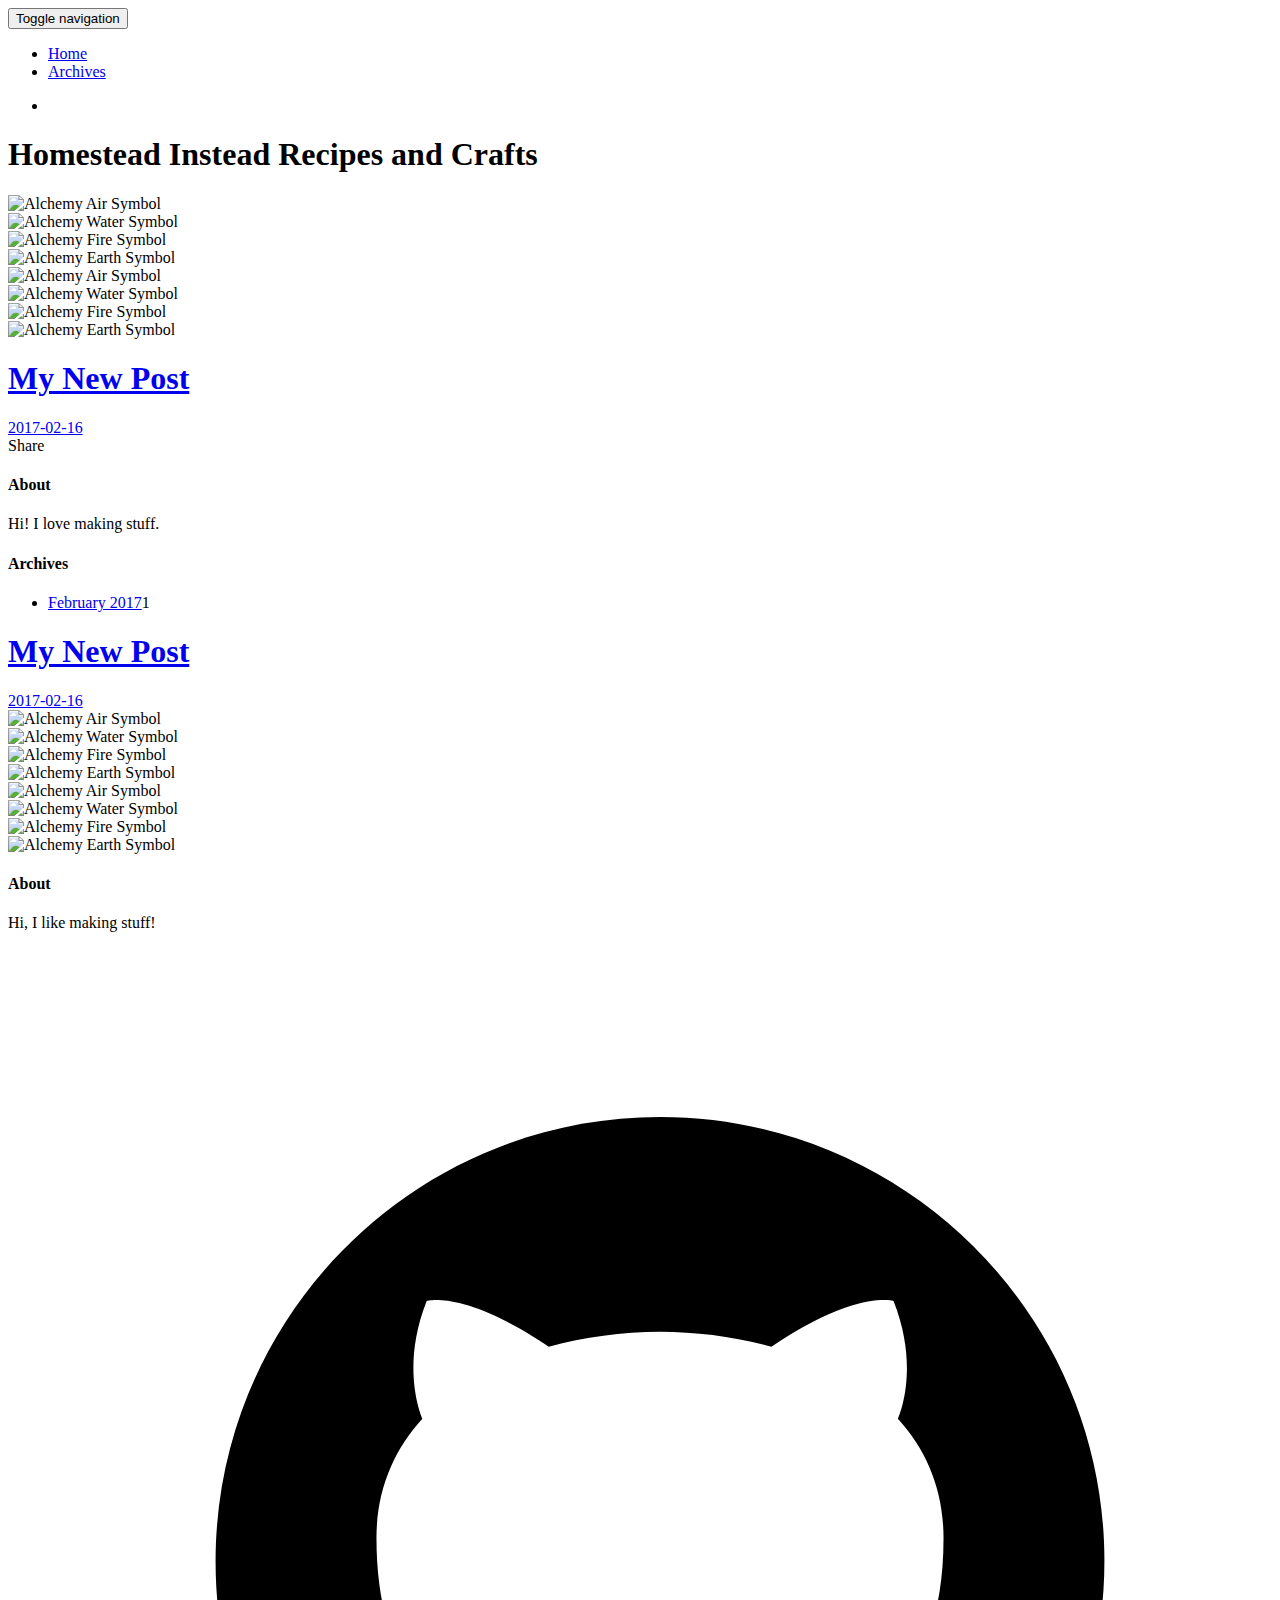
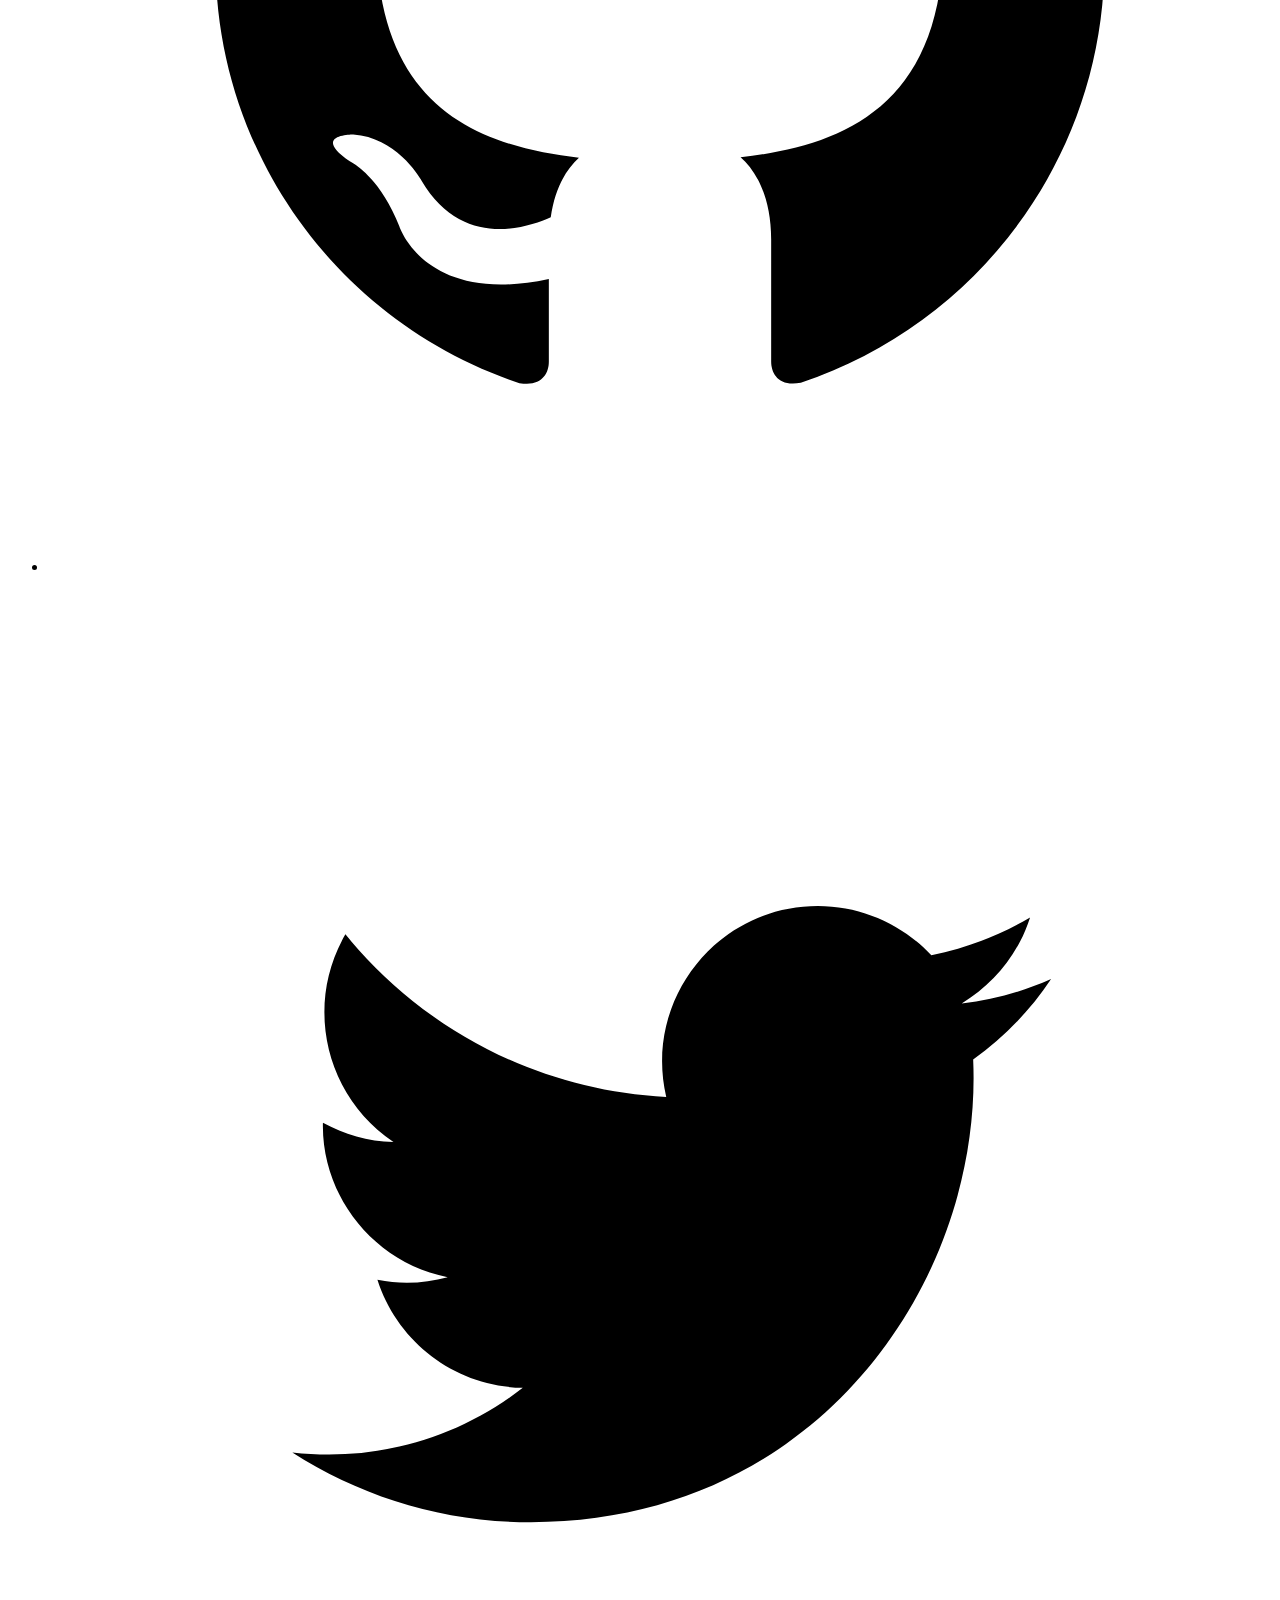
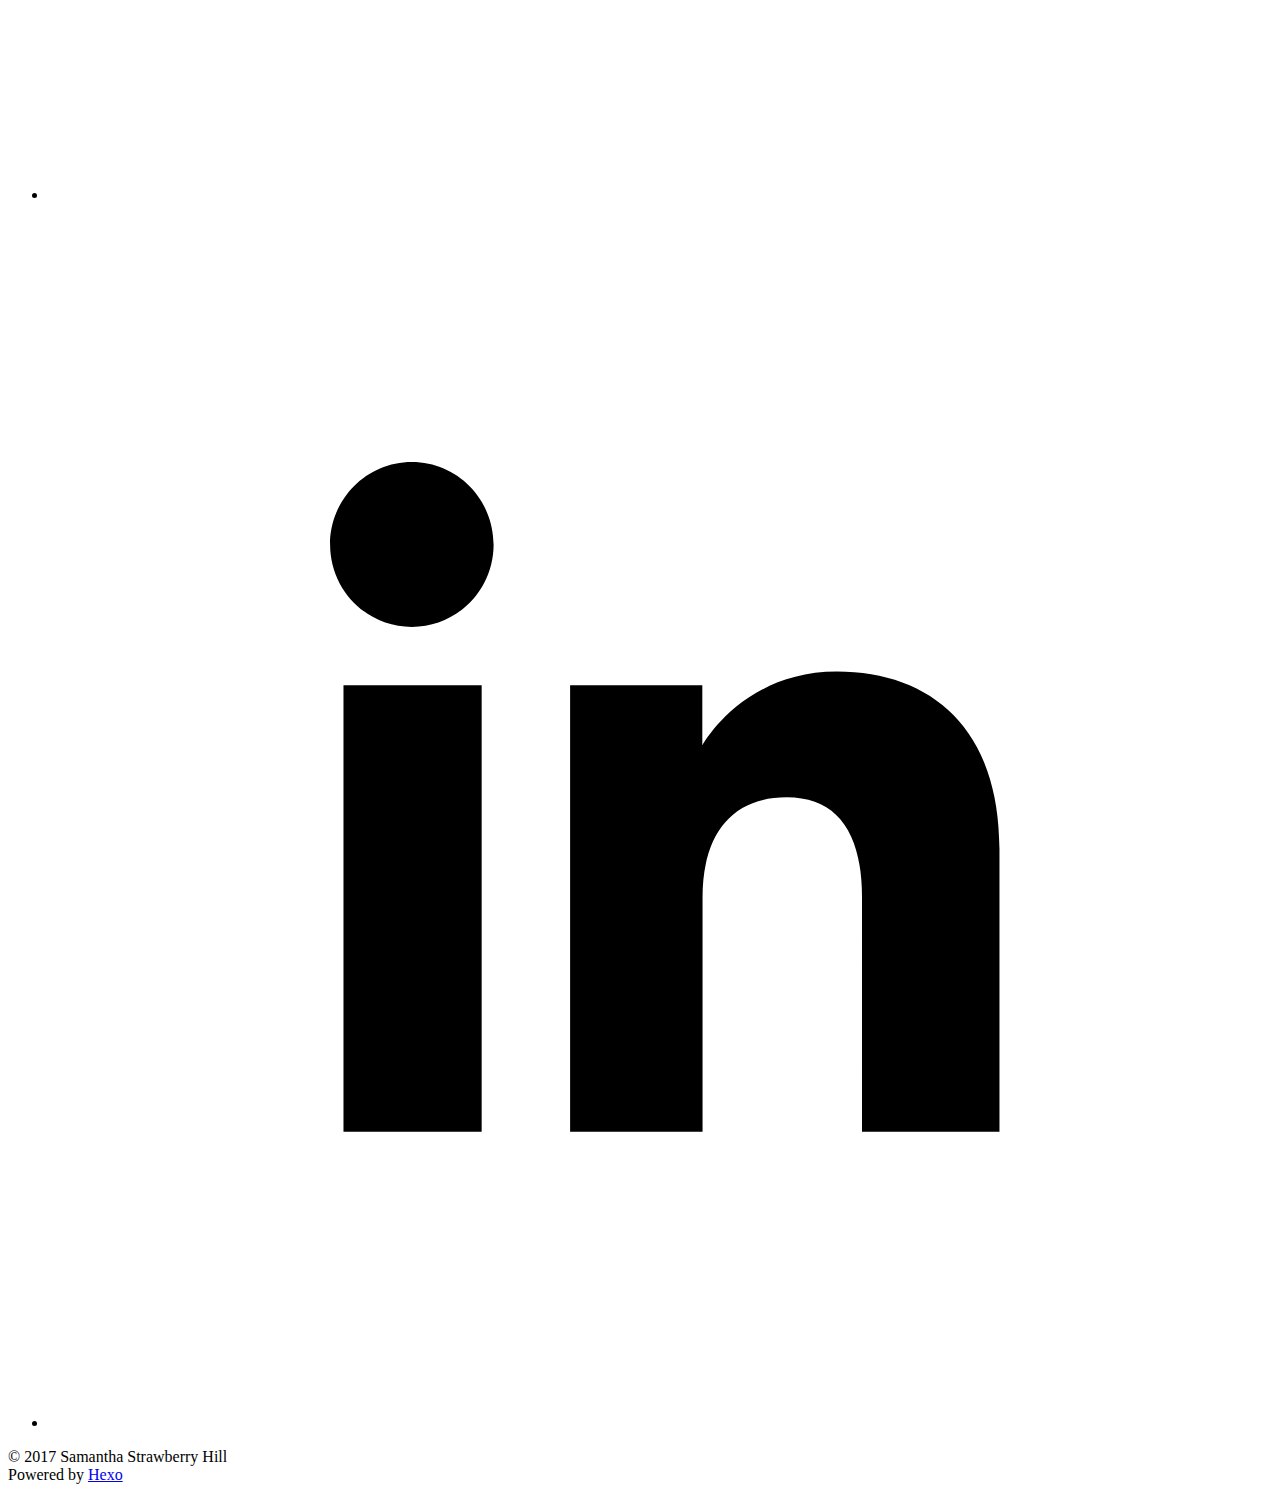
==== commit aa36fab8: "Site updated: 2017-02-16 14:38:24" ====
--- a/index.html
+++ b/index.html
@@ -50,6 +50,7 @@
        <div class="blog-header">
          <h1 class="blog-title">Homestead Instead Recipes and Crafts</h1>
        </div>
+
   <!--************* Alchemy Symbols ************-->
       <div class="container">
          <div class="row alchemySymbol">
@@ -80,19 +81,6 @@
         </div>
      </div>
 <body>
- <nav class="navbar navbar-inverse">
- <div class="container">
-   <!-- Brand and toggle get grouped for better mobile display -->
-   <div class="navbar-header">
-     <button type="button" class="navbar-toggle collapsed" data-toggle="collapse" data-target="#main-menu-navbar" aria-expanded="false">
-      <span class="sr-only">Toggle navigation</span>
-       <span class="icon-bar"></span>
-       <span class="icon-bar"></span>
-      <span class="icon-bar"></span>
-    </button>
-
-   </div>
-
        <div class="row">
          <div class="col-sm-8 blog-main">
            <article id="post-My-New-Post" class="article article-type-post" itemscope itemprop="blogPost">
@@ -127,14 +115,6 @@
             <h4>Archives</h4>
               <ul class="sidebar-module-list"><li class="sidebar-module-list-item"><a class="sidebar-module-list-link" href="/homestead-instead/archives/2017/02/">February 2017</a><span class="sidebar-module-list-count">1</span></li></ul>
          </div>
-          <div class="sidebar-module sidebar-module-inset">
-             <h4>Recents</h4>
-            <ul class="sidebar-module-list">
-                 <li>
-                  <a href="/homestead-instead/2017/02/16/My-New-Post/">My New Post</a>
-                </li>
-             </ul>
-           </div>
         </div>
      </div>
 
@@ -183,12 +163,6 @@
        <div class="col-sm-1 hidden-xs hidden-sm">
           <img src="/homestead-instead/css/images/alchemyfire.png" alt="Alchemy Fire Symbol" class="alchemy img-fluid img-responsive center-block">
 
-   <footer class="article-footer">
-     <a data-url="https://samstrawberryhill.github.io/homestead-instead/homestead-instead/2017/02/16/My-New-Post/" data-id="ciz8pu00z0000w9sbg85obijs" class="article-share-link">
-       <i class="fa fa-share"></i> Share
-      </a>
-
-   </footer>
   </div>
 </article>
 </div>
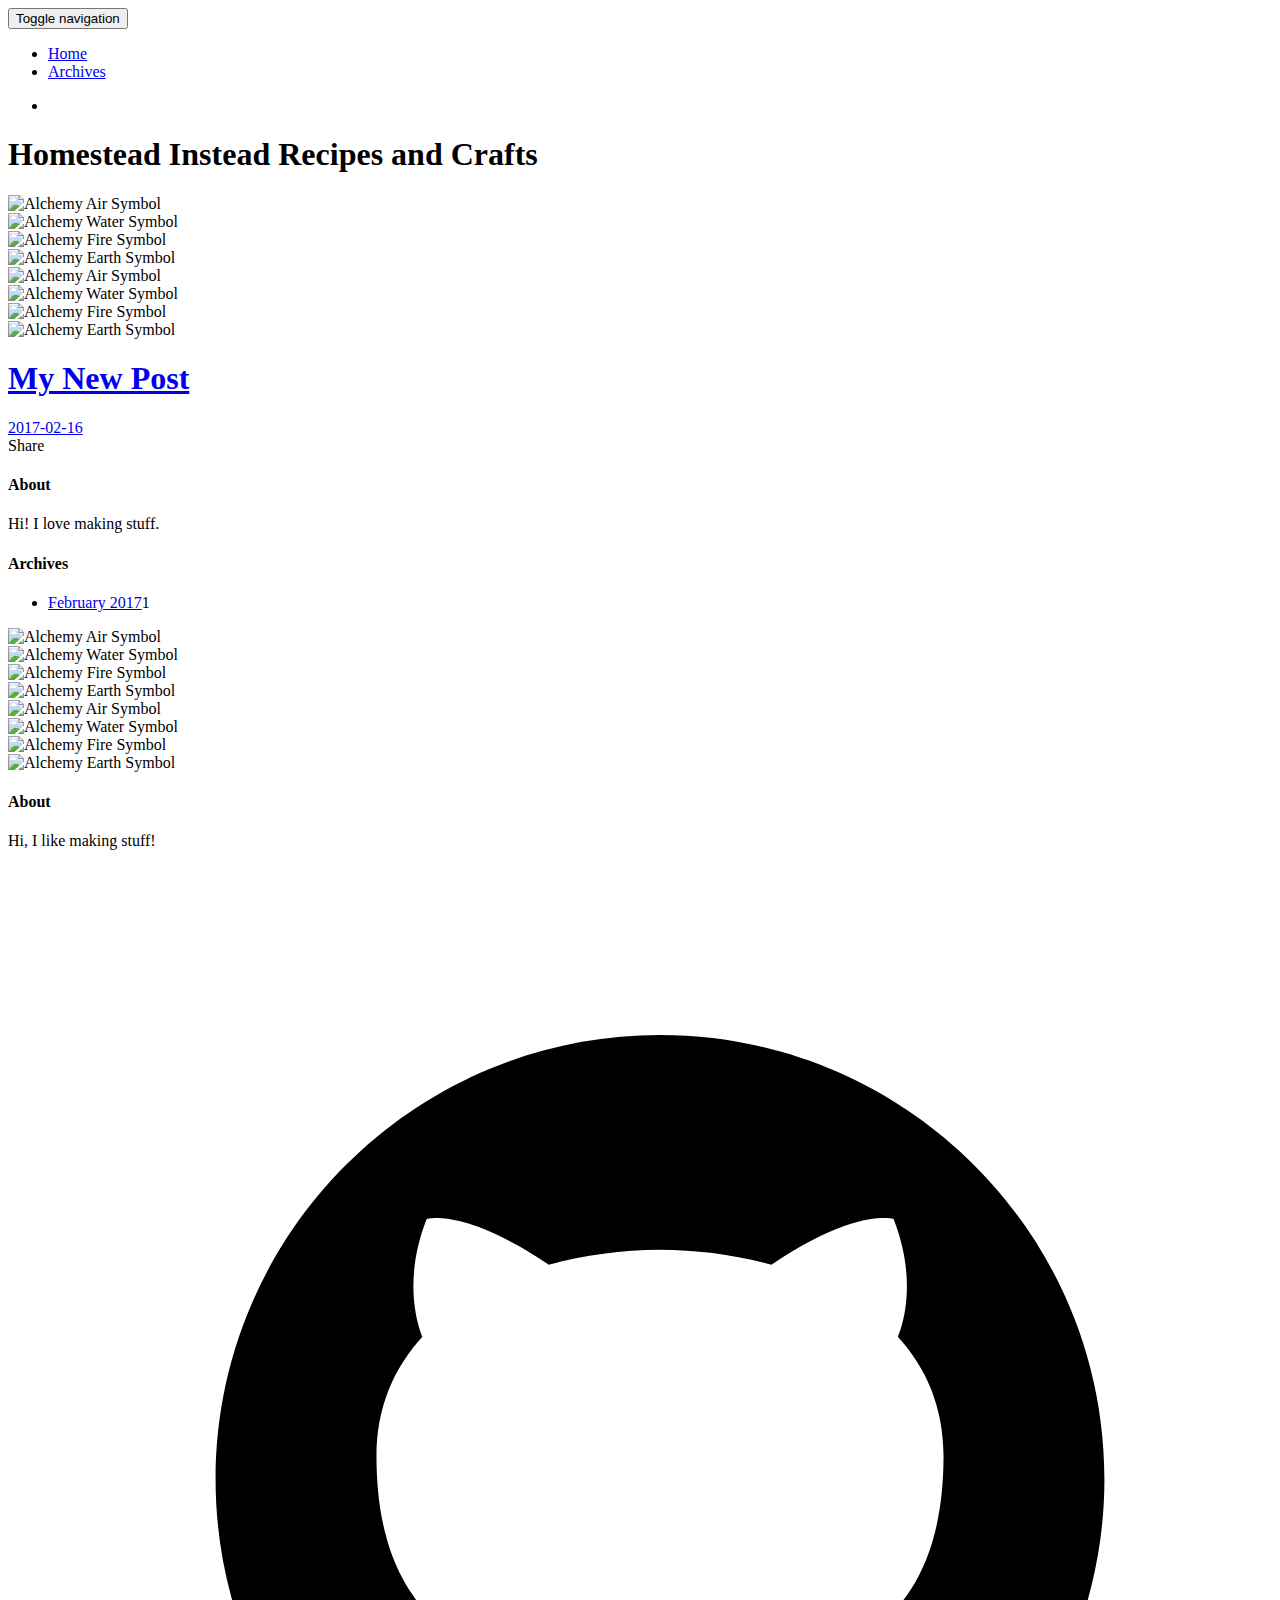
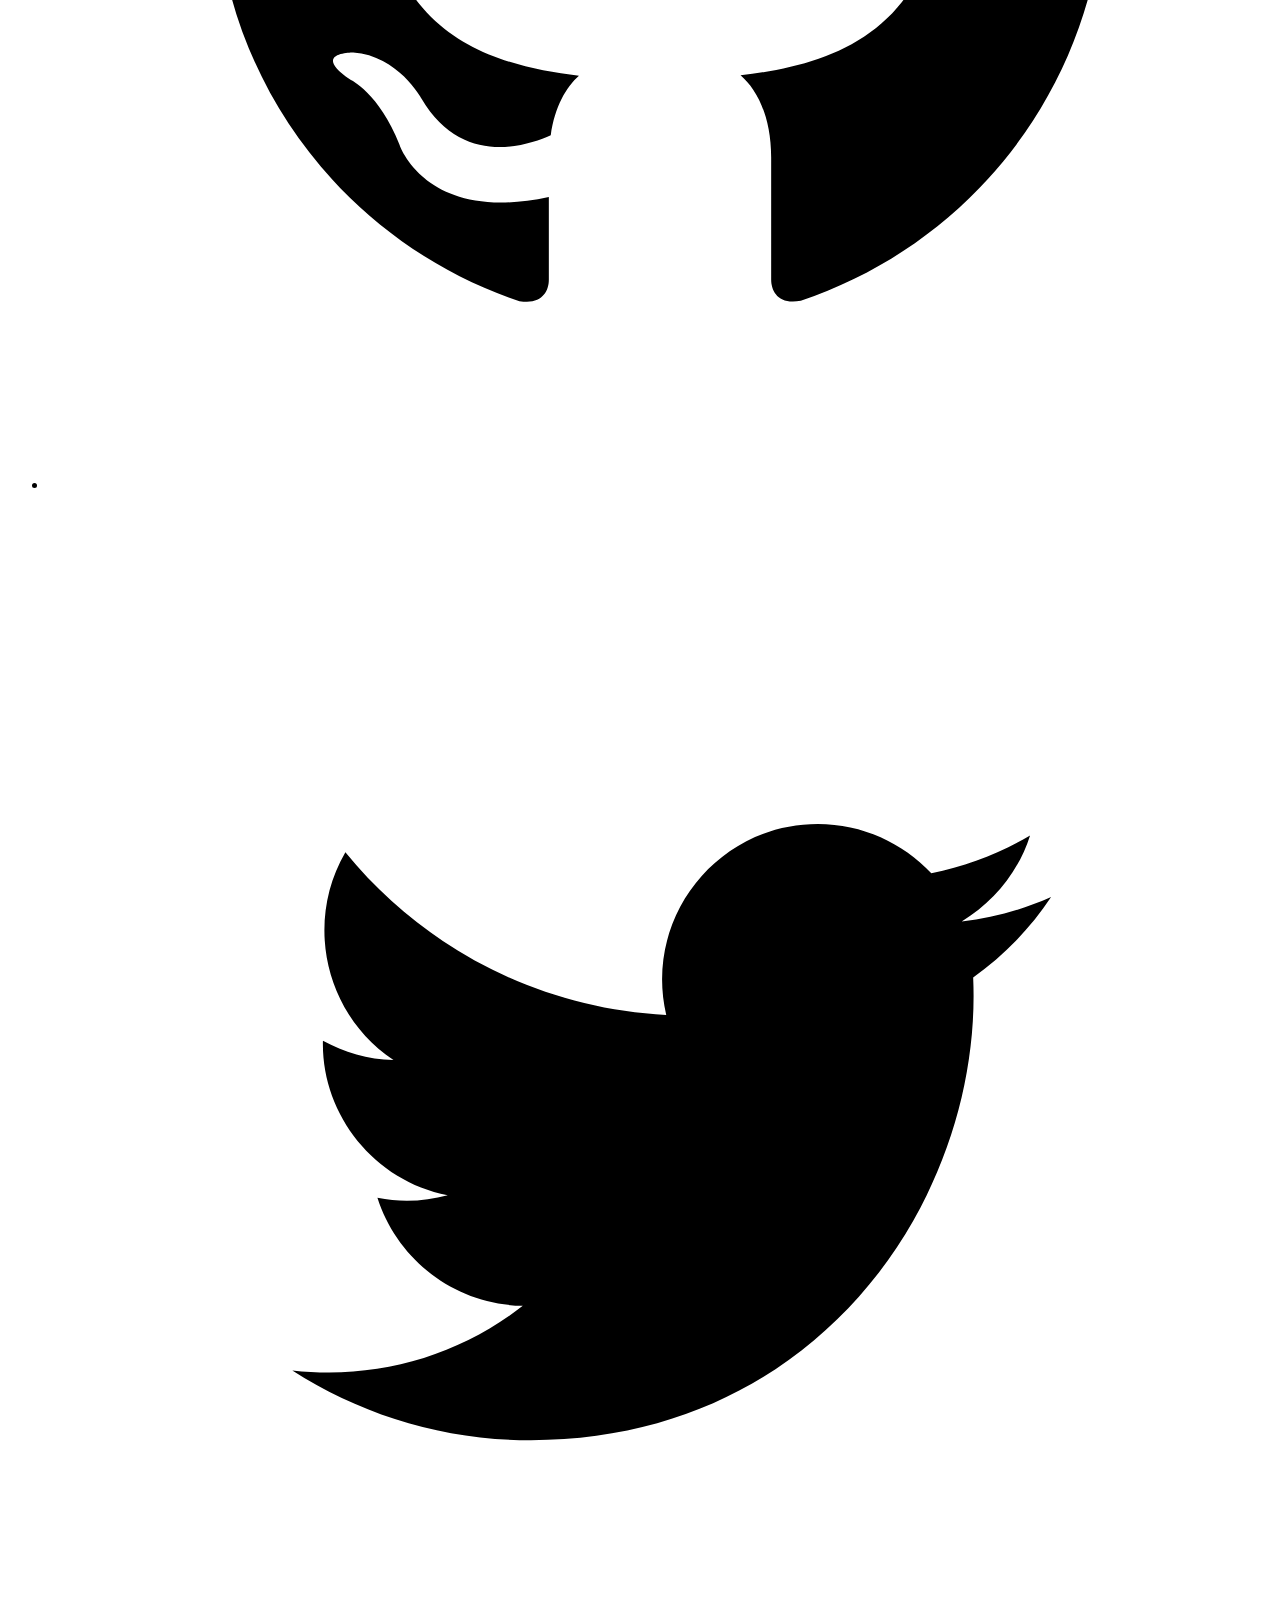
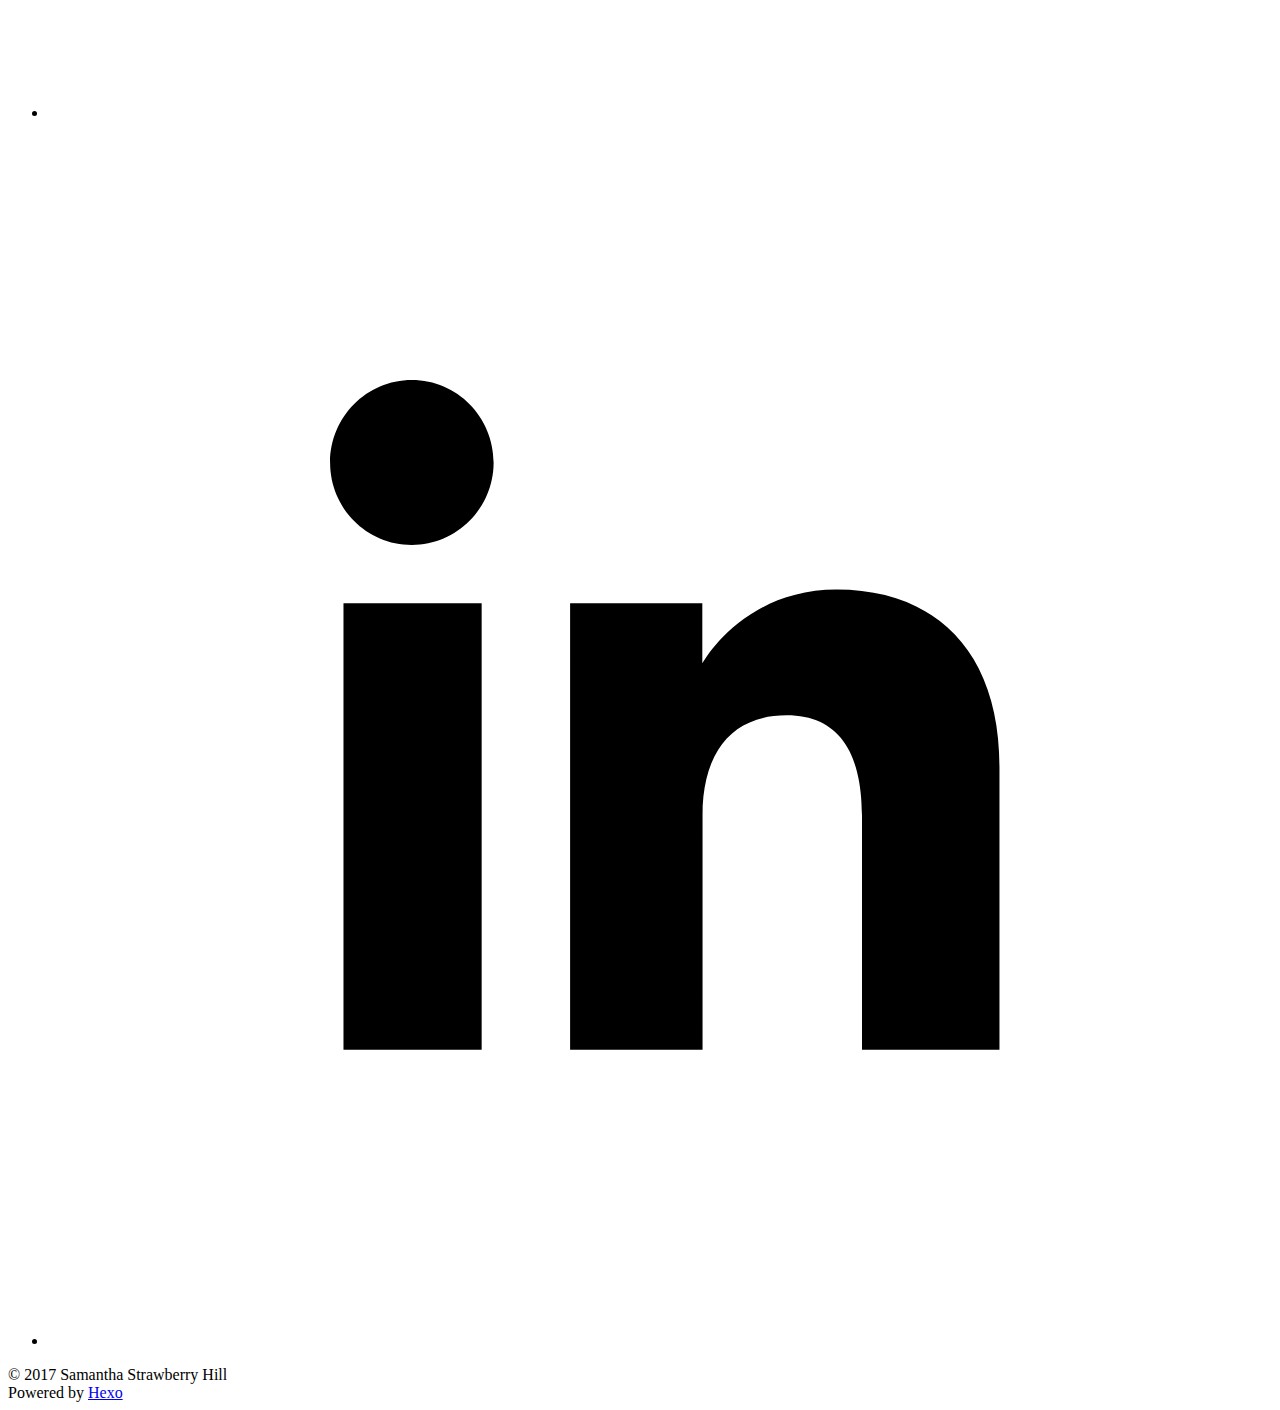
==== commit b2a33591: "Site updated: 2017-02-16 14:43:07" ====
--- a/index.html
+++ b/index.html
@@ -118,27 +118,6 @@
         </div>
      </div>
 
-  <div class="row">
-      <div class="col-sm-8 blog-main">
-
-   <article id="post-My-New-Post" class="article article-type-post" itemscope itemprop="blogPost">
-
- <header class="article-header">
-
-   <h1 itemprop="name">
-    <a class="article-title" href="/homestead-instead/2017/02/16/My-New-Post/">My New Post</a>
-   </h1>
-
-  </header>
- <div class="article-meta">
-   <div class="article-datetime">
-  <a href="/homestead-instead/2017/02/16/My-New-Post/" class="article-date"><time datetime="2017-02-16T15:24:51.000Z" itemprop="datePublished">2017-02-16</time></a>
-</div>
-  </div>
-  <div class="article-inner">
-     <div class="article-entry" itemprop="articleBody">
-
-      </div>
    <!--************* Alchemy Symbols ************-->
     <div class="container">
      <div class="row alchemySymbol">
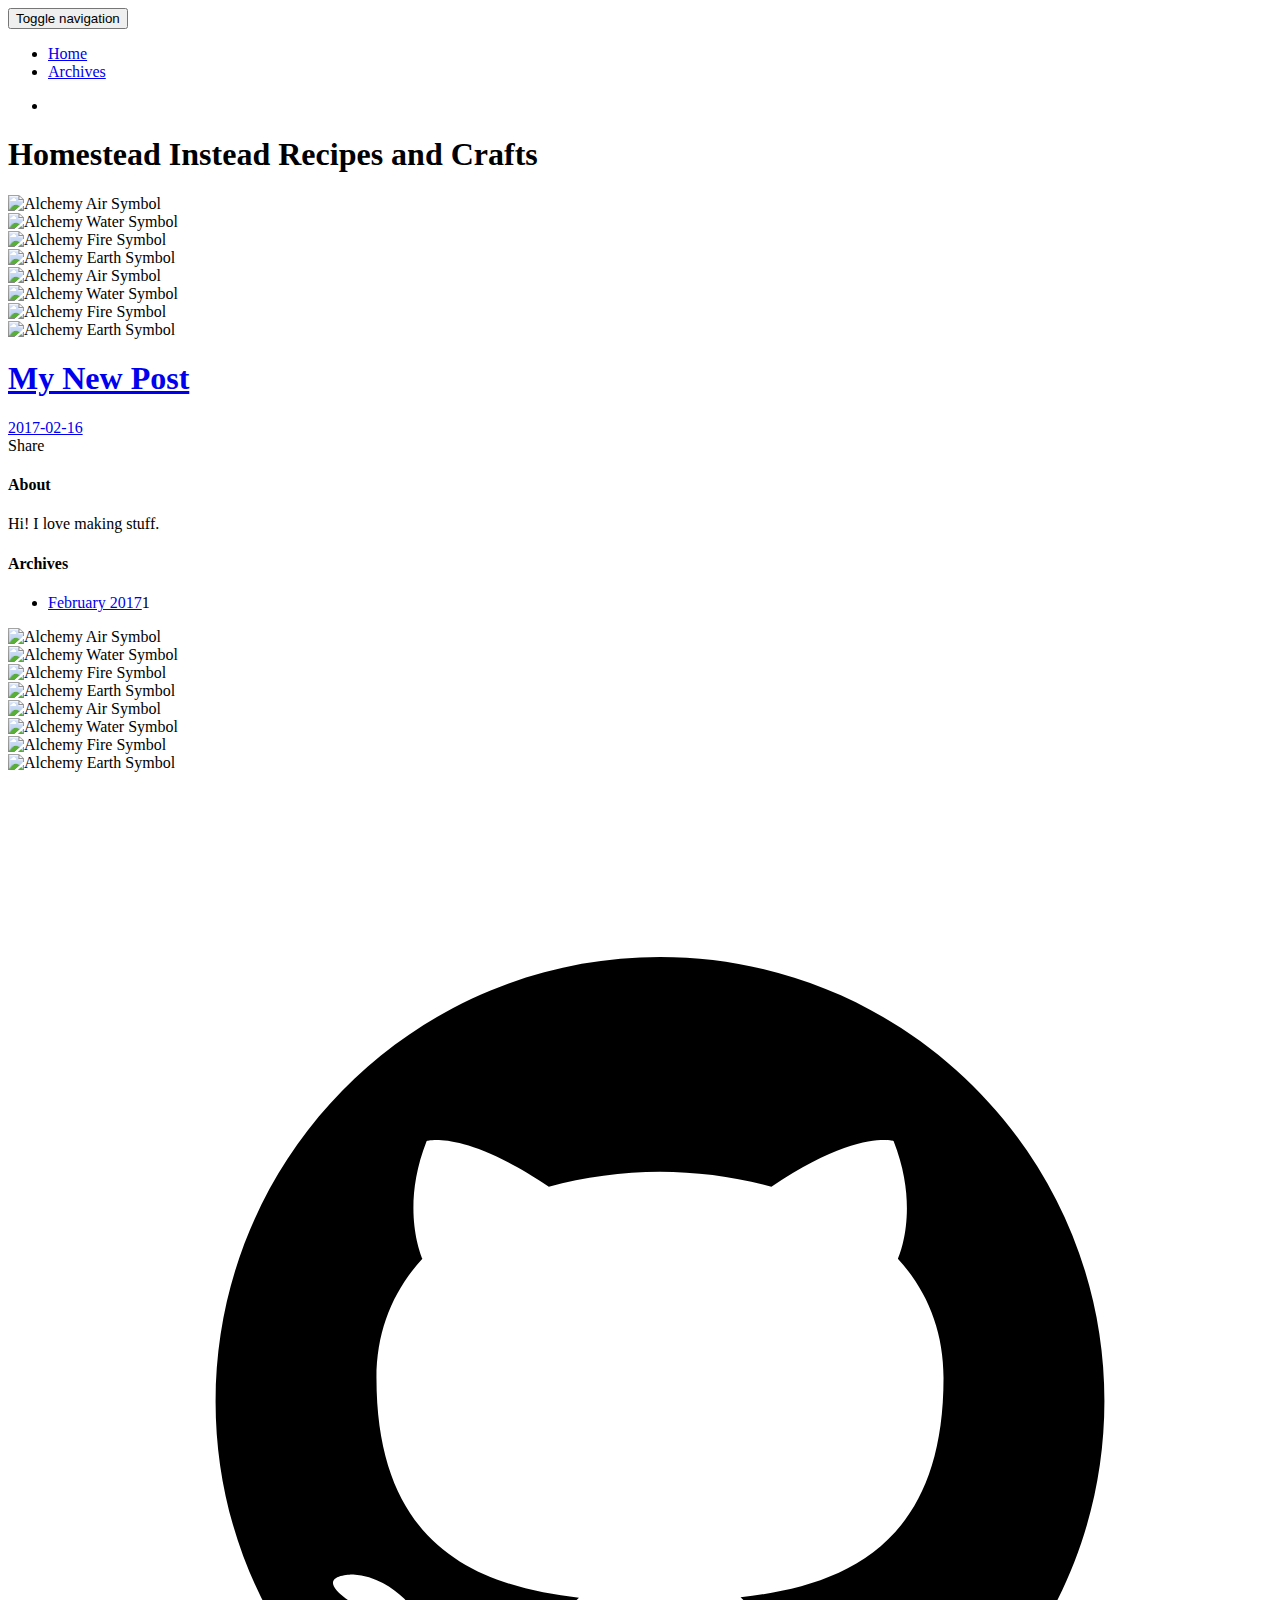
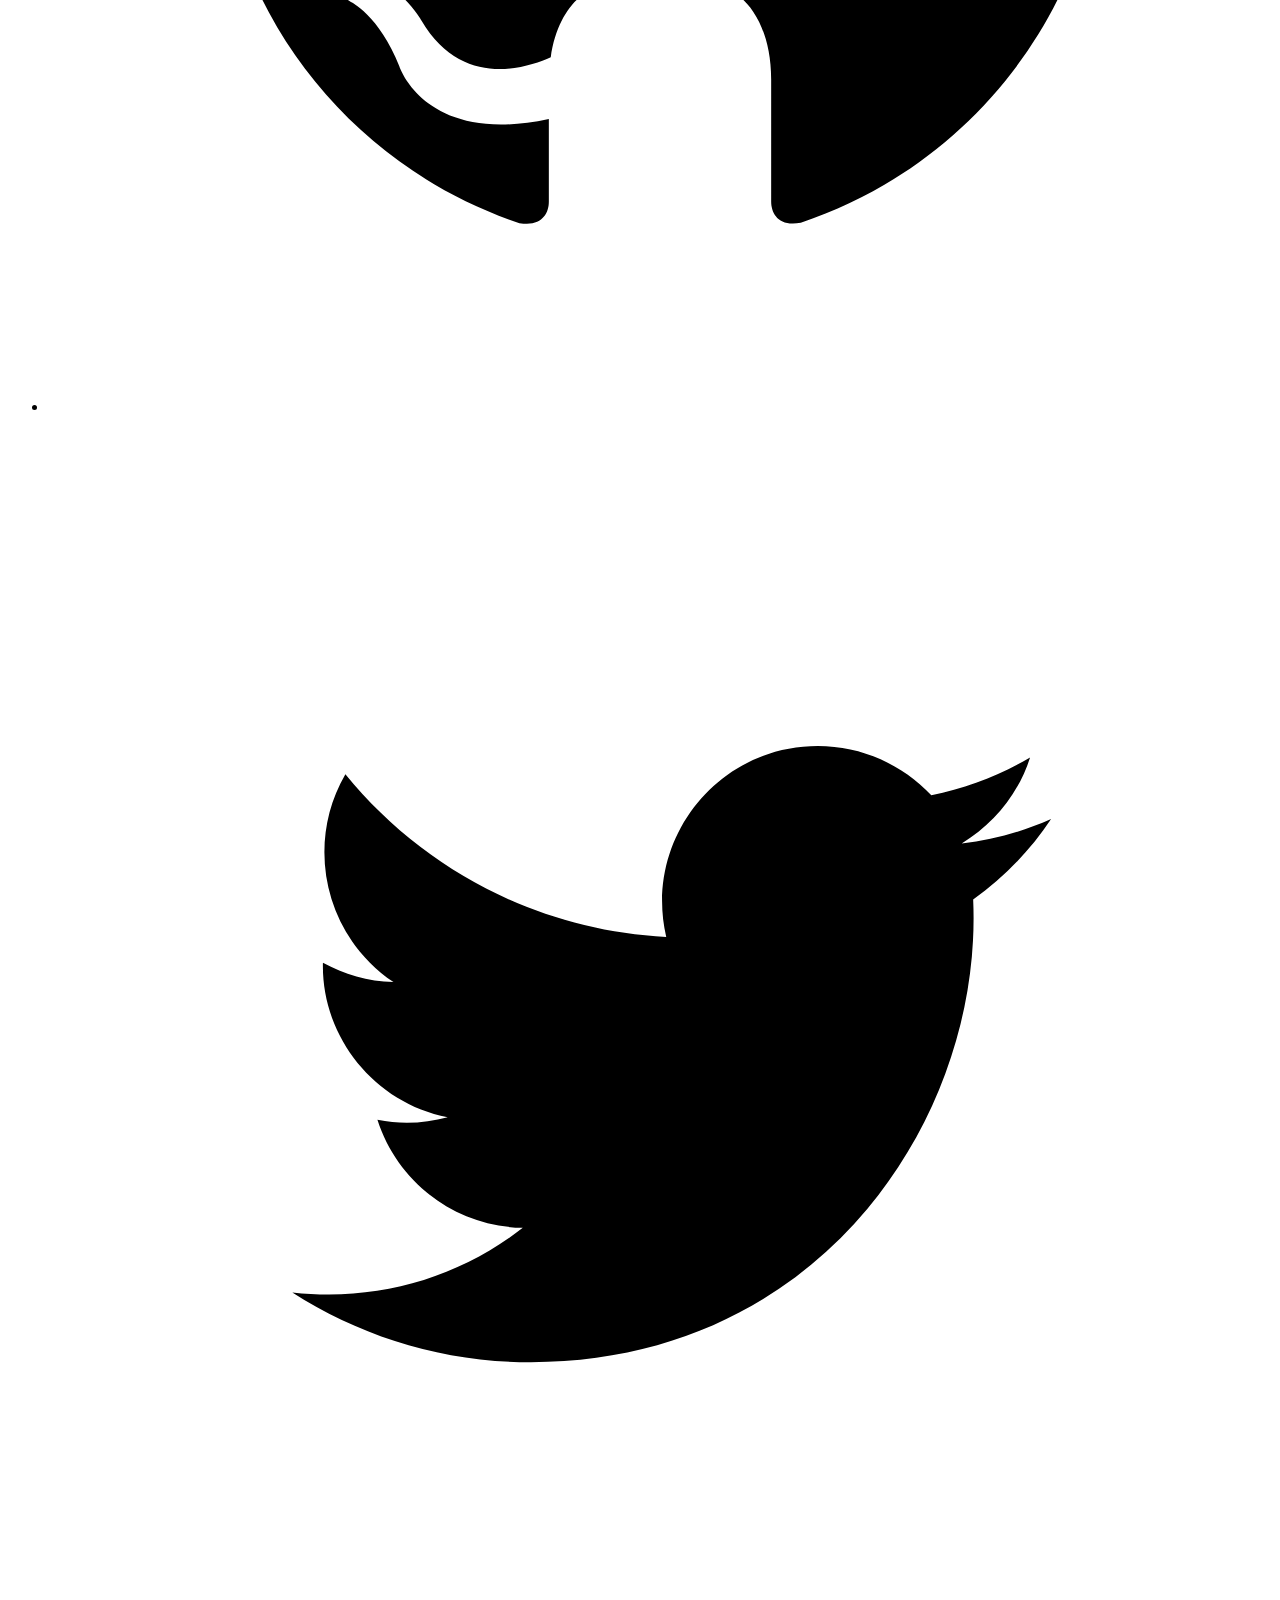
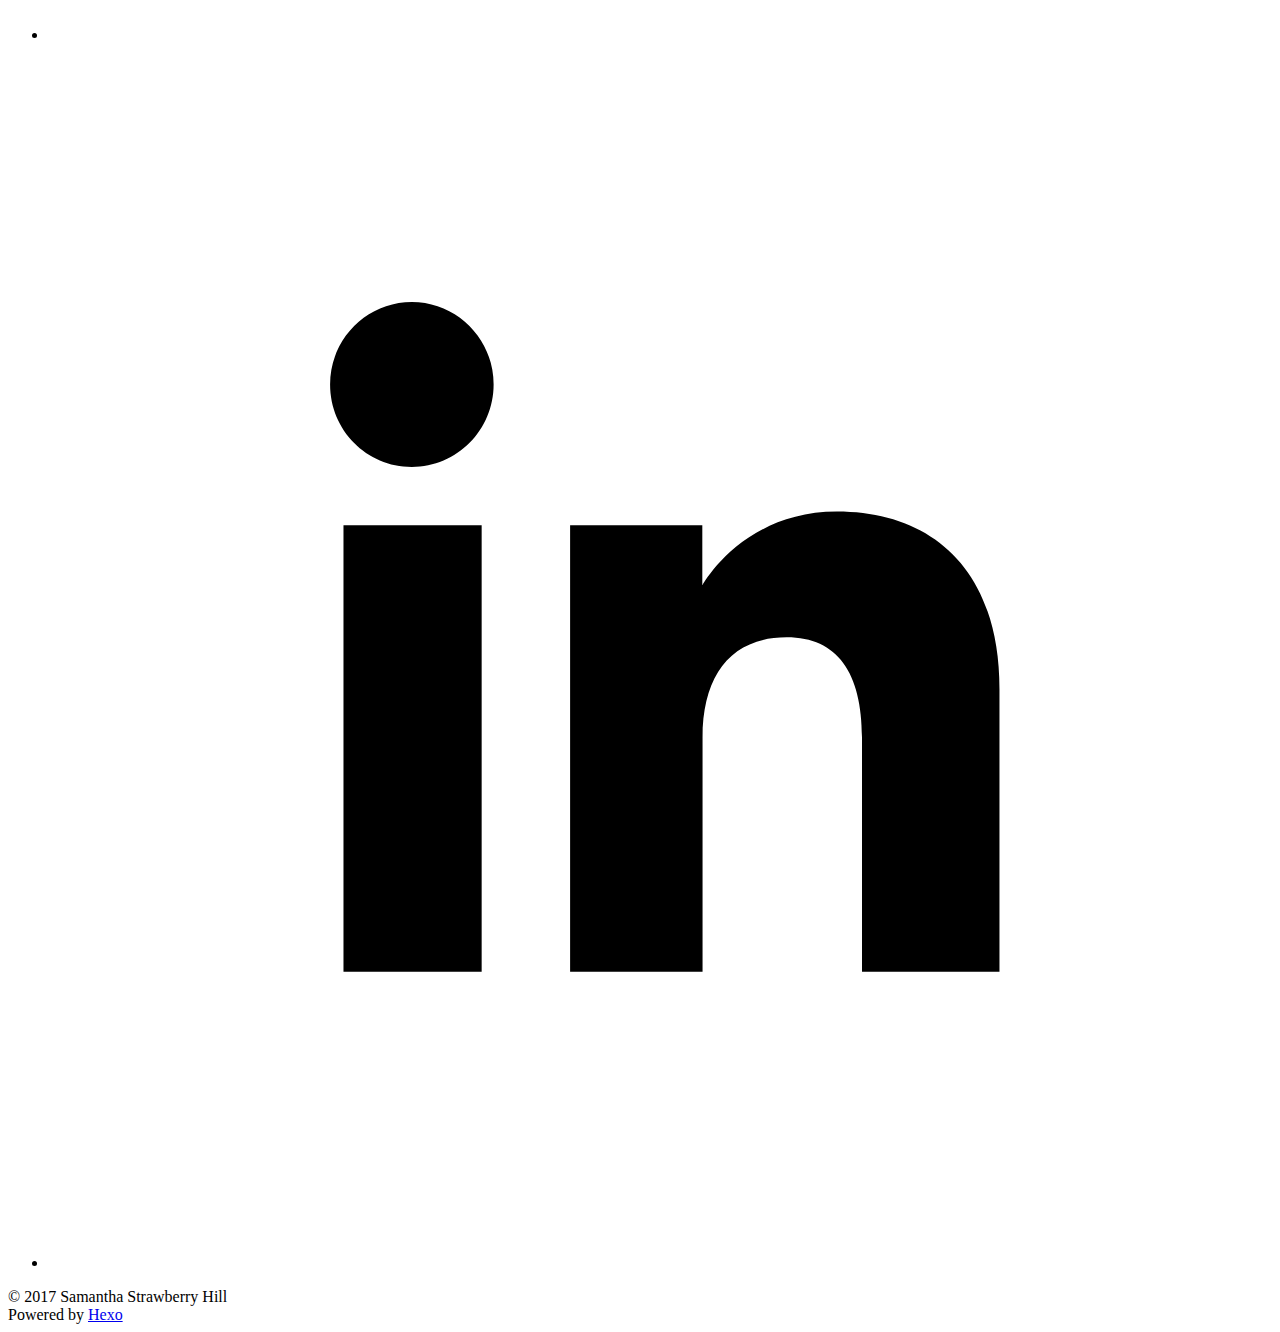
==== commit 0da660d5: "Site updated: 2017-02-16 14:48:29" ====
--- a/index.html
+++ b/index.html
@@ -141,19 +141,11 @@
        </div>
        <div class="col-sm-1 hidden-xs hidden-sm">
           <img src="/homestead-instead/css/images/alchemyfire.png" alt="Alchemy Fire Symbol" class="alchemy img-fluid img-responsive center-block">
-
-  </div>
-</article>
-</div>
-    <div class="col-xs-3 col-sm-3 col-md-2 col-lg-2 hidden-sm">
+        </div>
+      </div>
+      <div class="col-xs-3 col-sm-3 col-md-2 col-lg-2 hidden-sm">
          <img src="/homestead-instead/css/images/alchemyearth.png" alt="Alchemy Earth Symbol" class="alchemy img-fluid img-responsive center-block">
        <div class="col-sm-3 col-sm-offset-1 blog-sidebar">
-
-  <div class="sidebar-module sidebar-module-inset">
- <h4>About</h4>
-  <p>Hi, I like making stuff!</p>
-
-</div>
 </div>
      </div>
       </div>
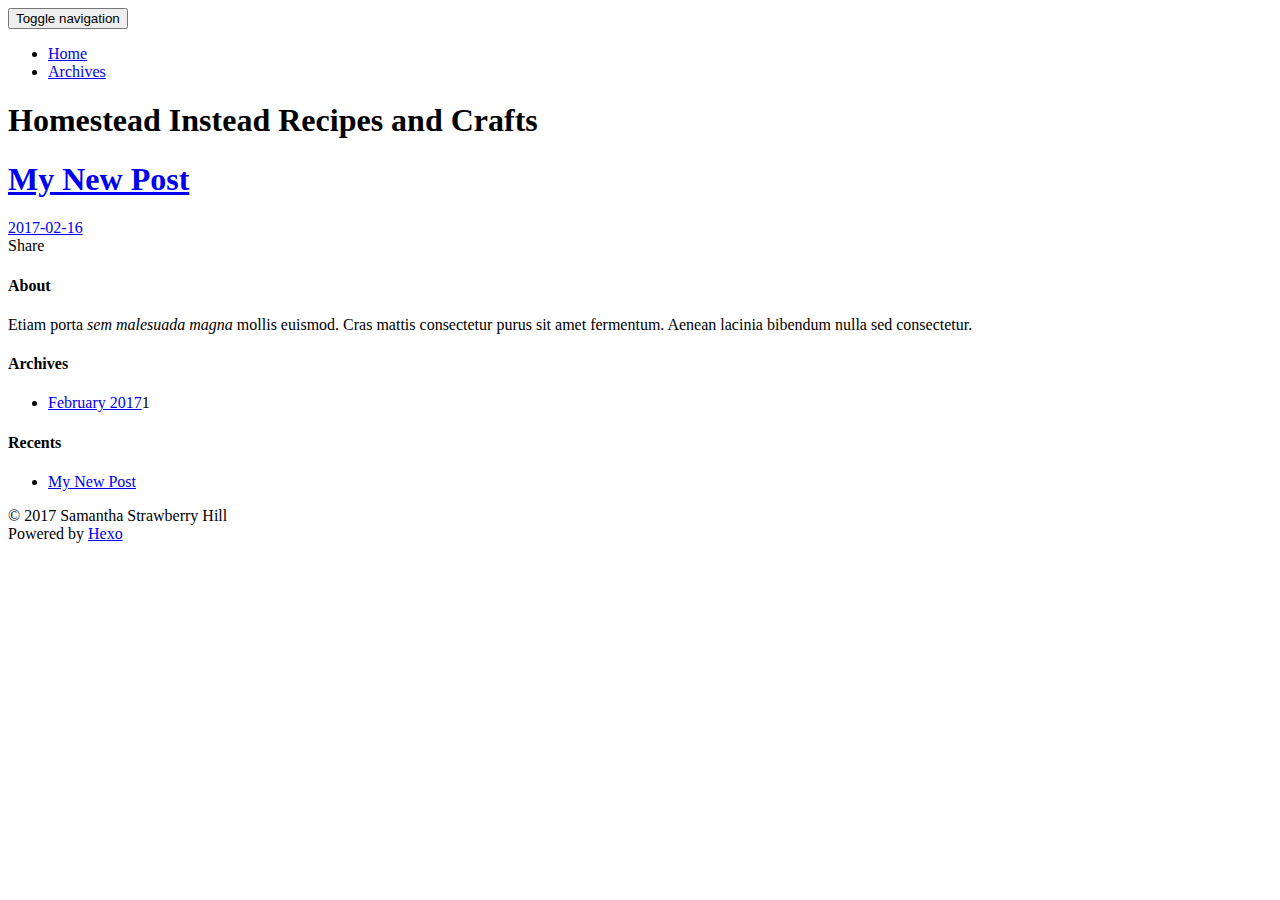
==== commit 0089401e: "Site updated: 2017-02-16 18:14:45" ====
--- a/index.html
+++ b/index.html
@@ -1,183 +1,195 @@
 <!DOCTYPE html>
-  <html>
-    <head>
-      <meta charset="utf-8">
-      <title>Homestead Instead Recipes and Crafts</title>
-      <meta name="viewport" content="width=device-width, initial-scale=1, maximum-scale=1">
-      <meta property="og:type" content="website">
-      <meta property="og:title" content="Homestead Instead Recipes and Crafts">
-      <meta property="og:url" content="https://samstrawberryhill.github.io/homestead-instead/index.html">
-      <meta property="og:site_name" content="Homestead Instead Recipes and Crafts">
-      <meta name="twitter:card" content="summary">
-      <meta name="twitter:title" content="Homestead Instead Recipes and Crafts">
-      <link rel="alternate" href="/homestead-instead/atom.xml" title="Homestead Instead Recipes and Crafts" type="application/atom+xml">
-      <link href="//fonts.googleapis.com/css?family=Source+Code+Pro" rel="stylesheet" type="text/css">
-      <link rel="stylesheet" href="https://maxcdn.bootstrapcdn.com/bootstrap/3.3.6/css/bootstrap.min.css" integrity="sha384-1q8mTJOASx8j1Au+a5WDVnPi2lkFfwwEAa8hDDdjZlpLegxhjVME1fgjWPGmkzs7" crossorigin="anonymous">
-      <link rel="stylesheet" href="https://maxcdn.bootstrapcdn.com/bootstrap/3.3.6/css/bootstrap.min.css" integrity="sha384-1q8mTJOASx8j1Au+a5WDVnPi2lkFfwwEAa8hDDdjZlpLegxhjVME1fgjWPGmkzs7" crossorigin="anonymous">
-      <link rel="stylesheet" href="https://maxcdn.bootstrapcdn.com/font-awesome/4.5.0/css/font-awesome.min.css" integrity="sha384-XdYbMnZ/QjLh6iI4ogqCTaIjrFk87ip+ekIjefZch0Y+PvJ8CDYtEs1ipDmPorQ+" crossorigin="anonymous">
-      <link href="https://fonts.googleapis.com/css?family=Pacifico" rel="stylesheet">
-      <link rel="stylesheet" href="/homestead-instead/css/styles.css">
-      <link rel="stylesheet" href="https://maxcdn.bootstrapcdn.com/font-awesome/4.5.0/css/font-awesome.min.css" integrity="sha384-XdYbMnZ/QjLh6iI4ogqCTaIjrFk87ip+ekIjefZch0Y+PvJ8CDYtEs1ipDmPorQ+" crossorigin="anonymous">
-      <link rel="stylesheet" href="/homestead-instead/css/styles.css">
-    </head>
-    <body>
-   <nav class="navbar navbar-full navbar-fixed-top">
-     <div class="container-fluid">
-       <div class="navbar-header">
-         <button type="button" class="navbar-toggle collapsed" data-toggle="collapse" data-target="#navbar" aria-expanded="false" aria-controls="navbar">
-           <span class="sr-only">Toggle navigation</span>
-           <span class="icon-bar top-bar"></span>
-          <span class="icon-bar middle-bar"></span>
-           <span class="icon-bar bottom-bar"></span>
-         </button>
-     <!-- Collect the nav links, forms, and other content for toggling -->
-       </div>
-       <div id="navbar" class="collapse navbar-collapse">
-         <div class="container">
-           <ul class="nav navbar-nav">
-                <li><a class="active" href="/homestead-instead/index.html">Home</a></li>
+<html>
+<head>
+  <meta charset="utf-8">
+  
+  <title>Homestead Instead Recipes and Crafts</title>
+  <meta name="viewport" content="width=device-width, initial-scale=1, maximum-scale=1">
+  <meta property="og:type" content="website">
+<meta property="og:title" content="Homestead Instead Recipes and Crafts">
+<meta property="og:url" content="https://samstrawberryhill.github.io/homestead-instead/index.html">
+<meta property="og:site_name" content="Homestead Instead Recipes and Crafts">
+<meta name="twitter:card" content="summary">
+<meta name="twitter:title" content="Homestead Instead Recipes and Crafts">
+  
+    <link rel="alternate" href="/homestead-instead/atom.xml" title="Homestead Instead Recipes and Crafts" type="application/atom+xml">
+  
+  
+  
+    <link href="//fonts.googleapis.com/css?family=Source+Code+Pro" rel="stylesheet" type="text/css">
+  
 
-              <li><a class="" href="/homestead-instead/archives/">Archives</a></li>
+  <link rel="stylesheet" href="https://maxcdn.bootstrapcdn.com/bootstrap/3.3.6/css/bootstrap.min.css" integrity="sha384-1q8mTJOASx8j1Au+a5WDVnPi2lkFfwwEAa8hDDdjZlpLegxhjVME1fgjWPGmkzs7" crossorigin="anonymous">
 
-           </ul>
+  <link rel="stylesheet" href="https://maxcdn.bootstrapcdn.com/font-awesome/4.5.0/css/font-awesome.min.css" integrity="sha384-XdYbMnZ/QjLh6iI4ogqCTaIjrFk87ip+ekIjefZch0Y+PvJ8CDYtEs1ipDmPorQ+" crossorigin="anonymous">
+
+  <link rel="stylesheet" href="/homestead-instead/css/styles.css">
+  
+
+</head>
+
+<body>
+  <nav class="navbar navbar-inverse">
+  <div class="container">
+    <!-- Brand and toggle get grouped for better mobile display -->
+    <div class="navbar-header">
+      <button type="button" class="navbar-toggle collapsed" data-toggle="collapse" data-target="#main-menu-navbar" aria-expanded="false">
+        <span class="sr-only">Toggle navigation</span>
+        <span class="icon-bar"></span>
+        <span class="icon-bar"></span>
+        <span class="icon-bar"></span>
+      </button>
+      
+    </div>
+
+    <!-- Collect the nav links, forms, and other content for toggling -->
+    <div class="collapse navbar-collapse" id="main-menu-navbar">
+      <ul class="nav navbar-nav">
+        
+          <li><a class="active"
+                 href="/homestead-instead/index.html">Home</a></li>
+        
+          <li><a class=""
+                 href="/homestead-instead/archives/">Archives</a></li>
+        
+      </ul>
+
+      <!--
+      <ul class="nav navbar-nav navbar-right">
+        
+          <li><a href="/atom.xml" title="RSS Feed"><i class="fa fa-rss"></i></a></li>
+        
+      </ul>
+      -->
+    </div><!-- /.navbar-collapse -->
+  </div><!-- /.container-fluid -->
+</nav>
+
+  <div class="container">
+    <div class="blog-header">
+  <h1 class="blog-title">Homestead Instead Recipes and Crafts</h1>
+  
+</div>
+
+    <div class="row">
+        <div class="col-sm-8 blog-main">
+          
+  
+    <article id="post-My-New-Post" class="article article-type-post" itemscope itemprop="blogPost">
+
+  <header class="article-header">
+    
+  
+    <h1 itemprop="name">
+      <a class="article-title" href="/homestead-instead/2017/02/16/My-New-Post/">My New Post</a>
+    </h1>
+  
+
+
+  </header>
+
+  <div class="article-meta">
+    <div class="article-datetime">
+  <a href="/homestead-instead/2017/02/16/My-New-Post/" class="article-date"><time datetime="2017-02-16T15:24:51.000Z" itemprop="datePublished">2017-02-16</time></a>
+</div>
+
+    
+    
+
+  </div>
+  <div class="article-inner">
+
+    <div class="article-entry" itemprop="articleBody">
+      
+        
+      
+    </div>
+
+    
+      
+
+    
+
+    <footer class="article-footer">
+      <a data-url="https://samstrawberryhill.github.io/homestead-instead/homestead-instead/2017/02/16/My-New-Post/" data-id="ciz8zj6qg00007wsbu7wft1jl" class="article-share-link">
+        <i class="fa fa-share"></i> Share
+      </a>
+      
+      
+
+    </footer>
+  </div>
+  
+</article>
+
+
+
+  
+
+
+
+
         </div>
-      <ul class="nav navbar-nav navbar-right">
-          <li><a href="/atom.xml" title="RSS Feed"><i class="fa fa-rss"></i></a></li>
-       </ul>
-     </div><!-- /.container-fluid -->
-   </nav>
-      <div class="container">
-       <div class="blog-header">
-         <h1 class="blog-title">Homestead Instead Recipes and Crafts</h1>
-       </div>
+        <div class="col-sm-3 col-sm-offset-1 blog-sidebar">
+          
+  <div class="sidebar-module sidebar-module-inset">
+  <h4>About</h4>
+  <p>Etiam porta <em>sem malesuada magna</em> mollis euismod. Cras mattis consectetur purus sit amet fermentum. Aenean lacinia bibendum nulla sed consectetur.</p>
 
-  <!--************* Alchemy Symbols ************-->
-      <div class="container">
-         <div class="row alchemySymbol">
-           <div class="col-sm-1 hidden-xs">
-             <img src="/homestead-instead/css/images/alchemyair.png" alt="Alchemy Air Symbol" class="alchemy img-fluid img-responsive center-block">
-          </div>
-          <div class="col-xs-3 col-sm-3 col-md-2 col-lg-2">
-            <img src="/homestead-instead/css/images/alchemywater.png" alt="Alchemy Water Symbol" class="alchemy img-fluid img-responsive center-block">
-          </div>
-           <div class="col-sm-1 hidden-xs">
-            <img src="/homestead-instead/css/images/alchemyfire.png" alt="Alchemy Fire Symbol" class="alchemy img-fluid img-responsive center-block">
-            </div>
-          <div class="col-xs-3 col-sm-3 col-md-2 col-lg-2">
-            <img src="/homestead-instead/css/images/alchemyearth.png" alt="Alchemy Earth Symbol" class="alchemy img-fluid img-responsive center-block">
-           </div>
-         <div class="col-sm-1 hidden-xs">
-             <img src="/homestead-instead/css/images/alchemyair.png" alt="Alchemy Air Symbol" class="alchemy img-fluid img-responsive center-block">
-           </div>
-           <div class="col-xs-3 col-sm-3 col-md-2 col-lg-2">
-              <img src="/homestead-instead/css/images/alchemywater.png" alt="Alchemy Water Symbol" class="alchemy img-fluid img-responsive center-block">
-           </div>
-         <div class="col-sm-1 hidden-xs hidden-sm">
-             <img src="/homestead-instead/css/images/alchemyfire.png" alt="Alchemy Fire Symbol" class="alchemy img-fluid img-responsive center-block">
-          </div>
-           <div class="col-xs-3 col-sm-3 col-md-2 col-lg-2 hidden-sm">
-            <img src="/homestead-instead/css/images/alchemyearth.png" alt="Alchemy Earth Symbol" class="alchemy img-fluid img-responsive center-block">
-           </div>
+</div>
+
+
+  
+
+
+  
+
+
+  
+
+  
+  <div class="sidebar-module">
+    <h4>Archives</h4>
+    <ul class="sidebar-module-list"><li class="sidebar-module-list-item"><a class="sidebar-module-list-link" href="/homestead-instead/archives/2017/02/">February 2017</a><span class="sidebar-module-list-count">1</span></li></ul>
+  </div>
+
+
+
+  
+  <div class="sidebar-module">
+    <h4>Recents</h4>
+    <ul class="sidebar-module-list">
+      
+        <li>
+          <a href="/homestead-instead/2017/02/16/My-New-Post/">My New Post</a>
+        </li>
+      
+    </ul>
+  </div>
+
+
+
         </div>
-     </div>
-<body>
-       <div class="row">
-         <div class="col-sm-8 blog-main">
-           <article id="post-My-New-Post" class="article article-type-post" itemscope itemprop="blogPost">
-            <header class="article-header">
-              <h1 itemprop="name">
-                <a class="article-title" href="/homestead-instead/2017/02/16/My-New-Post/">My New Post</a>
-              </h1>
-             </header>
-          <div class="article-meta">
-               <div class="article-datetime">
-                <a href="/homestead-instead/2017/02/16/My-New-Post/" class="article-date"><time datetime="2017-02-16T15:24:51.000Z" itemprop="datePublished">2017-02-16</time></a>
-              </div>
-            </div>
-           <div class="article-inner">
-              <div class="article-entry" itemprop="articleBody">
-             </div>
+    </div>
+  </div>
+  <footer class="blog-footer">
+  <div class="container">
+    <div id="footer-info" class="inner">
+      &copy; 2017 Samantha Strawberry Hill<br>
+      Powered by <a href="http://hexo.io/" target="_blank">Hexo</a>
+    </div>
+  </div>
+</footer>
 
-            <footer class="article-footer">
-                <a data-url="https://samstrawberryhill.github.io/homestead-instead/homestead-instead/2017/02/16/My-New-Post/" data-id="ciz8jfgdh0000wssbqtspfvtq" class="article-share-link">
-                  <i class="fa fa-share"></i> Share
-               </a>
-               </footer>
-            </div>
-          </article>
-         </div>
-        <div class="col-sm-3 col-sm-offset-1 blog-sidebar">
-          <div class="sidebar-module sidebar-module-inset">
-              <h4>About</h4>
-          <p>Hi! I love making stuff. </p>
-         </div>
-         <div class="sidebar-module sidebar-module-inset">
-            <h4>Archives</h4>
-              <ul class="sidebar-module-list"><li class="sidebar-module-list-item"><a class="sidebar-module-list-link" href="/homestead-instead/archives/2017/02/">February 2017</a><span class="sidebar-module-list-count">1</span></li></ul>
-         </div>
-        </div>
-     </div>
+  
 
-   <!--************* Alchemy Symbols ************-->
-    <div class="container">
-     <div class="row alchemySymbol">
-       <div class="col-sm-1 hidden-xs">
-          <img src="/homestead-instead/css/images/alchemyair.png" alt="Alchemy Air Symbol" class="alchemy img-fluid img-responsive center-block">
-       </div>
-       <div class="col-xs-3 col-sm-3 col-md-2 col-lg-2">
-          <img src="/homestead-instead/css/images/alchemywater.png" alt="Alchemy Water Symbol" class="alchemy img-fluid img-responsive center-block">
-       </div>
-       <div class="col-sm-1 hidden-xs">
-        <img src="/homestead-instead/css/images/alchemyfire.png" alt="Alchemy Fire Symbol" class="alchemy img-fluid img-responsive center-block">
-       </div>
-      <div class="col-xs-3 col-sm-3 col-md-2 col-lg-2">
-         <img src="/homestead-instead/css/images/alchemyearth.png" alt="Alchemy Earth Symbol" class="alchemy img-fluid img-responsive center-block">
-        </div>
-       <div class="col-sm-1 hidden-xs">
-         <img src="/homestead-instead/css/images/alchemyair.png" alt="Alchemy Air Symbol" class="alchemy img-fluid img-responsive center-block">
-       </div>
-       <div class="col-xs-3 col-sm-3 col-md-2 col-lg-2">
-         <img src="/homestead-instead/css/images/alchemywater.png" alt="Alchemy Water Symbol" class="alchemy img-fluid img-responsive center-block">
-       </div>
-       <div class="col-sm-1 hidden-xs hidden-sm">
-          <img src="/homestead-instead/css/images/alchemyfire.png" alt="Alchemy Fire Symbol" class="alchemy img-fluid img-responsive center-block">
-        </div>
-      </div>
-      <div class="col-xs-3 col-sm-3 col-md-2 col-lg-2 hidden-sm">
-         <img src="/homestead-instead/css/images/alchemyearth.png" alt="Alchemy Earth Symbol" class="alchemy img-fluid img-responsive center-block">
-       <div class="col-sm-3 col-sm-offset-1 blog-sidebar">
-</div>
-     </div>
-      </div>
-   <footer class="blog-footer">
-     <div class="container">
-      <ul class="soc">
-         <li><a href="https://github.com/SamStrawberryHill" class="icon-13 github" title="GitHub"><svg viewBox="0 0 512 512">
-           <path d="M256 70.7c-102.6 0-185.9 83.2-185.9 185.9 0 82.1 53.3 151.8 127.1 176.4 9.3 1.7 12.3-4 12.3-8.9V389.4c-51.7 11.3-62.5-21.9-62.5-21.9
-           -8.4-21.5-20.6-27.2-20.6-27.2 -16.9-11.5 1.3-11.3 1.3-11.3 18.7 1.3 28.5 19.2 28.5 19.2 16.6 28.4 43.5 20.2 54.1 15.4 1.7-12 6.5-20.2 11.8-24.9
-           -41.3-4.7-84.7-20.6-84.7-91.9 0-20.3 7.3-36.9 19.2-49.9 -1.9-4.7-8.3-23.6 1.8-49.2 0 0 15.6-5 51.1 19.1 14.8-4.1 30.7-6.2 46.5-6.3 15.8 0.1 31.7
-          2.1 46.6 6.3 35.5-24 51.1-19.1 51.1-19.1 10.1 25.6 3.8 44.5 1.8 49.2 11.9 13 19.1 29.6 19.1 49.9 0 71.4-43.5 87.1-84.9 91.7 6.7 5.8 12.8 17.1
-           12.8 34.4 0 24.9 0 44.9 0 51 0 4.9 3 10.7 12.4 8.9 73.8-24.6 127-94.3 127-176.4C441.9 153.9 358.6 70.7 256 70.7z"/></svg>
-         </a></li>
-         <li><a href="https://twitter.com/healthytimego" class="icon-26 twitter" title="Twitter"><svg viewBox="0 0 512 512"><path d="M419.6 168.6c-11.7 5.2-24.2 8.7-37.4 10.2 13.4-8.1 23.8-20.8
-           28.6-36 -12.6 7.5-26.5 12.9-41.3 15.8 -11.9-12.6-28.8-20.6-47.5-20.6 -42 0-72.9 39.2-63.4 79.9 -54.1-2.7-102.1-28.6-134.2-68 -17 29.2-8.8 67.5 20.1
-          86.9 -10.7-0.3-20.7-3.3-29.5-8.1 -0.7 30.2 20.9 58.4 52.2 64.6 -9.2 2.5-19.2 3.1-29.4 1.1 8.3 25.9 32.3 44.7 60.8 45.2 -27.4 21.4-61.8 31-96.4 27
-          28.8 18.5 63 29.2 99.8 29.2 120.8 0 189.1-102.1 185-193.6C399.9 193.1 410.9 181.7 419.6 168.6z"/></svg>
-       </a></li>
-         <li><a href="https://www.linkedin.com/in/samstrawberryhill" class="icon-17 linkedin" title="LinkedIn"><svg viewBox="0 0 512 512"><path d="M186.4 142.4c0 19-15.3 34.5-34.2 34.5 -18.9 0-34.2-15.4-34.2-34.5
-           0-19 15.3-34.5 34.2-34.5C171.1 107.9 186.4 123.4 186.4 142.4zM181.4 201.3h-57.8V388.1h57.8V201.3zM273.8 201.3h-55.4V388.1h55.4c0 0 0-69.3 0-98 0-26.3 12.1-41.9
-           35.2-41.9 21.3 0 31.5 15 31.5 41.9 0 26.9 0 98 0 98h57.5c0 0 0-68.2 0-118.3 0-50-28.3-74.2-68-74.2 -39.6 0-56.3 30.9-56.3 30.9v-25.2H273.8z"/></svg>
-         </a></li>
-       </ul>
-        <div id="footer-info" class="inner">
-         &copy; 2017 Samantha Strawberry Hill<br>
-         Powered by <a href="http://hexo.io/" target="_blank">Hexo</a>
-      </div>
-      </div>
-  </footer>
-  <script src="https://ajax.googleapis.com/ajax/libs/jquery/2.1.4/jquery.min.js" integrity="sha384-8gBf6Y4YYq7Jx97PIqmTwLPin4hxIzQw5aDmUg/DDhul9fFpbbLcLh3nTIIDJKhx" crossorigin="anonymous"></script>
-  <script src="https://maxcdn.bootstrapcdn.com/bootstrap/3.3.6/js/bootstrap.min.js" integrity="sha384-0mSbJDEHialfmuBBQP6A4Qrprq5OVfW37PRR3j5ELqxss1yVqOtnepnHVP9aJ7xS" crossorigin="anonymous"></script>
-  <script src="/homestead-instead/js/script.js"></script>
-  <script src="/homestead-instead/js/custom.js"></script>
-  </body>
-  </html>
+<script src="https://ajax.googleapis.com/ajax/libs/jquery/2.1.4/jquery.min.js" integrity="sha384-8gBf6Y4YYq7Jx97PIqmTwLPin4hxIzQw5aDmUg/DDhul9fFpbbLcLh3nTIIDJKhx" crossorigin="anonymous"></script>
+
+<script src="https://maxcdn.bootstrapcdn.com/bootstrap/3.3.6/js/bootstrap.min.js" integrity="sha384-0mSbJDEHialfmuBBQP6A4Qrprq5OVfW37PRR3j5ELqxss1yVqOtnepnHVP9aJ7xS" crossorigin="anonymous"></script>
+
+
+
+<script src="/homestead-instead/js/script.js"></script>
+
+</body>
+</html>
